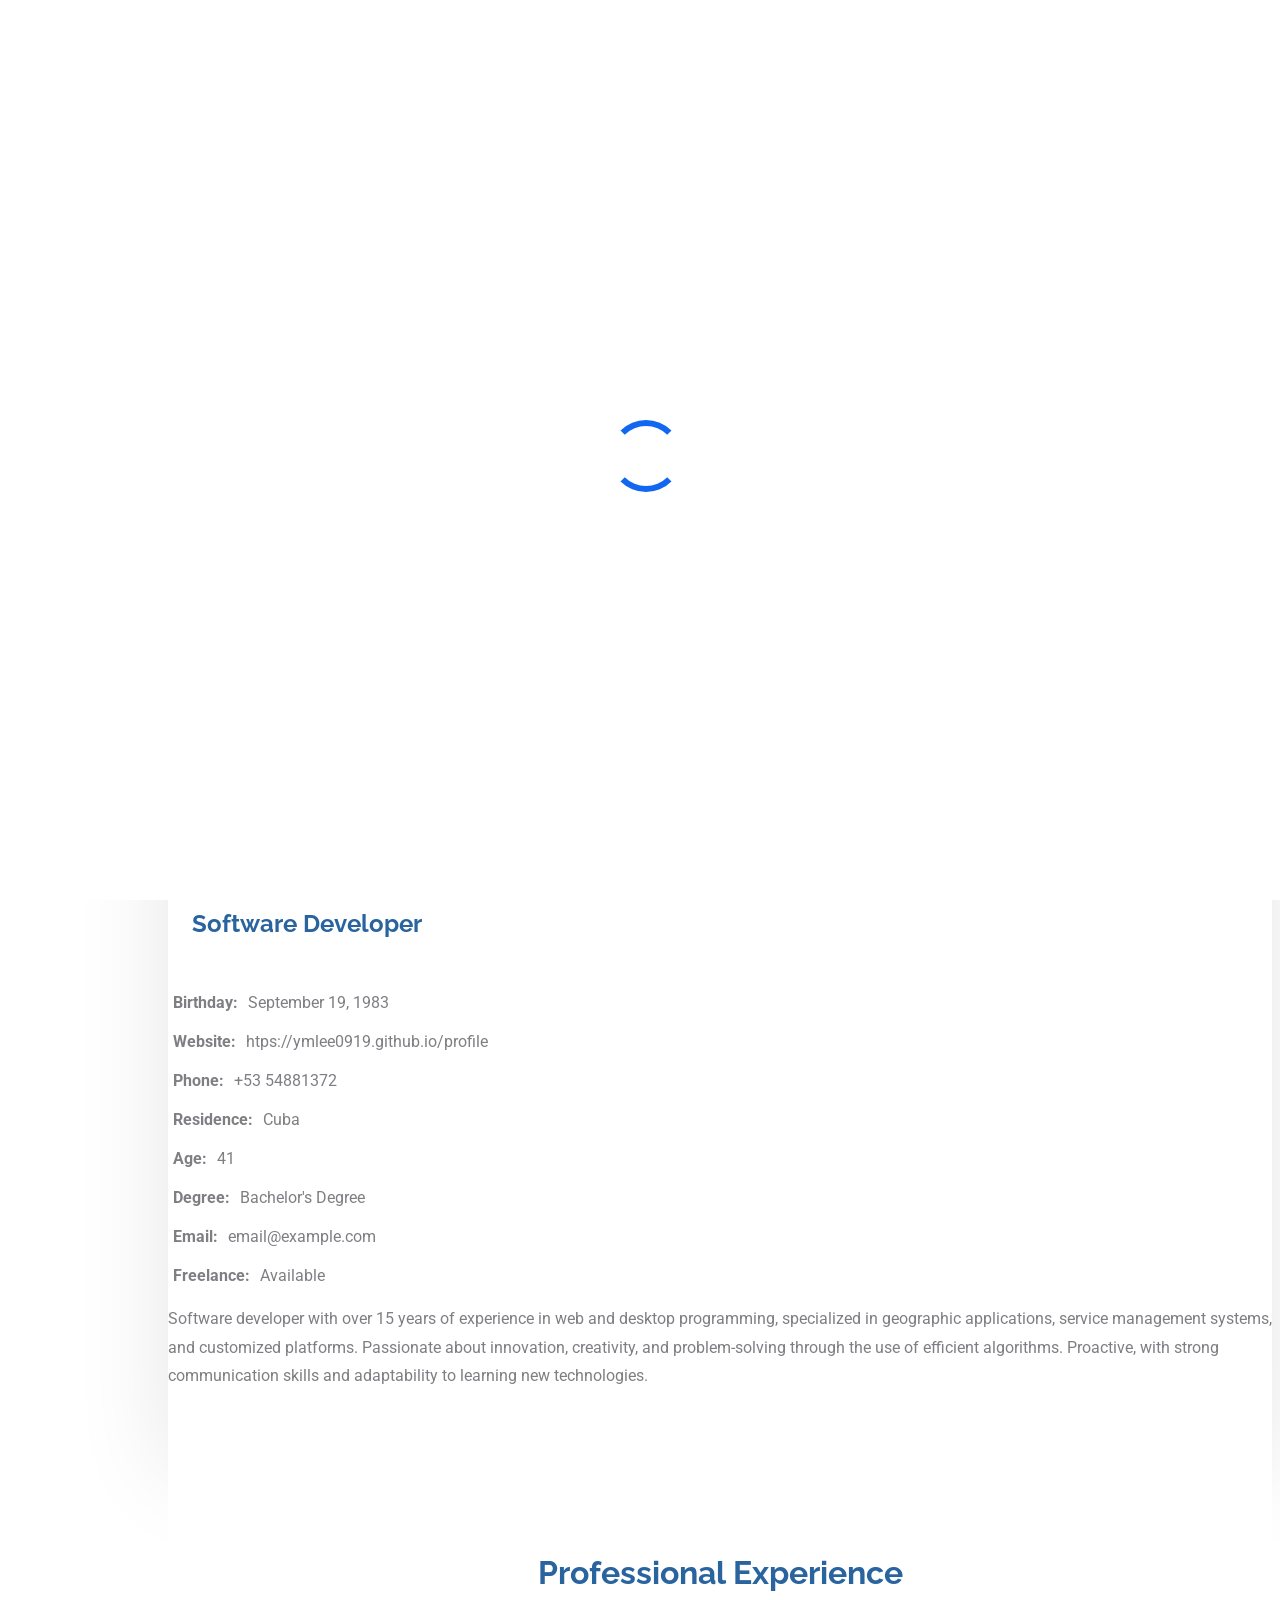
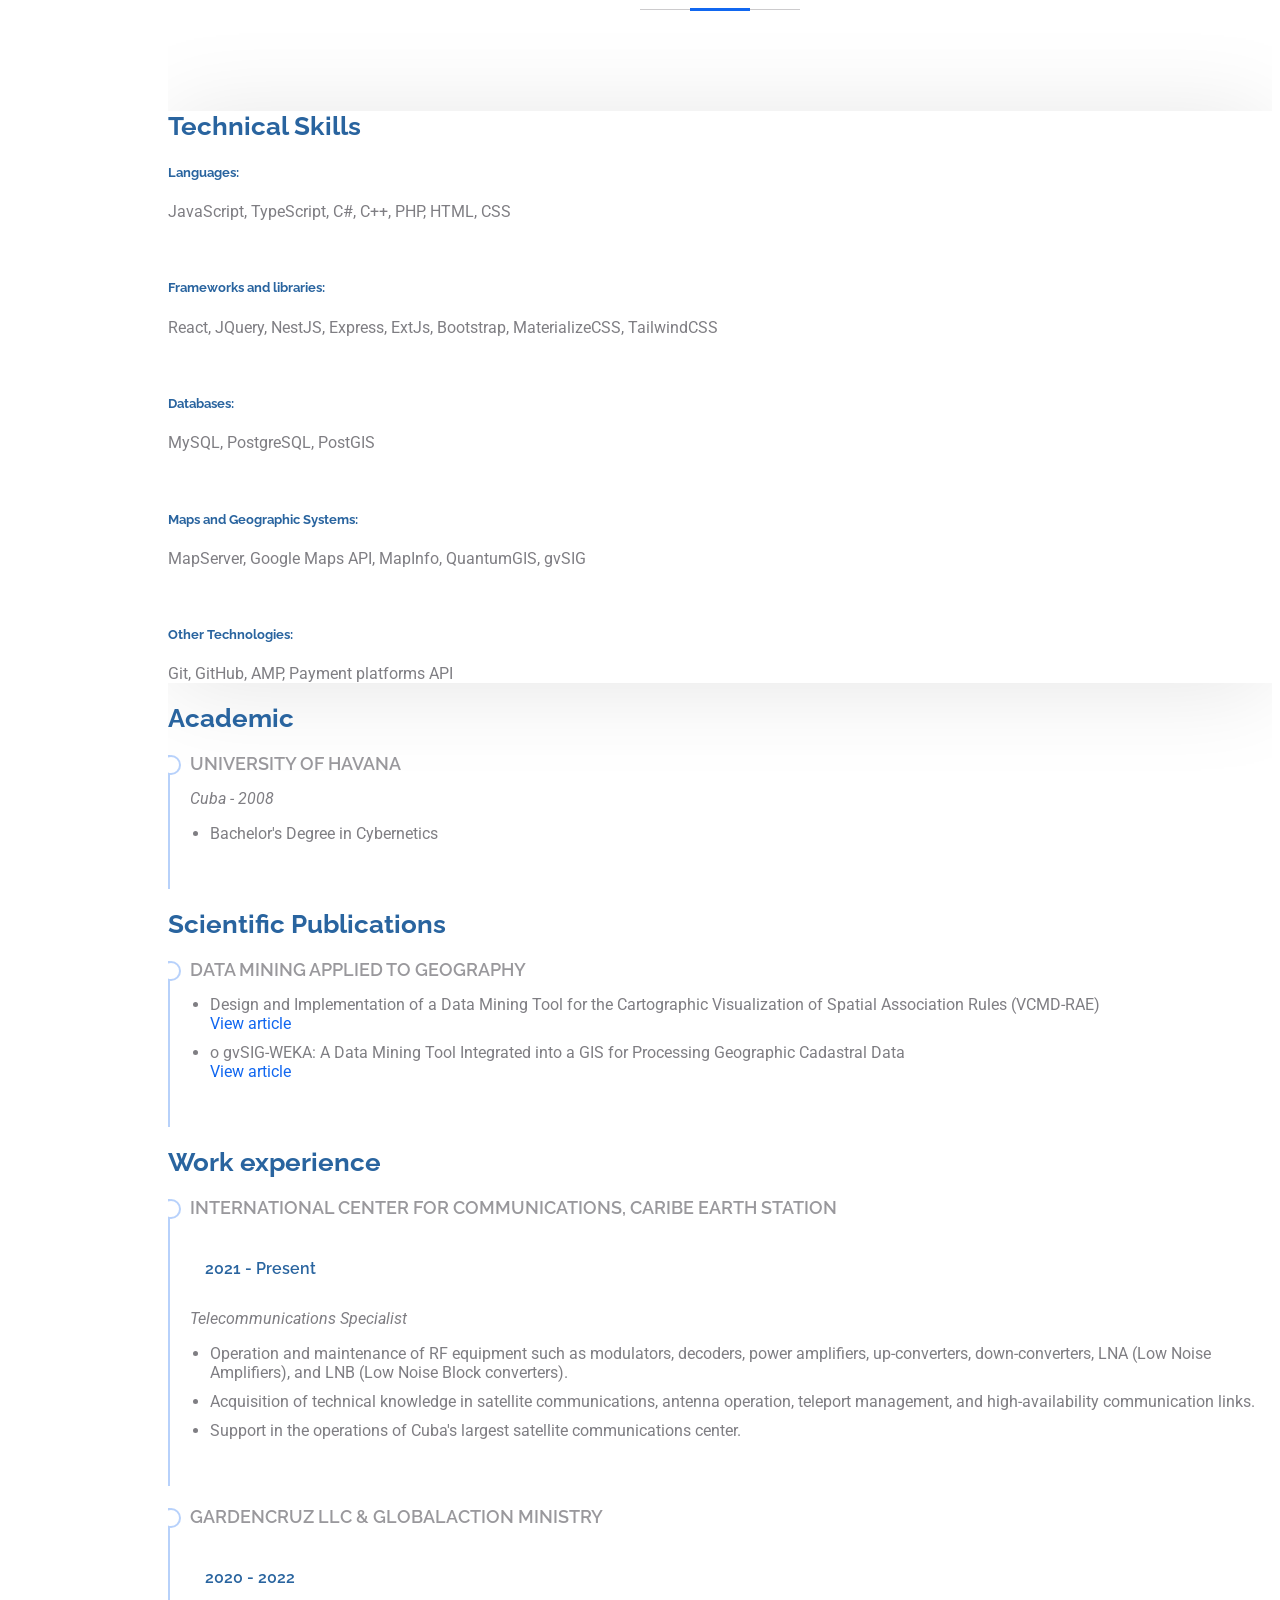
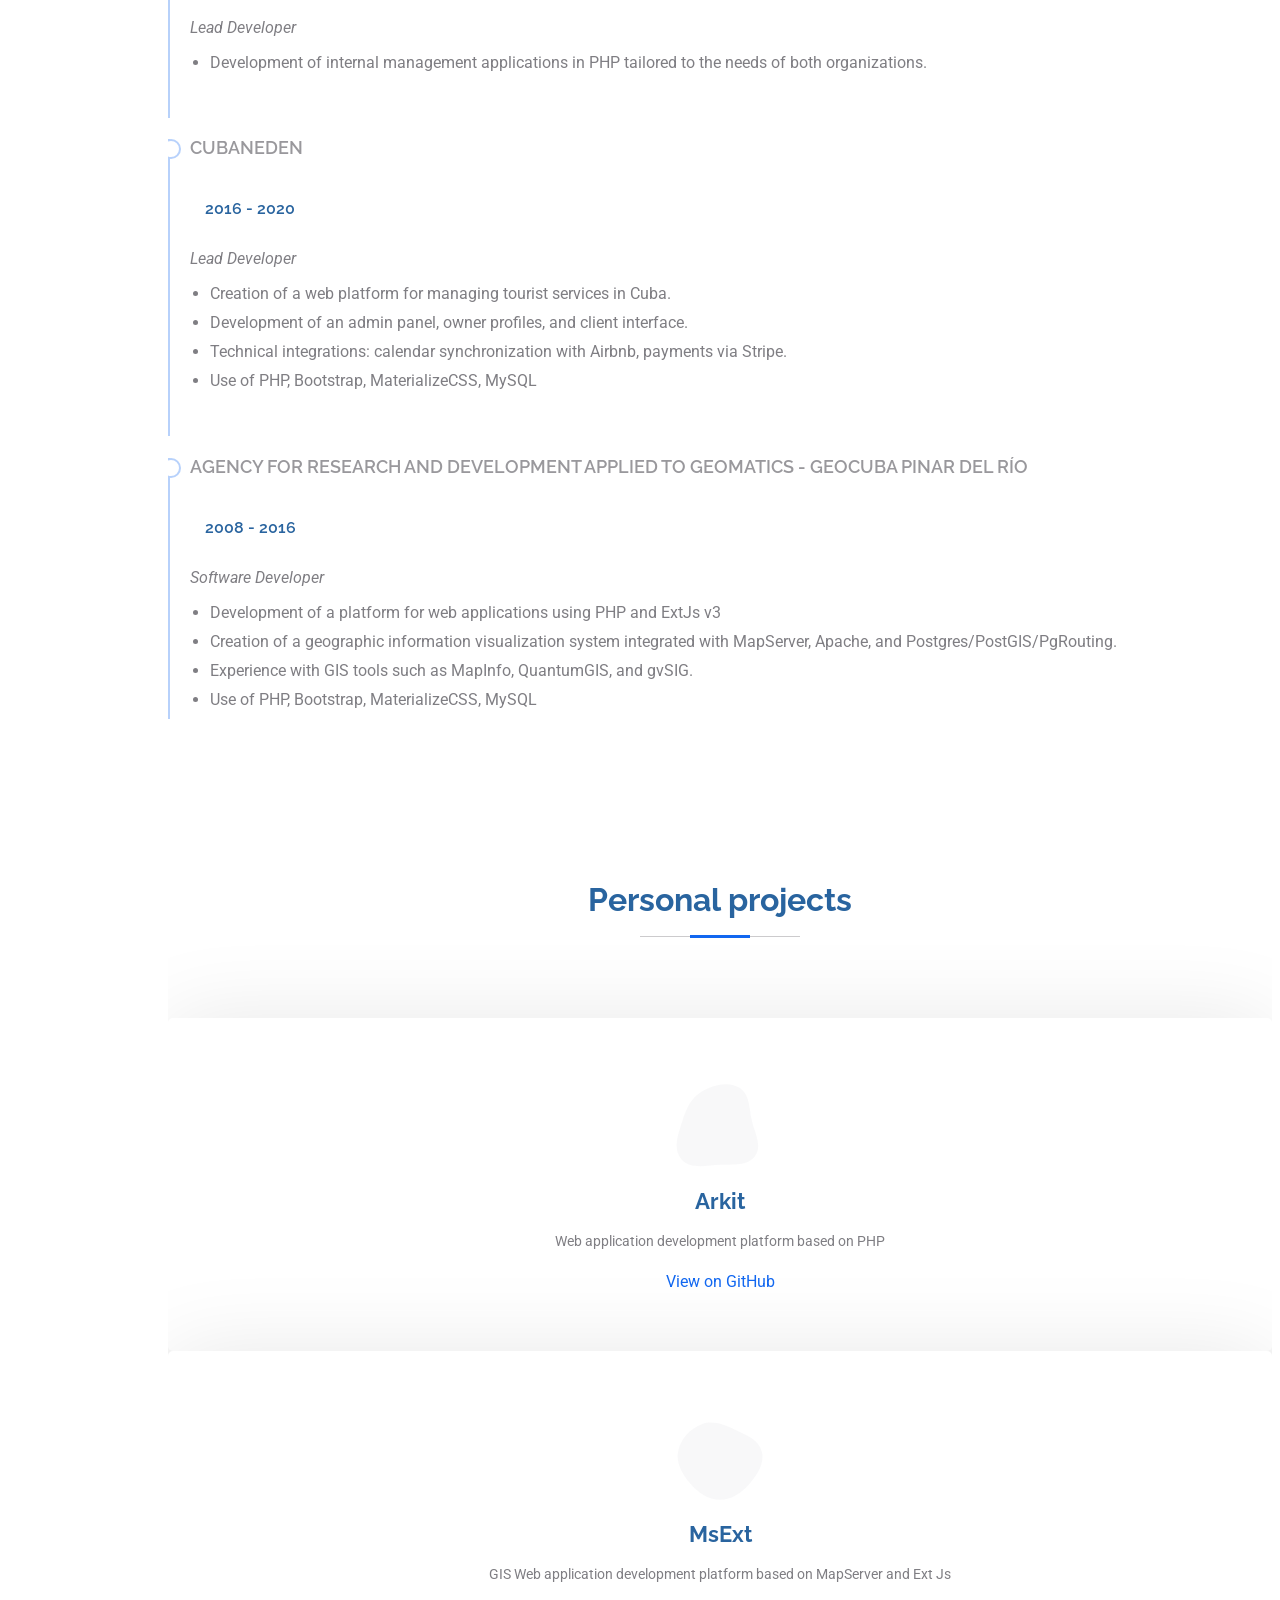
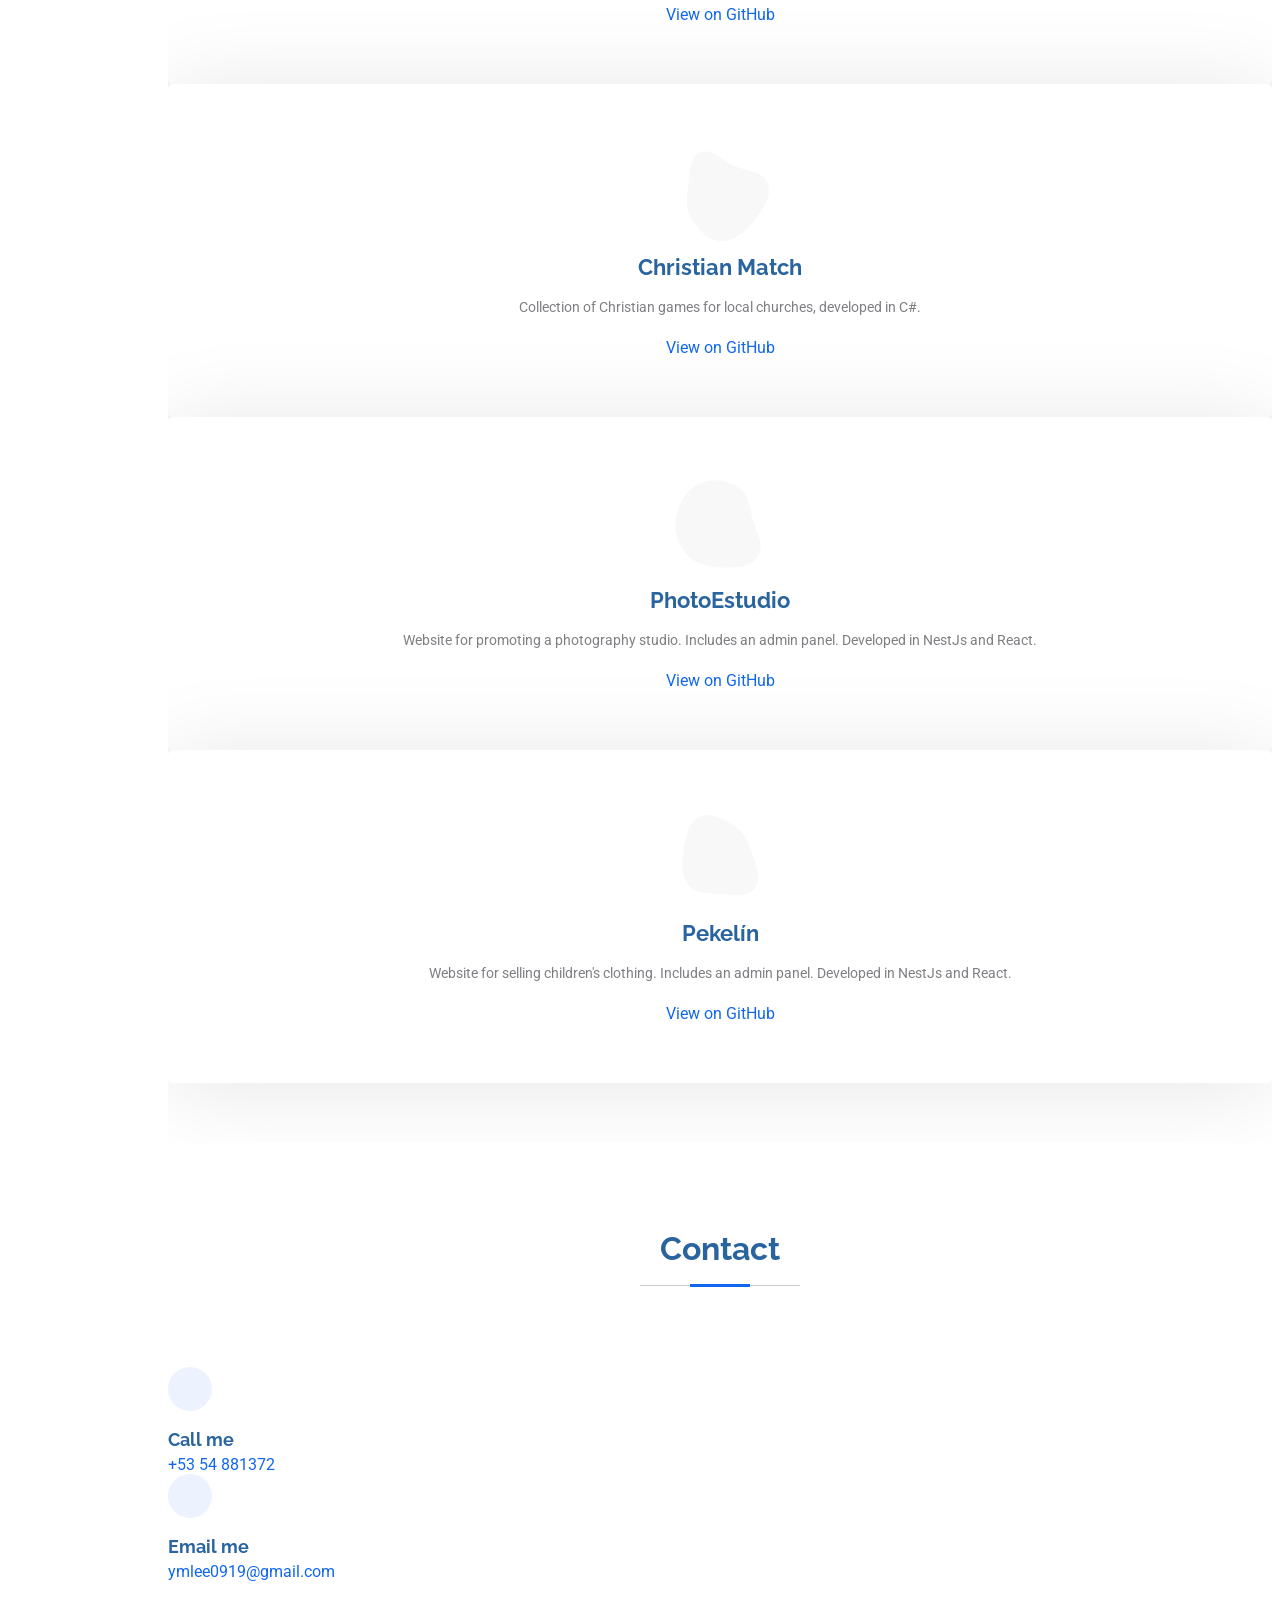
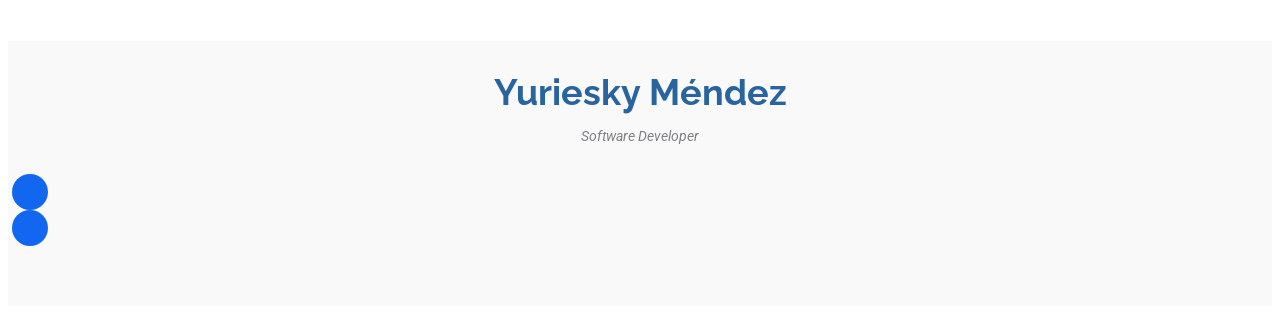
==== index.html @ 5019e236 "MsExt added" ====
<!DOCTYPE html>
<html lang="en">

<head>
  <meta charset="utf-8">
  <meta content="width=device-width, initial-scale=1.0" name="viewport">
  <title>Yuriesky Méndez - Portfolio</title>
  <meta content="" name="description">
  <meta content="" name="keywords">

  <!-- Favicons -->
  <link href="assets/img/favicon-sm.png" rel="icon">
  <link href="assets/img/favicon.png" rel="apple-touch-icon">

  <!-- Fonts -->
  <link href="https://fonts.googleapis.com" rel="preconnect">
  <link href="https://fonts.gstatic.com" rel="preconnect" crossorigin>
  <link href="https://fonts.googleapis.com/css2?family=Roboto:ital,wght@0,100;0,300;0,400;0,500;0,700;0,900;1,100;1,300;1,400;1,500;1,700;1,900&family=Poppins:ital,wght@0,100;0,200;0,300;0,400;0,500;0,600;0,700;0,800;0,900;1,100;1,200;1,300;1,400;1,500;1,600;1,700;1,800;1,900&family=Raleway:ital,wght@0,100;0,200;0,300;0,400;0,500;0,600;0,700;0,800;0,900;1,100;1,200;1,300;1,400;1,500;1,600;1,700;1,800;1,900&display=swap" rel="stylesheet">

  <!-- Vendor CSS Files -->
  <link href="assets/vendor/bootstrap/css/bootstrap.min.css" rel="stylesheet">
  <link href="assets/vendor/bootstrap-icons/bootstrap-icons.css" rel="stylesheet">
  <link href="assets/vendor/aos/aos.css" rel="stylesheet">
  <link href="assets/vendor/glightbox/css/glightbox.min.css" rel="stylesheet">
  <link href="assets/vendor/swiper/swiper-bundle.min.css" rel="stylesheet">

  <!-- Main CSS File -->
  <link href="assets/css/main.css" rel="stylesheet">
</head>

<body class="index-page">

  <header id="header" class="header d-flex flex-column justify-content-center">

    <i class="header-toggle d-xl-none bi bi-list"></i>

    <nav id="navmenu" class="navmenu">
      <ul>
        <li><a href="#about"><i class="bi bi-house navicon"></i><span>Home</span></a></li>
        <li><a href="#resume"><i class="bi bi-journal-code navicon"></i><span>Resume</span></a></li>
        <li><a href="#personal"><i class="bi bi-person-check navicon"></i><span>Personal</span></a></li>
        <!--li><a href="#portfolio"><i class="bi bi-suitcase-lg navicon"></i><span>Portfolio</span></a></li-->
        <li><a href="#contact"><i class="bi bi-envelope navicon"></i><span>Contact</span></a></li>
      </ul>
    </nav>

  </header>

  <main class="main">

    <!-- About Section -->
    <section id="about" class="about section bg-light" style="box-shadow: 0px 5px 90px 0px rgba(0, 0, 0, 0.1);">
      <div class="container" data-aos="fade-up" data-aos-delay="100">
        <div class="row gy-4 justify-content-center">
          <div class="col-lg-4">
            <img src="assets/img/profile.jpg" class="img-fluid img-circle" style="border-radius: 50%;" alt="">
            <br>
            <div class="text-center pt-5">
              <a href="./assets/docs/Profile-EN.pdf" target="_blank" class="btn btn-outline-primary">Download CV</a>
            </div>
          </div>
          <div class="col-lg-8 content">
            <h1>Yuriesky Méndez</h1>
            <h2> &nbsp; &nbsp; Software Developer</h2>
            <br>
            <div class="row">
              <div class="col-lg-6">
                <ul>
                  <li><i class="bi bi-chevron-right"></i> <strong>Birthday:</strong> <span>September 19, 1983</span></li>
                  <li><i class="bi bi-chevron-right"></i> <strong>Website:</strong> <span>htps://ymlee0919.github.io/profile</span></li>
                  <li><i class="bi bi-chevron-right"></i> <strong>Phone:</strong> <span>+53 54881372</span></li>
                  <li><i class="bi bi-chevron-right"></i> <strong>Residence:</strong> <span>Cuba</span></li>
                </ul>
              </div>
              <div class="col-lg-6">
                <ul>
                  <li><i class="bi bi-chevron-right"></i> <strong>Age:</strong> <span>41</span></li>
                  <li><i class="bi bi-chevron-right"></i> <strong>Degree:</strong> <span>Bachelor's Degree</span></li>
                  <li><i class="bi bi-chevron-right"></i> <strong>Email:</strong> <span>email@example.com</span></li>
                  <li><i class="bi bi-chevron-right"></i> <strong>Freelance:</strong> <span>Available</span></li>
                </ul>
              </div>
            </div>
            <p class="py-3" style="line-height: 1.8;">
              Software developer with over 15 years of experience in web and desktop programming, specialized in geographic applications, service management systems, and customized platforms. Passionate about innovation, creativity, and problem-solving through the use of efficient algorithms. Proactive, with strong communication skills and adaptability to learning new technologies.
            </p>
          </div>
        </div>

      </div>

    </section><!-- /About Section -->

    <!-- Resume Section -->
    <section id="resume" class="resume section">

      <!-- Section Title -->
      <div class="container section-title" data-aos="fade-up">
        <h2>Professional Experience</h2>
      </div><!-- End Section Title -->

      <div class="container">

        <div class="row">
          <div class="col-lg-4" data-aos="fade-up" data-aos-delay="100">
            <div class="p-3 bg-light" style="box-shadow: 0px 5px 90px 0px rgba(0, 0, 0, 0.1);">
              <h3 class="resume-title">Technical Skills</h3>
              <h4><small>Languages:</small></h4>
              <p>JavaScript, TypeScript, C#, C++, PHP, HTML, CSS</p><br>
              <h4><small>Frameworks and libraries:</small></h4>
              <p>React, JQuery, NestJS, Express, ExtJs, Bootstrap, MaterializeCSS, TailwindCSS</p><br>
              <h4><small>Databases:</small></h4>
              <p>MySQL, PostgreSQL, PostGIS</p><br>
              <h4><small>Maps and Geographic Systems:</small></h4>
              <p>MapServer, Google Maps API, MapInfo, QuantumGIS, gvSIG</p><br>
              <h4><small>Other Technologies:</small></h4>
              <p>Git, GitHub, AMP, Payment platforms API</p>
            </div>
          </div>

          <div class="col-lg-8" data-aos="fade-up" data-aos-delay="200">
            <h3 class="resume-title pt-3">Academic</h3>
            <div class="resume-item pb-0">
              <h4>University of Havana</h4>
              <p><em>Cuba - 2008</em></p>
              <ul>
                <li>Bachelor's Degree in Cybernetics</li>
              </ul>
            </div><!-- Edn Resume Item -->

            <h3 class="resume-title">Scientific Publications </h3>
            <div class="resume-item">
              <h4>Data Mining applied to geography</h4>
              <ul>
                <li>
                  Design and Implementation of a Data Mining Tool for the Cartographic Visualization of Spatial Association Rules (VCMD-RAE)<br>
                  <a href="https://www.researchgate.net/publication/232423108_Diseno_e_Implementacion_de_una_Herramienta_de_Mineria_de_Datos_para_la_Visualizacion_Cartografica_de_las_Reglas_de_Asociacion_Espacial_VCMD-RAE">View article</a>
                </li>
                <li>
                  o	gvSIG-WEKA: A Data Mining Tool Integrated into a GIS for Processing Geographic Cadastral Data<br>
                  <a href="http://www.gvsig.com/es/divulgacion/articulos/-/asset_publisher/wRekmJIM0uNH/content/gvsig-weka-una-herramienta-de-mineria-de-datos-integrada-a-un-sistema-de-informacion-geografica-para-el-procesamiento-de-los-datos-geograficos-catastr">View article</a>
                </li>
              </ul>
            </div><!-- Edn Resume Item -->

            <h3 class="resume-title">Work experience</h3>
            <div class="resume-item">
              <h4>International Center for Communications, Caribe Earth Station</h4>
              <h5>2021 - Present</h5>
              <p><em>Telecommunications Specialist</em></p>
              <ul>
                <li>Operation and maintenance of RF equipment such as modulators, decoders, power amplifiers, up-converters, down-converters, LNA (Low Noise Amplifiers), and LNB (Low Noise Block converters).</li>
                <li>Acquisition of technical knowledge in satellite communications, antenna operation, teleport management, and high-availability communication links.</li>
                <li>Support in the operations of Cuba's largest satellite communications center.</li>
              </ul>
            </div><!-- Edn Resume Item -->

            <div class="resume-item">
              <h4>GardenCruz LLC & GlobalAction Ministry</h4>
              <h5>2020 - 2022</h5>
              <p><em>Lead Developer</em></p>
              <ul>
                <li>Development of internal management applications in PHP tailored to the needs of both organizations.</li>
              </ul>
            </div><!-- Edn Resume Item -->

            <div class="resume-item">
              <h4>CubanEden</h4>
              <h5>2016 - 2020</h5>
              <p><em>Lead Developer</em></p>
              <ul>
                <li>Creation of a web platform for managing tourist services in Cuba.</li>
                <li>Development of an admin panel, owner profiles, and client interface.</li>
                <li>Technical integrations: calendar synchronization with Airbnb, payments via Stripe.</li>
                <li>Use of PHP, Bootstrap, MaterializeCSS, MySQL</li>
              </ul>
            </div><!-- Edn Resume Item -->

            <div class="resume-item">
              <h4>Agency for Research and Development Applied to Geomatics - Geocuba Pinar del Río</h4>
              <h5>2008 - 2016</h5>
              <p><em>Software Developer</em></p>
              <ul>
                <li>Development of a platform for web applications using PHP and ExtJs v3</li>
                <li>Creation of a geographic information visualization system integrated with MapServer, Apache, and Postgres/PostGIS/PgRouting.</li>
                <li>Experience with GIS tools such as MapInfo, QuantumGIS, and gvSIG.</li>
                <li>Use of PHP, Bootstrap, MaterializeCSS, MySQL</li>
              </ul>
            </div><!-- Edn Resume Item -->
          </div>

        </div>

      </div>

    </section><!-- /Resume Section -->

    <!-- Personal Section -->
    <section id="personal" class="services section">

      <!-- Section Title -->
      <div class="container section-title" data-aos="fade-up">
        <h2>Personal projects</h2>
      </div><!-- End Section Title -->

      <div class="container">

        <div class="row gy-4 justify-content-center">

          <div class="col-lg-4 col-md-6" data-aos="fade-up" data-aos-delay="100">
            <div class="service-item item-cyan position-relative">
              <div class="icon">
                <svg width="100" height="100" viewBox="0 0 600 600" xmlns="http://www.w3.org/2000/svg">
                  <path stroke="none" stroke-width="0" fill="#f5f5f5" d="M300,521.0016835830174C376.1290562159157,517.8887921683347,466.0731472004068,529.7835943286574,510.70327084640275,468.03025145048787C554.3714126377745,407.6079735673963,508.03601936045806,328.9844924480964,491.2728898941984,256.3432110539036C474.5976632858925,184.082847569629,479.9380746630129,96.60480741107993,416.23090153303,58.64404602377083C348.86323505073057,18.502131276798302,261.93793281208167,40.57373210992963,193.5410806939664,78.93577620505333C130.42746243093433,114.334589627462,98.30271207620316,179.96522072025542,76.75703585869454,249.04625023123273C51.97151888228291,328.5150500222984,13.704378332031375,421.85034740162234,66.52175969318436,486.19268352777647C119.04800174914682,550.1803526380478,217.28368757567262,524.383925680826,300,521.0016835830174"></path>
                </svg>
                <i class="bi bi-braces-asterisk"></i>
              </div>
              <a href="https://github.com/ymlee0919/arkit" class="stretched-link">
                <h3>Arkit</h3>
              </a>
              <p>Web application development platform based on PHP</p>
              <br>
              <a href="https://github.com/ymlee0919/arkit" class="btn btn-primary">View on GitHub</a>
            </div>
          </div><!-- End Service Item -->

          <div class="col-lg-4 col-md-6" data-aos="fade-up" data-aos-delay="500">
            <div class="service-item item-indigo position-relative">
              <div class="icon">
                <svg width="100" height="100" viewBox="0 0 600 600" xmlns="http://www.w3.org/2000/svg">
                  <path stroke="none" stroke-width="0" fill="#f5f5f5" d="M300,532.3542879108572C369.38199826031484,532.3153073249985,429.10787420159085,491.63046689027357,474.5244479745417,439.17860296908856C522.8885846962883,383.3225815378663,569.1668002868075,314.3205725914397,550.7432151929288,242.7694973846089C532.6665558377875,172.5657663291529,456.2379748765914,142.6223662098291,390.3689995646985,112.34683881706744C326.66090330228417,83.06452184765237,258.84405631176094,53.51806209861945,193.32584062364296,78.48882559362697C121.61183558270385,105.82097193414197,62.805066853699245,167.19869350419734,48.57481801355237,242.6138429142374C34.843463184063346,315.3850353017275,76.69343916112496,383.4422959591041,125.22947124332185,439.3748458443577C170.7312796277747,491.8107796887764,230.57421082200815,532.3932930995766,300,532.3542879108572"></path>
                </svg>
                <i class="bi bi-map icon"></i>
              </div>
              <a href="#" class="stretched-link">
                <h3>MsExt</h3>
              </a>
              <p>GIS Web application development platform based on MapServer and Ext Js</p>
              <br>
              <a href="https://github.com/ymlee0919/msext" class="btn btn-primary">View on GitHub</a>
            </div>
          </div><!-- End Service Item -->

          <div class="col-lg-4 col-md-6" data-aos="fade-up" data-aos-delay="200">
            <div class="service-item item-orange position-relative">
              <div class="icon">
                <svg width="100" height="100" viewBox="0 0 600 600" xmlns="http://www.w3.org/2000/svg">
                  <path stroke="none" stroke-width="0" fill="#f5f5f5" d="M300,582.0697525312426C382.5290701553225,586.8405444964366,449.9789794690241,525.3245884688669,502.5850820975895,461.55621195738473C556.606425686781,396.0723002908107,615.8543463187945,314.28637112970534,586.6730223649479,234.56875336149918C558.9533121215079,158.8439757836574,454.9685369536778,164.00468322053177,381.49747125262974,130.76875717737553C312.15926192815925,99.40240125094834,248.97055460311594,18.661163978235184,179.8680185752513,50.54337015887873C110.5421016452524,82.52863877960104,119.82277516462835,180.83849132639028,109.12597500060166,256.43424936330496C100.08760227029461,320.3096726198365,92.17705696193138,384.0621239912766,124.79988738764834,439.7174275375508C164.83382741302287,508.01625554203684,220.96474134820875,577.5009287672846,300,582.0697525312426"></path>
                </svg>
                <i class="bi bi-joystick"></i>
              </div>
              <a href="https://github.com/ymlee0919/christian-match" class="stretched-link">
                <h3>Christian Match</h3>
              </a>
              <p>Collection of Christian games for local churches, developed in C#.</p>
              <br>
              <a href="https://github.com/ymlee0919/christian-match" class="btn btn-primary">View on GitHub</a>
            </div>
          </div><!-- End Service Item -->

          <div class="col-lg-4 col-md-6" data-aos="fade-up" data-aos-delay="300">
            <div class="service-item item-teal position-relative">
              <div class="icon">
                <svg width="100" height="100" viewBox="0 0 600 600" xmlns="http://www.w3.org/2000/svg">
                  <path stroke="none" stroke-width="0" fill="#f5f5f5" d="M300,541.5067337569781C382.14930387511276,545.0595476570109,479.8736841581634,548.3450877840088,526.4010558755058,480.5488172755941C571.5218469581645,414.80211281144784,517.5187510058486,332.0715597781072,496.52539010469104,255.14436215662573C477.37192572678356,184.95920475031193,473.57363656557914,105.61284051026155,413.0603344069578,65.22779650032875C343.27470386102294,18.654635553484475,251.2091493199835,5.337323636656869,175.0934190732945,40.62881213300186C97.87086631185822,76.43348514350839,51.98124368387456,156.15599469081315,36.44837278890362,239.84606092416172C21.716077023791087,319.22268207091537,43.775223500013084,401.1760424656574,96.891909868211,461.97329694683043C147.22146801428983,519.5804099606455,223.5754009179313,538.201503339737,300,541.5067337569781"></path>
                </svg>
                <i class="bi bi-camera"></i>
              </div>
              <a href="https://github.com/ymlee0919/photoestudio" class="stretched-link">
                <h3>PhotoEstudio</h3>
              </a>
              <p>Website for promoting a photography studio. Includes an admin panel. Developed in NestJs and React.</p>
              <br>
              <a href="https://github.com/ymlee0919/photoestudio" class="btn btn-primary">View on GitHub</a>
            </div>
          </div><!-- End Service Item -->

          <div class="col-lg-4 col-md-6" data-aos="fade-up" data-aos-delay="400">
            <div class="service-item item-red position-relative">
              <div class="icon">
                <svg width="100" height="100" viewBox="0 0 600 600" xmlns="http://www.w3.org/2000/svg">
                  <path stroke="none" stroke-width="0" fill="#f5f5f5" d="M300,503.46388370962813C374.79870501325706,506.71871716319447,464.8034551963731,527.1746412648533,510.4981551193396,467.86667711651364C555.9287308511215,408.9015244558933,512.6030010748507,327.5744911775523,490.211057578863,256.5855673507754C471.097692560561,195.9906835881958,447.69079081568157,138.11976852964426,395.19560036434837,102.3242989838813C329.3053358748298,57.3949838291264,248.02791733380457,8.279543830951368,175.87071277845988,42.242879143198664C103.41431057327972,76.34704239035025,93.79494320519305,170.9812938413882,81.28167332365135,250.07896920659033C70.17666984294237,320.27484674793965,64.84698225790005,396.69656628748305,111.28512138212992,450.4950937839243C156.20124167950087,502.5303643271138,231.32542653798444,500.4755392045468,300,503.46388370962813"></path>
                </svg>
                <i class="bi bi-emoji-wink"></i>
              </div>
              <a href="https://github.com/ymlee0919/pekelin" class="stretched-link">
                <h3>Pekelín</h3>
              </a>
              <p>Website for selling children's clothing. Includes an admin panel. Developed in NestJs and React.</p>
              <br>
              <a href="https://github.com/ymlee0919/pekelin" class="btn btn-primary">View on GitHub</a>
            </div>
          </div><!-- End Service Item -->
        </div>

      </div>

    </section><!-- /Personal Section -->

    <!-- Portfolio Section>
    <section id="portfolio" class="portfolio section">

      < !-- Section Title -- >
      <div class="container section-title" data-aos="fade-up">
        <h2>Portfolio</h2>
        <p>Magnam dolores commodi suscipit. Necessitatibus eius consequatur ex aliquid fuga eum quidem. Sit sint consectetur velit. Quisquam quos quisquam cupiditate. Et nemo qui impedit suscipit alias ea. Quia fugiat sit in iste officiis commodi quidem hic quas.</p>
      </div>

      <div class="container">

        <div class="isotope-layout" data-default-filter="*" data-layout="masonry" data-sort="original-order">

          <ul class="portfolio-filters isotope-filters" data-aos="fade-up" data-aos-delay="100">
            <li data-filter="*" class="filter-active">All</li>
            <li data-filter=".filter-app">App</li>
            <li data-filter=".filter-product">Card</li>
            <li data-filter=".filter-branding">Web</li>
          </ul>

          <div class="row gy-4 isotope-container" data-aos="fade-up" data-aos-delay="200">

            <div class="col-lg-4 col-md-6 portfolio-item isotope-item filter-app">
              <img src="assets/img/masonry-portfolio/masonry-portfolio-1.jpg" class="img-fluid" alt="">
              <div class="portfolio-info">
                <h4>App 1</h4>
                <p>Lorem ipsum, dolor sit</p>
                <a href="assets/img/masonry-portfolio/masonry-portfolio-1.jpg" title="App 1" data-gallery="portfolio-gallery-app" class="glightbox preview-link"><i class="bi bi-zoom-in"></i></a>
                <a href="portfolio-details.html" title="More Details" class="details-link"><i class="bi bi-link-45deg"></i></a>
              </div>
            </div>

            <div class="col-lg-4 col-md-6 portfolio-item isotope-item filter-product">
              <img src="assets/img/masonry-portfolio/masonry-portfolio-2.jpg" class="img-fluid" alt="">
              <div class="portfolio-info">
                <h4>Product 1</h4>
                <p>Lorem ipsum, dolor sit</p>
                <a href="assets/img/masonry-portfolio/masonry-portfolio-2.jpg" title="Product 1" data-gallery="portfolio-gallery-product" class="glightbox preview-link"><i class="bi bi-zoom-in"></i></a>
                <a href="portfolio-details.html" title="More Details" class="details-link"><i class="bi bi-link-45deg"></i></a>
              </div>
            </div>

            <div class="col-lg-4 col-md-6 portfolio-item isotope-item filter-branding">
              <img src="assets/img/masonry-portfolio/masonry-portfolio-3.jpg" class="img-fluid" alt="">
              <div class="portfolio-info">
                <h4>Branding 1</h4>
                <p>Lorem ipsum, dolor sit</p>
                <a href="assets/img/masonry-portfolio/masonry-portfolio-3.jpg" title="Branding 1" data-gallery="portfolio-gallery-branding" class="glightbox preview-link"><i class="bi bi-zoom-in"></i></a>
                <a href="portfolio-details.html" title="More Details" class="details-link"><i class="bi bi-link-45deg"></i></a>
              </div>
            </div>

            <div class="col-lg-4 col-md-6 portfolio-item isotope-item filter-app">
              <img src="assets/img/masonry-portfolio/masonry-portfolio-4.jpg" class="img-fluid" alt="">
              <div class="portfolio-info">
                <h4>App 2</h4>
                <p>Lorem ipsum, dolor sit</p>
                <a href="assets/img/masonry-portfolio/masonry-portfolio-4.jpg" title="App 2" data-gallery="portfolio-gallery-app" class="glightbox preview-link"><i class="bi bi-zoom-in"></i></a>
                <a href="portfolio-details.html" title="More Details" class="details-link"><i class="bi bi-link-45deg"></i></a>
              </div>
            </div>

            <div class="col-lg-4 col-md-6 portfolio-item isotope-item filter-product">
              <img src="assets/img/masonry-portfolio/masonry-portfolio-5.jpg" class="img-fluid" alt="">
              <div class="portfolio-info">
                <h4>Product 2</h4>
                <p>Lorem ipsum, dolor sit</p>
                <a href="assets/img/masonry-portfolio/masonry-portfolio-5.jpg" title="Product 2" data-gallery="portfolio-gallery-product" class="glightbox preview-link"><i class="bi bi-zoom-in"></i></a>
                <a href="portfolio-details.html" title="More Details" class="details-link"><i class="bi bi-link-45deg"></i></a>
              </div>
            </div>

            <div class="col-lg-4 col-md-6 portfolio-item isotope-item filter-branding">
              <img src="assets/img/masonry-portfolio/masonry-portfolio-6.jpg" class="img-fluid" alt="">
              <div class="portfolio-info">
                <h4>Branding 2</h4>
                <p>Lorem ipsum, dolor sit</p>
                <a href="assets/img/masonry-portfolio/masonry-portfolio-6.jpg" title="Branding 2" data-gallery="portfolio-gallery-branding" class="glightbox preview-link"><i class="bi bi-zoom-in"></i></a>
                <a href="portfolio-details.html" title="More Details" class="details-link"><i class="bi bi-link-45deg"></i></a>
              </div>
            </div>

            <div class="col-lg-4 col-md-6 portfolio-item isotope-item filter-app">
              <img src="assets/img/masonry-portfolio/masonry-portfolio-7.jpg" class="img-fluid" alt="">
              <div class="portfolio-info">
                <h4>App 3</h4>
                <p>Lorem ipsum, dolor sit</p>
                <a href="assets/img/masonry-portfolio/masonry-portfolio-7.jpg" title="App 3" data-gallery="portfolio-gallery-app" class="glightbox preview-link"><i class="bi bi-zoom-in"></i></a>
                <a href="portfolio-details.html" title="More Details" class="details-link"><i class="bi bi-link-45deg"></i></a>
              </div>
            </div>

            <div class="col-lg-4 col-md-6 portfolio-item isotope-item filter-product">
              <img src="assets/img/masonry-portfolio/masonry-portfolio-8.jpg" class="img-fluid" alt="">
              <div class="portfolio-info">
                <h4>Product 3</h4>
                <p>Lorem ipsum, dolor sit</p>
                <a href="assets/img/masonry-portfolio/masonry-portfolio-8.jpg" title="Product 3" data-gallery="portfolio-gallery-product" class="glightbox preview-link"><i class="bi bi-zoom-in"></i></a>
                <a href="portfolio-details.html" title="More Details" class="details-link"><i class="bi bi-link-45deg"></i></a>
              </div>
            </div>

            <div class="col-lg-4 col-md-6 portfolio-item isotope-item filter-branding">
              <img src="assets/img/masonry-portfolio/masonry-portfolio-9.jpg" class="img-fluid" alt="">
              <div class="portfolio-info">
                <h4>Branding 3</h4>
                <p>Lorem ipsum, dolor sit</p>
                <a href="assets/img/masonry-portfolio/masonry-portfolio-9.jpg" title="Branding 2" data-gallery="portfolio-gallery-branding" class="glightbox preview-link"><i class="bi bi-zoom-in"></i></a>
                <a href="portfolio-details.html" title="More Details" class="details-link"><i class="bi bi-link-45deg"></i></a>
              </div>
            </div>

          </div>

        </div>

      </div>

    </section><!-- /Portfolio Section -->

    <!-- Contact Section -->
    <section id="contact" class="contact section">

      <!-- Section Title -->
      <div class="container section-title" data-aos="fade-up">
        <h2>Contact</h2>
      </div><!-- End Section Title -->

      <div class="container" data-aos="fade" data-aos-delay="100">

        <div class="row gy-4">

          <div class="col-lg-6 center-align">
            <div class="info-item d-flex" data-aos="fade-up" data-aos-delay="300">
              <i class="bi bi-telephone flex-shrink-0"></i>
              <div>
                <h3>Call me</h3>
                <a href="tel:+5354881372">+53 54 881372</a>
              </div>
            </div><!-- End Info Item -->
          </div>
          <div class="col-lg-6">
            <div class="info-item d-flex" data-aos="fade-up" data-aos-delay="400">
              <i class="bi bi-envelope flex-shrink-0"></i>
              <div>
                <h3>Email me</h3>
                <a href="mailto:ymlee0919@gmail.com">ymlee0919@gmail.com</a>
              </div>
            </div><!-- End Info Item -->

          </div>

          
          </div><!-- End Contact Form -->

        </div>

      </div>

    </section><!-- /Contact Section -->

  </main>

  <footer id="footer" class="footer position-relative light-background">
    <div class="container">
      <h3 class="sitename">Yuriesky Méndez</h3>
      <p>
        Software Developer
      </p>
      <div class="social-links d-flex justify-content-center">
        <a target="_blank" href="https://www.facebook.com/profile.php?id=100010586863647"><i class="bi bi-facebook"></i></a>
        <a target="_blank" href="https://www.linkedin.com/in/yuriesky-m%C3%A9ndez-lee-32419a124"><i class="bi bi-linkedin"></i></a>
      </div>
    </div>
  </footer>

  <!-- Scroll Top -->
  <a href="#" id="scroll-top" class="scroll-top d-flex align-items-center justify-content-center"><i class="bi bi-arrow-up-short"></i></a>

  <!-- Preloader -->
  <div id="preloader"></div>

  <!-- Vendor JS Files -->
  <script src="assets/vendor/bootstrap/js/bootstrap.bundle.min.js"></script>
  <script src="assets/vendor/php-email-form/validate.js"></script>
  <script src="assets/vendor/aos/aos.js"></script>
  <script src="assets/vendor/typed.js/typed.umd.js"></script>
  <script src="assets/vendor/purecounter/purecounter_vanilla.js"></script>
  <script src="assets/vendor/waypoints/noframework.waypoints.js"></script>
  <script src="assets/vendor/glightbox/js/glightbox.min.js"></script>
  <script src="assets/vendor/imagesloaded/imagesloaded.pkgd.min.js"></script>
  <script src="assets/vendor/isotope-layout/isotope.pkgd.min.js"></script>
  <script src="assets/vendor/swiper/swiper-bundle.min.js"></script>

  <!-- Main JS File -->
  <script src="assets/js/main.js"></script>

</body>

</html>
---- assets/css/main.css ----
/**
* Template Name: MyResume
* Template URL: https://bootstrapmade.com/free-html-bootstrap-template-my-resume/
* Updated: Jun 29 2024 with Bootstrap v5.3.3
* Author: BootstrapMade.com
* License: https://bootstrapmade.com/license/
*/

/*--------------------------------------------------------------
# Font & Color Variables
# Help: https://bootstrapmade.com/color-system/
--------------------------------------------------------------*/
/* Fonts */
:root {
  --default-font: "Roboto",  system-ui, -apple-system, "Segoe UI", Roboto, "Helvetica Neue", Arial, "Noto Sans", "Liberation Sans", sans-serif, "Apple Color Emoji", "Segoe UI Emoji", "Segoe UI Symbol", "Noto Color Emoji";
  --heading-font: "Raleway",  sans-serif;
  --nav-font: "Poppins",  sans-serif;
}

/* Global Colors - The following color variables are used throughout the website. Updating them here will change the color scheme of the entire website */
:root { 
  --background-color: #ffffff; /* Background color for the entire website, including individual sections */
  --default-color: #7f7e83; /* Default color used for the majority of the text content across the entire website */
  --heading-color: #29649f; /* Color for headings, subheadings and title throughout the website */
  --accent-color: #1167f0; /* Accent color that represents your brand on the website. It's used for buttons, links, and other elements that need to stand out */
  --surface-color: #ffffff; /* The surface color is used as a background of boxed elements within sections, such as cards, icon boxes, or other elements that require a visual separation from the global background. */
  --contrast-color: #ffffff; /* Contrast color for text, ensuring readability against backgrounds of accent, heading, or default colors. */
}

/* Nav Menu Colors - The following color variables are used specifically for the navigation menu. They are separate from the global colors to allow for more customization options */
:root {
  --nav-color: #45505b;  /* The default color of the main navmenu links */
  --nav-hover-color: #0563bb; /* Applied to main navmenu links when they are hovered over or active */
  --nav-mobile-background-color: #ffffff; /* Used as the background color for mobile navigation menu */
  --nav-dropdown-background-color: #ffffff; /* Used as the background color for dropdown items that appear when hovering over primary navigation items */
  --nav-dropdown-color: #212529; /* Used for navigation links of the dropdown items in the navigation menu. */
  --nav-dropdown-hover-color: #0563bb; /* Similar to --nav-hover-color, this color is applied to dropdown navigation links when they are hovered over. */
}

/* Color Presets - These classes override global colors when applied to any section or element, providing reuse of the sam color scheme. */

.light-background {
  --background-color: #f9f9f9;
  --surface-color: #ffffff;
}

.dark-background {
  --background-color: #060606;
  --default-color: #ffffff;
  --heading-color: #ffffff;
  --surface-color: #252525;
  --contrast-color: #ffffff;
}

/* Smooth scroll */
:root {
  scroll-behavior: smooth;
}

/*--------------------------------------------------------------
# General Styling & Shared Classes
--------------------------------------------------------------*/
body {
  color: var(--default-color);
  background-color: var(--background-color);
  font-family: var(--default-font);
}

a {
  color: var(--accent-color);
  text-decoration: none;
  transition: 0.3s;
}

a:hover {
  color: color-mix(in srgb, var(--accent-color), transparent 25%);
  text-decoration: none;
}

h1,
h2,
h3,
h4,
h5,
h6 {
  color: var(--heading-color);
  font-family: var(--heading-font);
}

/* PHP Email Form Messages
------------------------------*/
.php-email-form .error-message {
  display: none;
  background: #df1529;
  color: #ffffff;
  text-align: left;
  padding: 15px;
  margin-bottom: 24px;
  font-weight: 600;
}

.php-email-form .sent-message {
  display: none;
  color: #ffffff;
  background: #059652;
  text-align: center;
  padding: 15px;
  margin-bottom: 24px;
  font-weight: 600;
}

.php-email-form .loading {
  display: none;
  background: var(--surface-color);
  text-align: center;
  padding: 15px;
  margin-bottom: 24px;
}

.php-email-form .loading:before {
  content: "";
  display: inline-block;
  border-radius: 50%;
  width: 24px;
  height: 24px;
  margin: 0 10px -6px 0;
  border: 3px solid var(--accent-color);
  border-top-color: var(--surface-color);
  animation: php-email-form-loading 1s linear infinite;
}

@keyframes php-email-form-loading {
  0% {
    transform: rotate(0deg);
  }

  100% {
    transform: rotate(360deg);
  }
}

/*--------------------------------------------------------------
# Global Header
--------------------------------------------------------------*/
.header {
  color: var(--default-color);
  position: fixed;
  top: 0;
  left: 0;
  bottom: 0;
  padding: 0 15px;
  transition: all ease-in-out 0.3s;
  overflow-y: auto;
  z-index: 997;
  min-width: 200px;
}

@media (max-width: 1199px) {
  .header {
    background-color: var(--background-color);
    border-right: 1px solid color-mix(in srgb, var(--default-color), transparent 90%);
    width: 300px;
    left: -100%;
  }
}

@media (min-width: 1200px) and (max-width: 1600px) {
  .header~main {
    margin-left: 160px;
  }

  .header~main .hero {
    margin-left: -160px;
    width: 100vw;
  }
}

.header.header-show {
  left: 0;
}

.header .header-toggle {
  color: var(--contrast-color);
  background-color: var(--accent-color);
  font-size: 22px;
  display: flex;
  align-items: center;
  justify-content: center;
  width: 40px;
  height: 40px;
  border-radius: 50%;
  cursor: pointer;
  position: fixed;
  top: 15px;
  right: 15px;
  z-index: 9999;
  transition: background-color 0.3s;
}

.header .header-toggle:hover {
  color: var(--contrast-color);
  background-color: color-mix(in srgb, var(--accent-color) 90%, white 15%);
}

/*--------------------------------------------------------------
# Navigation Menu
--------------------------------------------------------------*/
.navmenu {
  padding: 0;
  z-index: 9997;
}

.navmenu ul {
  list-style: none;
  padding: 0 0 20px 0;
  margin: 0;
  width: 140px;
}

.navmenu a,
.navmenu a:focus {
  color: var(--nav-color);
  font-family: var(--nav-font);
  display: flex;
  align-items: center;
  padding: 10px 18px;
  margin-bottom: 8px;
  font-size: 15px;
  border-radius: 50px;
  background: color-mix(in srgb, var(--default-color), transparent 92%);
  height: 56px;
  width: 100%;
  overflow: hidden;
  transition: 0.3s;
}

.navmenu a i,
.navmenu a:focus i {
  font-size: 20px;
}

.navmenu a span,
.navmenu a:focus span {
  padding: 0 5px 0 7px;
}

@media (min-width: 992px) {

  .navmenu a,
  .navmenu a:focus {
    max-width: 56px;
  }

  .navmenu a span,
  .navmenu a:focus span {
    display: none;
  }
}

.navmenu a:hover,
.navmenu .active,
.navmenu .active:focus,
.navmenu li:hover>a {
  color: var(--contrast-color);
  background: var(--nav-hover-color);
}

.navmenu a:hover,
.navmenu li:hover>a {
  max-width: 100%;
  color: var(--contrast-color);
}

.navmenu a:hover span,
.navmenu li:hover>a span {
  display: block;
}

/*--------------------------------------------------------------
# Global Footer
--------------------------------------------------------------*/
.footer {
  color: var(--default-color);
  background-color: var(--background-color);
  font-size: 14px;
  text-align: center;
  padding: 30px 0;
  position: relative;
}

.footer h3 {
  font-size: 36px;
  font-weight: 700;
  position: relative;
  padding: 0;
  margin: 0 0 15px 0;
}

.footer p {
  font-size: 15;
  font-style: italic;
  padding: 0;
  margin: 0 0 30px 0;
}

.footer .social-links {
  margin: 0 0 30px 0;
}

.footer .social-links a {
  font-size: 16px;
  display: flex;
  align-items: center;
  justify-content: center;
  background: var(--accent-color);
  color: var(--contrast-color);
  line-height: 1;
  margin: 0 4px;
  border-radius: 50%;
  text-align: center;
  width: 36px;
  height: 36px;
  transition: 0.3s;
}

.footer .social-links a:hover {
  background: color-mix(in srgb, var(--accent-color), transparent 20%);
  text-decoration: none;
}

.footer .copyright {
  padding-top: 25px;
  border-top: 1px solid color-mix(in srgb, var(--default-color), transparent 90%);
}

.footer .credits {
  font-size: 13px;
  padding-top: 5px;
}

/*--------------------------------------------------------------
# Preloader
--------------------------------------------------------------*/
#preloader {
  position: fixed;
  inset: 0;
  z-index: 999999;
  overflow: hidden;
  background: var(--background-color);
  transition: all 0.6s ease-out;
}

#preloader:before {
  content: "";
  position: fixed;
  top: calc(50% - 30px);
  left: calc(50% - 30px);
  border: 6px solid #ffffff;
  border-color: var(--accent-color) transparent var(--accent-color) transparent;
  border-radius: 50%;
  width: 60px;
  height: 60px;
  animation: animate-preloader 1.5s linear infinite;
}

@keyframes animate-preloader {
  0% {
    transform: rotate(0deg);
  }

  100% {
    transform: rotate(360deg);
  }
}

/*--------------------------------------------------------------
# Scroll Top Button
--------------------------------------------------------------*/
.scroll-top {
  position: fixed;
  visibility: hidden;
  opacity: 0;
  right: 15px;
  bottom: -15px;
  z-index: 99999;
  background-color: var(--accent-color);
  width: 44px;
  height: 44px;
  border-radius: 50px;
  transition: all 0.4s;
}

.scroll-top i {
  font-size: 24px;
  color: var(--contrast-color);
  line-height: 0;
}

.scroll-top:hover {
  background-color: color-mix(in srgb, var(--accent-color), transparent 20%);
  color: var(--contrast-color);
}

.scroll-top.active {
  visibility: visible;
  opacity: 1;
  bottom: 15px;
}

/*--------------------------------------------------------------
# Disable aos animation delay on mobile devices
--------------------------------------------------------------*/
@media screen and (max-width: 768px) {
  [data-aos-delay] {
    transition-delay: 0 !important;
  }
}

/*--------------------------------------------------------------
# Global Page Titles & Breadcrumbs
--------------------------------------------------------------*/
.page-title {
  --background-color: color-mix(in srgb, var(--default-color), transparent 96%);
  color: var(--default-color);
  background-color: var(--background-color);
  padding: 20px 0;
  position: relative;
}

.page-title h1 {
  font-size: 28px;
  font-weight: 700;
  margin: 0;
}

.page-title .breadcrumbs ol {
  display: flex;
  flex-wrap: wrap;
  list-style: none;
  padding: 0 0 10px 0;
  margin: 0;
  font-size: 14px;
  font-weight: 400;
}

.page-title .breadcrumbs ol li+li {
  padding-left: 10px;
}

.page-title .breadcrumbs ol li+li::before {
  content: "/";
  display: inline-block;
  padding-right: 10px;
  color: color-mix(in srgb, var(--default-color), transparent 70%);
}

/*--------------------------------------------------------------
# Global Sections
--------------------------------------------------------------*/
section,
.section {
  color: var(--default-color);
  background-color: var(--background-color);
  padding: 60px 0;
  overflow: clip;
}

/*--------------------------------------------------------------
# Global Section Titles
--------------------------------------------------------------*/
.section-title {
  text-align: center;
  padding-bottom: 60px;
  position: relative;
}

.section-title h2 {
  font-size: 32px;
  font-weight: 700;
  margin-bottom: 20px;
  padding-bottom: 20px;
  position: relative;
}

.section-title h2:before {
  content: "";
  position: absolute;
  display: block;
  width: 160px;
  height: 1px;
  background: color-mix(in srgb, var(--default-color), transparent 60%);
  left: 0;
  right: 0;
  bottom: 1px;
  margin: auto;
}

.section-title h2::after {
  content: "";
  position: absolute;
  display: block;
  width: 60px;
  height: 3px;
  background: var(--accent-color);
  left: 0;
  right: 0;
  bottom: 0;
  margin: auto;
}

.section-title p {
  margin-bottom: 0;
}

/*--------------------------------------------------------------
# Hero Section
--------------------------------------------------------------*/
.hero {
  width: 100%;
  min-height: 100vh;
  position: relative;
  padding: 80px 0;
  display: flex;
  align-items: center;
  justify-content: center;
}

.hero img {
  position: absolute;
  inset: 0;
  display: block;
  width: 100%;
  height: 100%;
  object-fit: cover;
  z-index: 1;
}

.hero:before {
  content: "";
  background: color-mix(in srgb, var(--background-color), transparent 30%);
  position: absolute;
  inset: 0;
  z-index: 2;
}

.hero .container {
  position: relative;
  z-index: 3;
}

.hero h2 {
  margin: 0;
  font-size: 64px;
  font-weight: 700;
}

.hero p {
  margin: 5px 0 0 0;
  font-size: 26px;
}

.hero p span {
  letter-spacing: 1px;
  border-bottom: 2px solid var(--accent-color);
}

.hero .social-links {
  margin-top: 25px;
}

.hero .social-links a {
  font-size: 20px;
  display: inline-block;
  color: color-mix(in srgb, var(--default-color), transparent 30%);
  line-height: 1;
  margin-right: 20px;
  transition: 0.3s;
}

.hero .social-links a:hover {
  color: var(--accent-color);
}

@media (max-width: 768px) {
  .hero h2 {
    font-size: 32px;
  }

  .hero p {
    font-size: 20px;
  }
}

/*--------------------------------------------------------------
# About Section
--------------------------------------------------------------*/
.about .content h2 {
  font-weight: 700;
  font-size: 24px;
}

.about .content ul {
  list-style: none;
  padding: 0;
}

.about .content ul li {
  margin-bottom: 20px;
  display: flex;
  align-items: center;
}

.about .content ul strong {
  margin-right: 10px;
}

.about .content ul i {
  font-size: 16px;
  margin-right: 5px;
  color: var(--accent-color);
  line-height: 0;
}

/*--------------------------------------------------------------
# Stats Section
--------------------------------------------------------------*/
.stats i {
  background-color: var(--accent-color);
  color: var(--contrast-color);
  width: 54px;
  height: 54px;
  font-size: 24px;
  border-radius: 50px;
  display: inline-flex;
  align-items: center;
  justify-content: center;
  position: relative;
  z-index: 1;
}

.stats .stats-item {
  margin-top: 10px;
  width: 100%;
  position: relative;
  text-align: center;
  z-index: 0;
}

.stats .stats-item span {
  font-size: 36px;
  display: block;
  font-weight: 700;
  color: color-mix(in srgb, var(--default-color), transparent 20%);
}

.stats .stats-item p {
  padding: 0;
  margin: 0;
  color: color-mix(in srgb, var(--default-color), transparent 50%);
  font-size: 16px;
}

/*--------------------------------------------------------------
# Skills Section
--------------------------------------------------------------*/
.skills .progress {
  height: 60px;
  display: block;
  background: none;
  border-radius: 0;
}

.skills .progress .skill {
  color: var(--heading-color);
  padding: 0;
  margin: 0 0 6px 0;
  text-transform: uppercase;
  display: block;
  font-weight: 600;
  font-family: var(--heading-font);
}

.skills .progress .skill .val {
  float: right;
  font-style: normal;
}

.skills .progress-bar-wrap {
  background: color-mix(in srgb, var(--default-color), transparent 90%);
  height: 10px;
}

.skills .progress-bar {
  width: 1px;
  height: 10px;
  transition: 0.9s;
  background-color: var(--accent-color);
}

/*--------------------------------------------------------------
# Resume Section
--------------------------------------------------------------*/
.resume .resume-title {
  color: var(--heading-color);
  font-size: 26px;
  font-weight: 700;
  margin-top: 20px;
  margin-bottom: 20px;
}

.resume .resume-item {
  padding: 0 0 20px 20px;
  margin-top: -2px;
  border-left: 2px solid color-mix(in srgb, var(--accent-color), transparent 70%);
  position: relative;
}

.resume .resume-item h4 {
  line-height: 18px;
  font-size: 18px;
  font-weight: 600;
  text-transform: uppercase;
  color: color-mix(in srgb, var(--default-color), transparent 20%);
  margin-bottom: 10px;
}

.resume .resume-item h5 {
  font-size: 16px;
  padding: 5px 15px;
  display: inline-block;
  font-weight: 600;
  margin-bottom: 10px;
}

.resume .resume-item ul {
  padding-left: 20px;
}

.resume .resume-item ul li {
  padding-bottom: 10px;
}

.resume .resume-item:last-child {
  padding-bottom: 0;
}

.resume .resume-item::before {
  content: "";
  position: absolute;
  width: 16px;
  height: 16px;
  border-radius: 50px;
  left: -9px;
  top: 0;
  background: var(--background-color);
  border: 2px solid color-mix(in srgb, var(--accent-color), transparent 70%);
}

/*--------------------------------------------------------------
# Portfolio Section
--------------------------------------------------------------*/
.portfolio .portfolio-filters {
  padding: 0;
  margin: 0 auto 20px auto;
  list-style: none;
  text-align: center;
}

.portfolio .portfolio-filters li {
  cursor: pointer;
  display: inline-block;
  padding: 8px 20px 10px 20px;
  margin: 0;
  font-size: 15px;
  font-weight: 500;
  line-height: 1;
  margin-bottom: 5px;
  border-radius: 50px;
  transition: all 0.3s ease-in-out;
  font-family: var(--heading-font);
}

.portfolio .portfolio-filters li:hover,
.portfolio .portfolio-filters li.filter-active {
  color: var(--contrast-color);
  background-color: var(--accent-color);
}

.portfolio .portfolio-filters li:first-child {
  margin-left: 0;
}

.portfolio .portfolio-filters li:last-child {
  margin-right: 0;
}

@media (max-width: 575px) {
  .portfolio .portfolio-filters li {
    font-size: 14px;
    margin: 0 0 10px 0;
  }
}

.portfolio .portfolio-item {
  position: relative;
  overflow: hidden;
}

.portfolio .portfolio-item .portfolio-info {
  opacity: 0;
  position: absolute;
  left: 12px;
  right: 12px;
  bottom: -100%;
  z-index: 3;
  transition: all ease-in-out 0.5s;
  background: color-mix(in srgb, var(--background-color), transparent 10%);
  padding: 15px;
}

.portfolio .portfolio-item .portfolio-info h4 {
  font-size: 18px;
  font-weight: 600;
  padding-right: 50px;
}

.portfolio .portfolio-item .portfolio-info p {
  color: color-mix(in srgb, var(--default-color), transparent 30%);
  font-size: 14px;
  margin-bottom: 0;
  padding-right: 50px;
}

.portfolio .portfolio-item .portfolio-info .preview-link,
.portfolio .portfolio-item .portfolio-info .details-link {
  position: absolute;
  right: 50px;
  font-size: 24px;
  top: calc(50% - 14px);
  color: color-mix(in srgb, var(--default-color), transparent 30%);
  transition: 0.3s;
  line-height: 0;
}

.portfolio .portfolio-item .portfolio-info .preview-link:hover,
.portfolio .portfolio-item .portfolio-info .details-link:hover {
  color: var(--accent-color);
}

.portfolio .portfolio-item .portfolio-info .details-link {
  right: 14px;
  font-size: 28px;
}

.portfolio .portfolio-item:hover .portfolio-info {
  opacity: 1;
  bottom: 0;
}

/*--------------------------------------------------------------
# Services Section
--------------------------------------------------------------*/
.services .service-item {
  background-color: var(--surface-color);
  box-shadow: 0px 5px 90px 0px rgba(0, 0, 0, 0.1);
  height: 100%;
  padding: 60px 30px;
  text-align: center;
  transition: 0.3s;
  border-radius: 5px;
}

.services .service-item .icon {
  margin: 0 auto;
  width: 100px;
  height: 100px;
  display: flex;
  align-items: center;
  justify-content: center;
  transition: ease-in-out 0.3s;
  position: relative;
}

.services .service-item .icon i {
  font-size: 36px;
  transition: 0.5s;
  position: relative;
}

.services .service-item .icon svg {
  position: absolute;
  top: 0;
  left: 0;
}

.services .service-item .icon svg path {
  transition: 0.5s;
  fill: color-mix(in srgb, var(--default-color), transparent 95%);
}

.services .service-item h3 {
  font-weight: 700;
  margin: 10px 0 15px 0;
  font-size: 22px;
}

.services .service-item p {
  line-height: 24px;
  font-size: 14px;
  margin-bottom: 0;
}

.services .service-item:hover {
  box-shadow: 0px 5px 35px 0px rgba(0, 0, 0, 0.1);
}

.services .service-item.item-cyan i {
  color: #0dcaf0;
}

.services .service-item.item-cyan:hover .icon i {
  color: #fff;
}

.services .service-item.item-cyan:hover .icon path {
  fill: #0dcaf0;
}

.services .service-item.item-orange i {
  color: #fd7e14;
}

.services .service-item.item-orange:hover .icon i {
  color: #fff;
}

.services .service-item.item-orange:hover .icon path {
  fill: #fd7e14;
}

.services .service-item.item-teal i {
  color: #20c997;
}

.services .service-item.item-teal:hover .icon i {
  color: #fff;
}

.services .service-item.item-teal:hover .icon path {
  fill: #20c997;
}

.services .service-item.item-red i {
  color: #df1529;
}

.services .service-item.item-red:hover .icon i {
  color: #fff;
}

.services .service-item.item-red:hover .icon path {
  fill: #df1529;
}

.services .service-item.item-indigo i {
  color: #6610f2;
}

.services .service-item.item-indigo:hover .icon i {
  color: #fff;
}

.services .service-item.item-indigo:hover .icon path {
  fill: #6610f2;
}

.services .service-item.item-pink i {
  color: #f3268c;
}

.services .service-item.item-pink:hover .icon i {
  color: #fff;
}

.services .service-item.item-pink:hover .icon path {
  fill: #f3268c;
}

/*--------------------------------------------------------------
# Testimonials Section
--------------------------------------------------------------*/
.testimonials .testimonials-carousel,
.testimonials .testimonials-slider {
  overflow: hidden;
}

.testimonials .testimonial-item .testimonial-content {
  border-left: 3px solid var(--accent-color);
  padding-left: 30px;
}

.testimonials .testimonial-item .testimonial-img {
  border-radius: 50%;
  border: 4px solid var(--background-color);
  margin: 0 auto;
}

.testimonials .testimonial-item h3 {
  font-size: 20px;
  font-weight: bold;
  margin: 10px 0 5px 0;
}

.testimonials .testimonial-item h4 {
  font-size: 14px;
  color: color-mix(in srgb, var(--default-color), transparent 40%);
  margin: 0 0 10px 0;
}

.testimonials .testimonial-item .stars i {
  color: #ffc107;
  margin: 0 1px;
}

.testimonials .testimonial-item .quote-icon-left,
.testimonials .testimonial-item .quote-icon-right {
  color: color-mix(in srgb, var(--accent-color), transparent 50%);
  font-size: 26px;
  line-height: 0;
}

.testimonials .testimonial-item .quote-icon-left {
  display: inline-block;
  left: -5px;
  position: relative;
}

.testimonials .testimonial-item .quote-icon-right {
  display: inline-block;
  right: -5px;
  position: relative;
  top: 10px;
  transform: scale(-1, -1);
}

.testimonials .testimonial-item p {
  font-style: italic;
}

.testimonials .swiper-wrapper {
  height: auto;
}

.testimonials .swiper-pagination {
  margin-top: 30px;
  position: relative;
}

.testimonials .swiper-pagination .swiper-pagination-bullet {
  width: 12px;
  height: 12px;
  background-color: color-mix(in srgb, var(--default-color), transparent 85%);
  opacity: 1;
}

.testimonials .swiper-pagination .swiper-pagination-bullet-active {
  background-color: var(--accent-color);
}

/*--------------------------------------------------------------
# Contact Section
--------------------------------------------------------------*/
.contact .info-item+.info-item {
  margin-top: 40px;
}

.contact .info-item i {
  color: var(--accent-color);
  background: color-mix(in srgb, var(--accent-color), transparent 92%);
  font-size: 20px;
  width: 44px;
  height: 44px;
  display: flex;
  justify-content: center;
  align-items: center;
  border-radius: 50px;
  transition: all 0.3s ease-in-out;
  margin-right: 15px;
}

.contact .info-item h3 {
  padding: 0;
  font-size: 18px;
  font-weight: 700;
  margin-bottom: 5px;
}

.contact .info-item p {
  padding: 0;
  margin-bottom: 0;
  font-size: 14px;
}

.contact .info-item:hover i {
  background: var(--accent-color);
  color: var(--contrast-color);
}

.contact .php-email-form {
  height: 100%;
}

.contact .php-email-form input[type=text],
.contact .php-email-form input[type=email],
.contact .php-email-form textarea {
  font-size: 14px;
  padding: 10px 15px;
  box-shadow: none;
  border-radius: 0;
  color: var(--default-color);
  background-color: color-mix(in srgb, var(--background-color), transparent 50%);
  border-color: color-mix(in srgb, var(--default-color), transparent 80%);
}

.contact .php-email-form input[type=text]:focus,
.contact .php-email-form input[type=email]:focus,
.contact .php-email-form textarea:focus {
  border-color: var(--accent-color);
}

.contact .php-email-form input[type=text]::placeholder,
.contact .php-email-form input[type=email]::placeholder,
.contact .php-email-form textarea::placeholder {
  color: color-mix(in srgb, var(--default-color), transparent 70%);
}

.contact .php-email-form button[type=submit] {
  color: var(--contrast-color);
  background: var(--accent-color);
  border: 0;
  padding: 10px 30px;
  transition: 0.4s;
  border-radius: 50px;
}

.contact .php-email-form button[type=submit]:hover {
  background: color-mix(in srgb, var(--accent-color), transparent 25%);
}

/*--------------------------------------------------------------
# Portfolio Details Section
--------------------------------------------------------------*/
.portfolio-details .portfolio-details-slider img {
  width: 100%;
}

.portfolio-details .swiper-wrapper {
  height: auto;
}

.portfolio-details .swiper-button-prev,
.portfolio-details .swiper-button-next {
  width: 48px;
  height: 48px;
}

.portfolio-details .swiper-button-prev:after,
.portfolio-details .swiper-button-next:after {
  color: rgba(255, 255, 255, 0.8);
  background-color: rgba(0, 0, 0, 0.15);
  font-size: 24px;
  border-radius: 50%;
  width: 48px;
  height: 48px;
  display: flex;
  align-items: center;
  justify-content: center;
  transition: 0.3s;
}

.portfolio-details .swiper-button-prev:hover:after,
.portfolio-details .swiper-button-next:hover:after {
  background-color: rgba(0, 0, 0, 0.3);
}

@media (max-width: 575px) {

  .portfolio-details .swiper-button-prev,
  .portfolio-details .swiper-button-next {
    display: none;
  }
}

.portfolio-details .swiper-pagination {
  margin-top: 20px;
  position: relative;
}

.portfolio-details .swiper-pagination .swiper-pagination-bullet {
  width: 10px;
  height: 10px;
  background-color: color-mix(in srgb, var(--default-color), transparent 85%);
  opacity: 1;
}

.portfolio-details .swiper-pagination .swiper-pagination-bullet-active {
  background-color: var(--accent-color);
}

.portfolio-details .portfolio-info h3 {
  font-size: 22px;
  font-weight: 700;
  margin-bottom: 20px;
  padding-bottom: 20px;
  position: relative;
}

.portfolio-details .portfolio-info h3:after {
  content: "";
  position: absolute;
  display: block;
  width: 50px;
  height: 3px;
  background: var(--accent-color);
  left: 0;
  bottom: 0;
}

.portfolio-details .portfolio-info ul {
  list-style: none;
  padding: 0;
  font-size: 15px;
}

.portfolio-details .portfolio-info ul li {
  display: flex;
  flex-direction: column;
  padding-bottom: 15px;
}

.portfolio-details .portfolio-info ul strong {
  text-transform: uppercase;
  font-weight: 400;
  color: color-mix(in srgb, var(--default-color), transparent 50%);
  font-size: 14px;
}

.portfolio-details .portfolio-info .btn-visit {
  padding: 8px 40px;
  background: var(--accent-color);
  color: var(--contrast-color);
  border-radius: 50px;
  transition: 0.3s;
}

.portfolio-details .portfolio-info .btn-visit:hover {
  background: color-mix(in srgb, var(--accent-color), transparent 20%);
}

.portfolio-details .portfolio-description h2 {
  font-size: 26px;
  font-weight: 700;
  margin-bottom: 20px;
}

.portfolio-details .portfolio-description p {
  padding: 0;
}

.portfolio-details .portfolio-description .testimonial-item {
  padding: 30px 30px 0 30px;
  position: relative;
  background: color-mix(in srgb, var(--default-color), transparent 97%);
  margin-bottom: 50px;
}

.portfolio-details .portfolio-description .testimonial-item .testimonial-img {
  width: 90px;
  border-radius: 50px;
  border: 6px solid var(--background-color);
  float: left;
  margin: 0 10px 0 0;
}

.portfolio-details .portfolio-description .testimonial-item h3 {
  font-size: 18px;
  font-weight: bold;
  margin: 15px 0 5px 0;
  padding-top: 20px;
}

.portfolio-details .portfolio-description .testimonial-item h4 {
  font-size: 14px;
  color: #6c757d;
  margin: 0;
}

.portfolio-details .portfolio-description .testimonial-item .quote-icon-left,
.portfolio-details .portfolio-description .testimonial-item .quote-icon-right {
  color: color-mix(in srgb, var(--accent-color), transparent 50%);
  font-size: 26px;
  line-height: 0;
}

.portfolio-details .portfolio-description .testimonial-item .quote-icon-left {
  display: inline-block;
  left: -5px;
  position: relative;
}

.portfolio-details .portfolio-description .testimonial-item .quote-icon-right {
  display: inline-block;
  right: -5px;
  position: relative;
  top: 10px;
  transform: scale(-1, -1);
}

.portfolio-details .portfolio-description .testimonial-item p {
  font-style: italic;
  margin: 0 0 15px 0 0 0;
  padding: 0;
}

/*--------------------------------------------------------------
# Service Details Section
--------------------------------------------------------------*/
.service-details .service-box {
  padding: 20px;
  box-shadow: 0px 2px 20px rgba(0, 0, 0, 0.1);
}

.service-details .service-box+.service-box {
  margin-top: 30px;
}

.service-details .service-box h4 {
  font-size: 20px;
  font-weight: 700;
  border-bottom: 2px solid color-mix(in srgb, var(--default-color), transparent 92%);
  padding-bottom: 15px;
  margin-bottom: 15px;
}

.service-details .services-list a {
  color: color-mix(in srgb, var(--default-color), transparent 20%);
  background-color: color-mix(in srgb, var(--default-color), transparent 96%);
  display: flex;
  align-items: center;
  padding: 12px 15px;
  margin-top: 15px;
  transition: 0.3s;
}

.service-details .services-list a:first-child {
  margin-top: 0;
}

.service-details .services-list a i {
  font-size: 16px;
  margin-right: 8px;
  color: var(--accent-color);
}

.service-details .services-list a.active {
  color: var(--contrast-color);
  background-color: var(--accent-color);
}

.service-details .services-list a.active i {
  color: var(--contrast-color);
}

.service-details .services-list a:hover {
  background-color: color-mix(in srgb, var(--accent-color), transparent 95%);
  color: var(--accent-color);
}

.service-details .download-catalog a {
  color: var(--default-color);
  display: flex;
  align-items: center;
  padding: 10px 0;
  transition: 0.3s;
  border-top: 1px solid color-mix(in srgb, var(--default-color), transparent 90%);
}

.service-details .download-catalog a:first-child {
  border-top: 0;
  padding-top: 0;
}

.service-details .download-catalog a:last-child {
  padding-bottom: 0;
}

.service-details .download-catalog a i {
  font-size: 24px;
  margin-right: 8px;
  color: var(--accent-color);
}

.service-details .download-catalog a:hover {
  color: var(--accent-color);
}

.service-details .help-box {
  background-color: var(--accent-color);
  color: var(--contrast-color);
  margin-top: 30px;
  padding: 30px 15px;
}

.service-details .help-box .help-icon {
  font-size: 48px;
}

.service-details .help-box h4,
.service-details .help-box a {
  color: var(--contrast-color);
}

.service-details .services-img {
  margin-bottom: 20px;
}

.service-details h3 {
  font-size: 26px;
  font-weight: 700;
}

.service-details p {
  font-size: 15px;
}

.service-details ul {
  list-style: none;
  padding: 0;
  font-size: 15px;
}

.service-details ul li {
  padding: 5px 0;
  display: flex;
  align-items: center;
}

.service-details ul i {
  font-size: 20px;
  margin-right: 8px;
  color: var(--accent-color);
}

/*--------------------------------------------------------------
# Starter Section Section
--------------------------------------------------------------*/
.starter-section {
  /* Add your styles here */
}
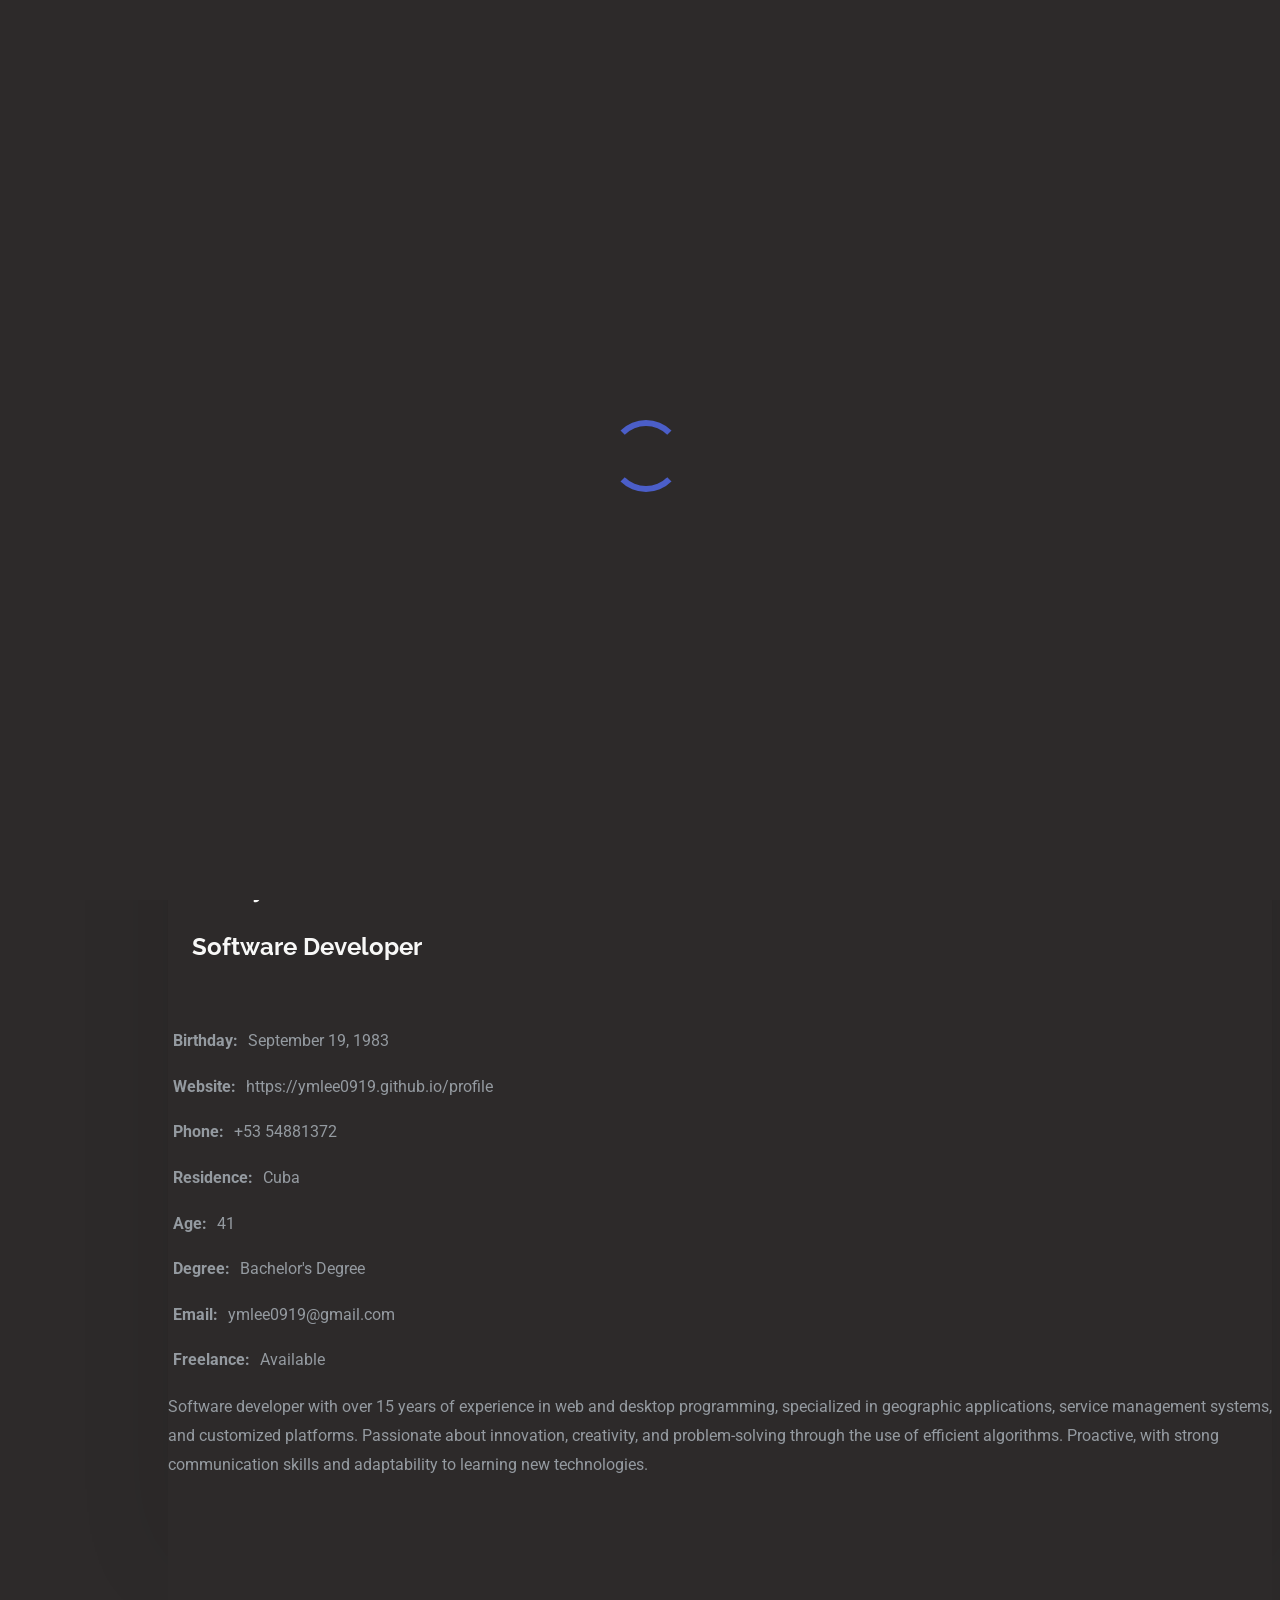
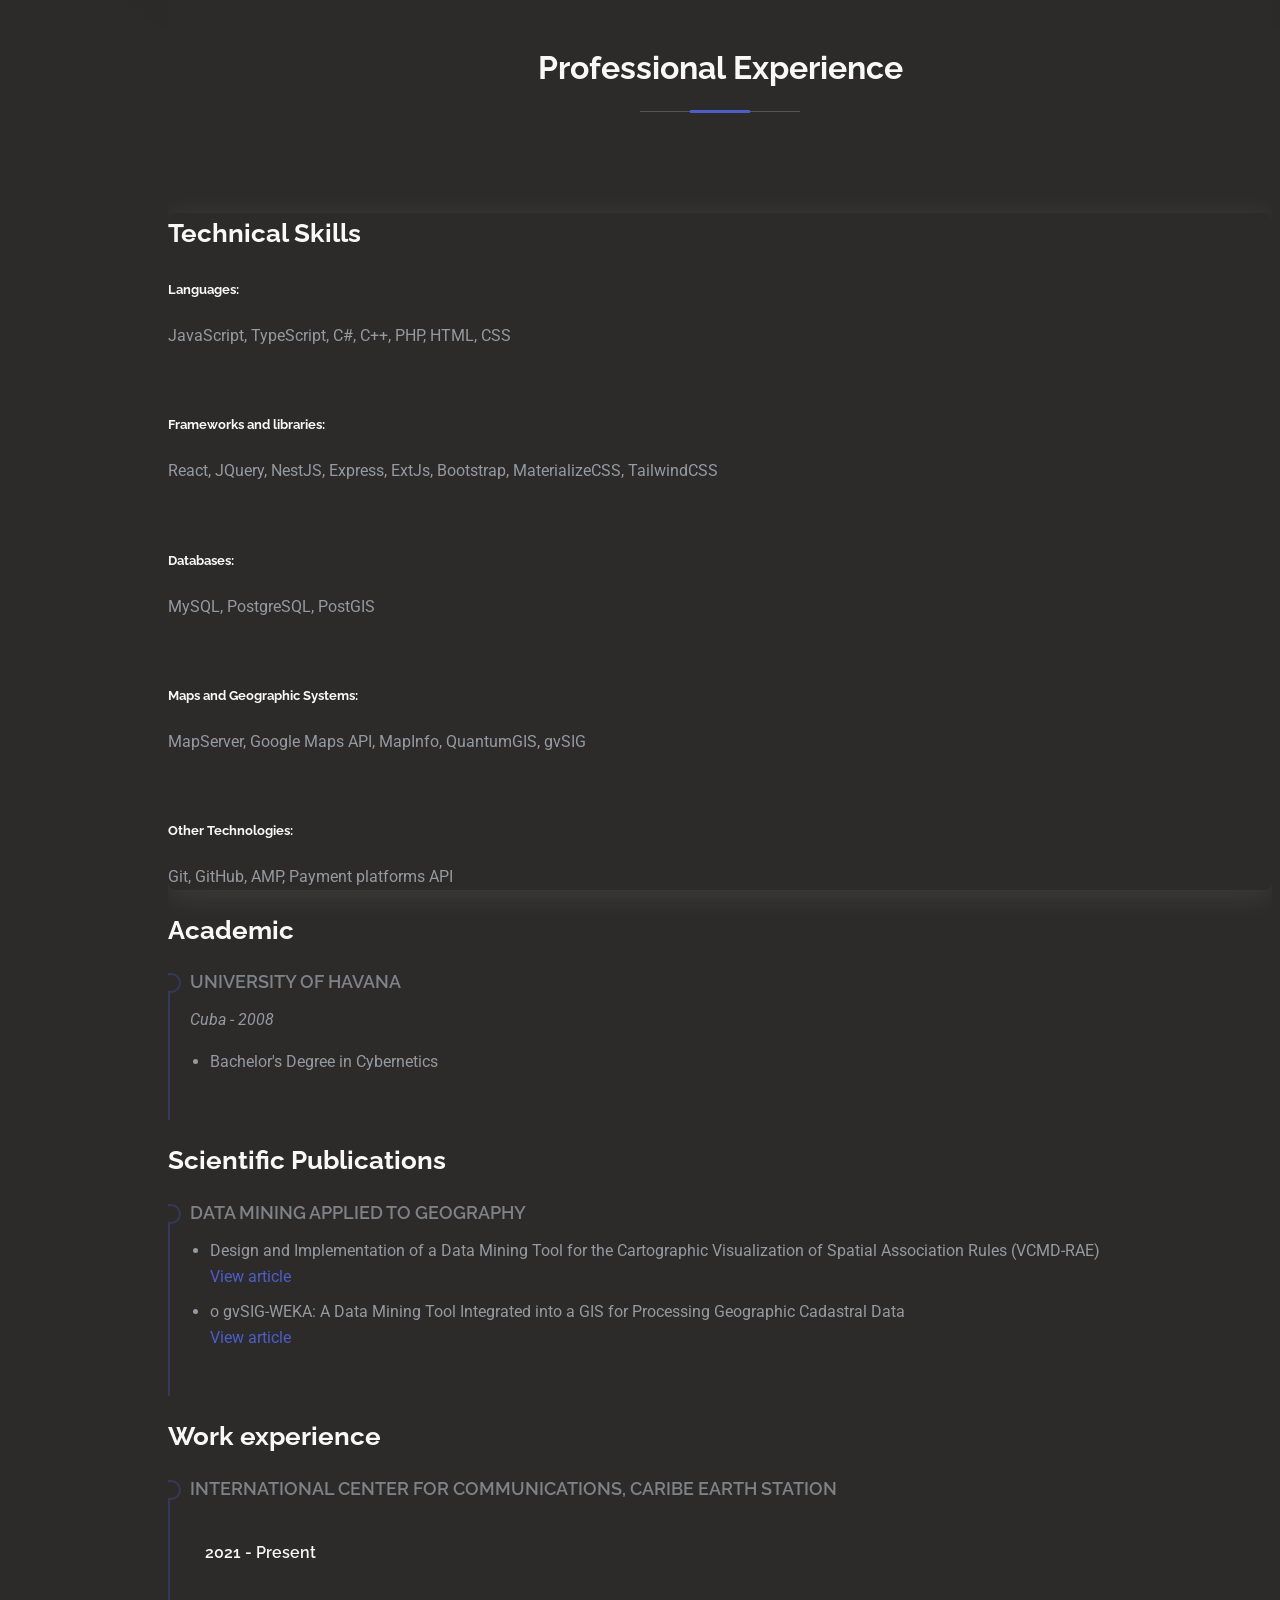
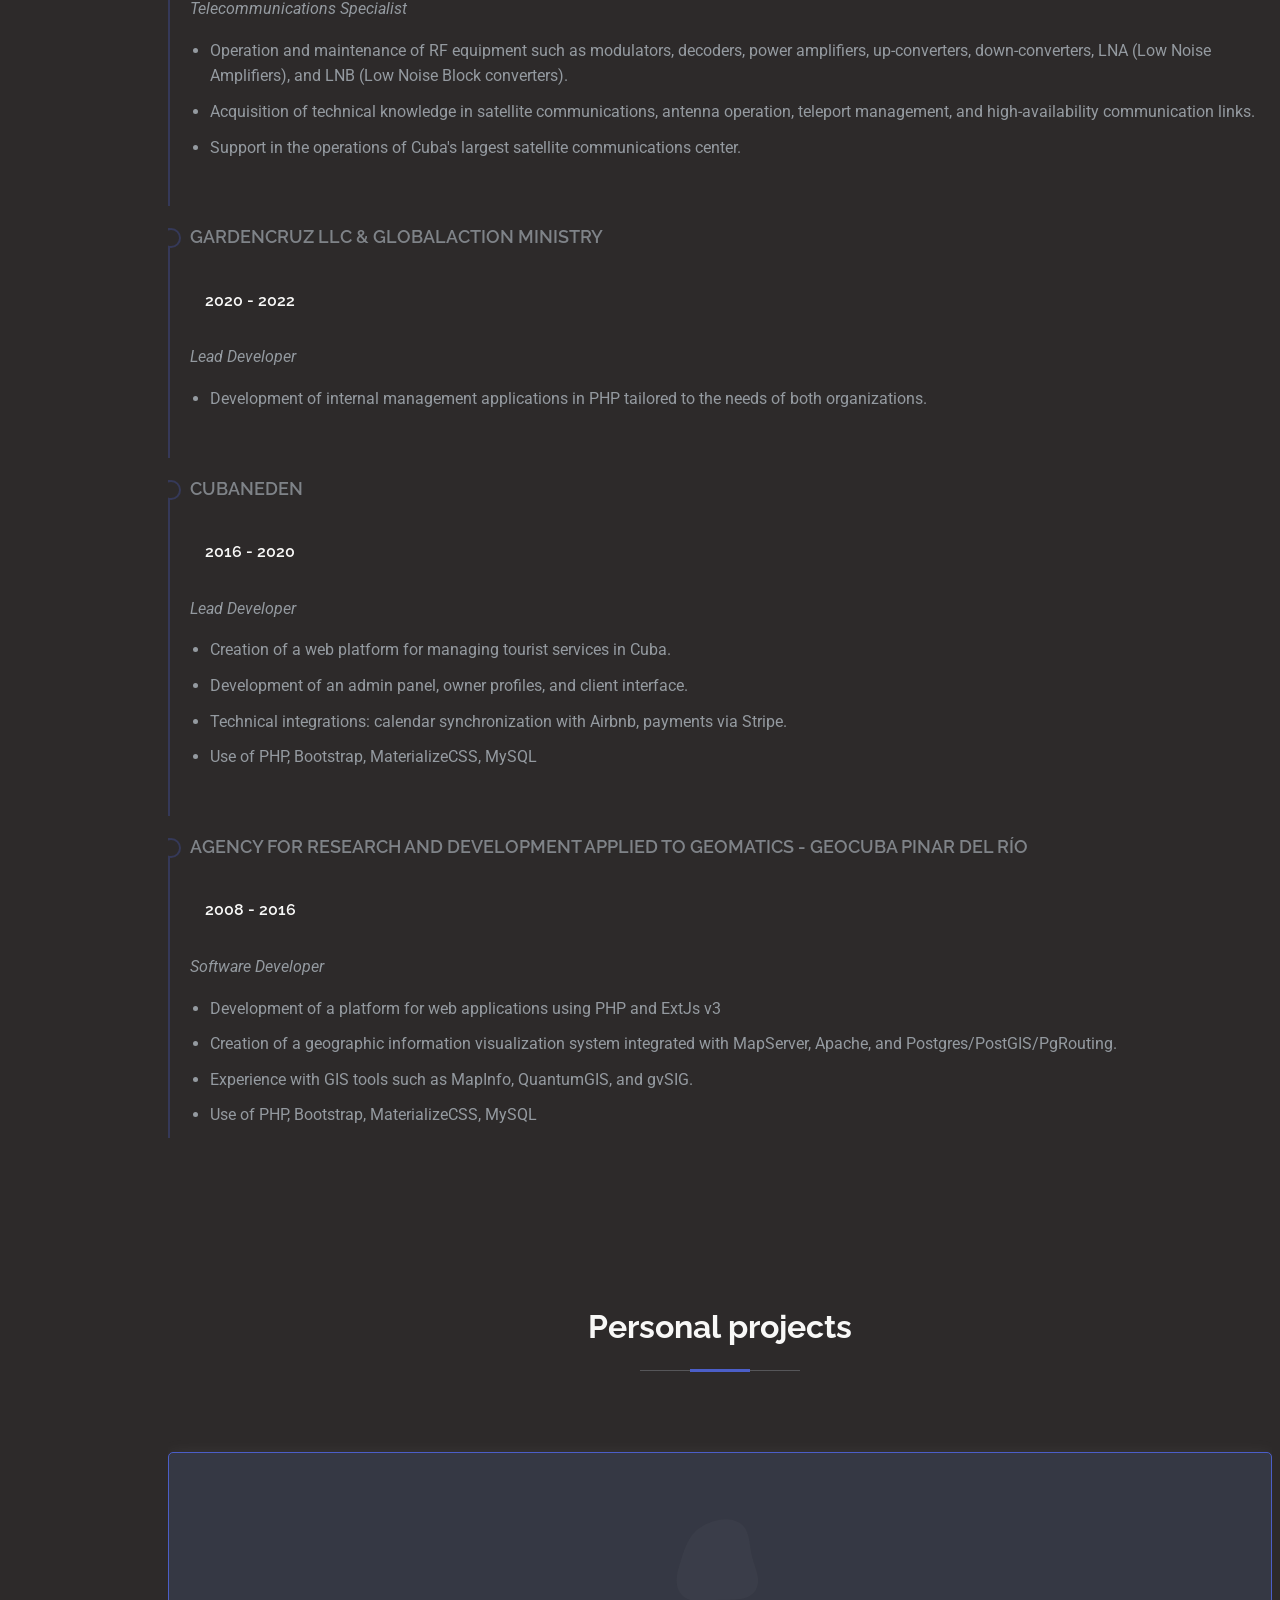
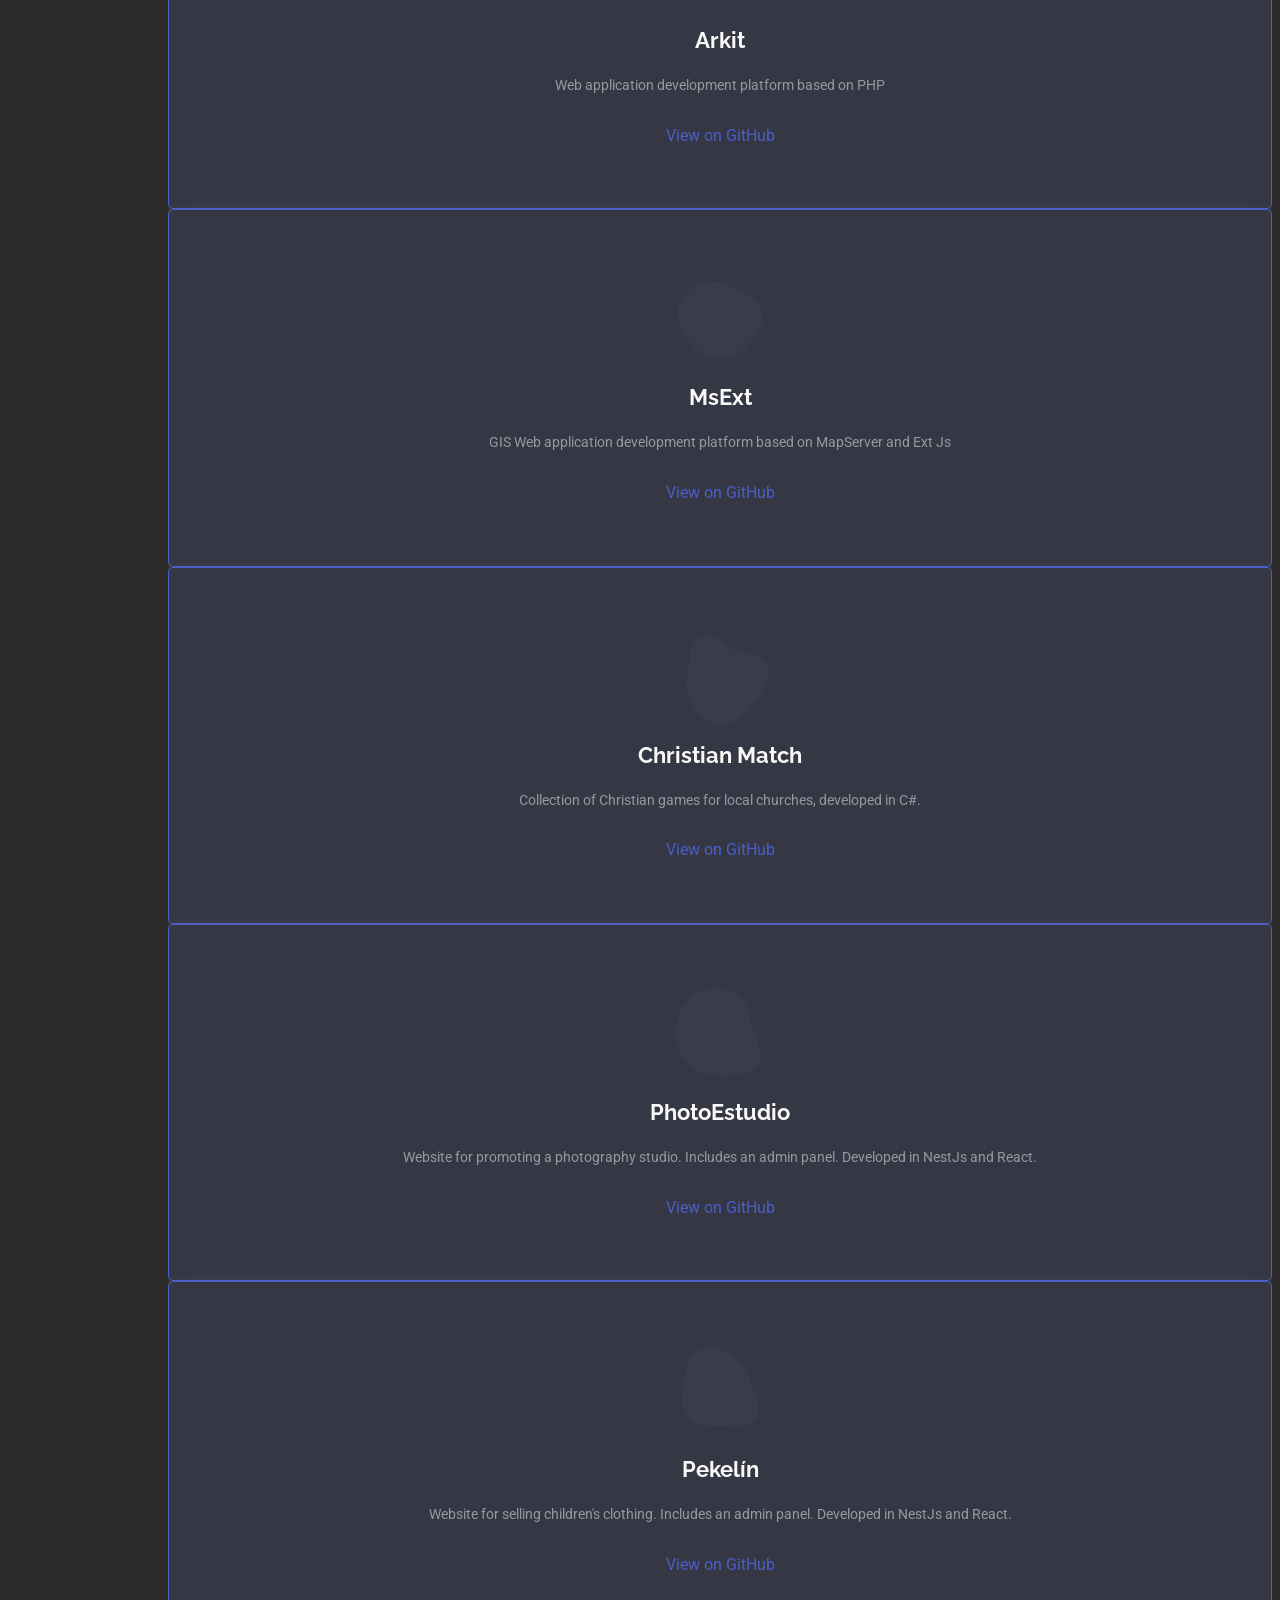
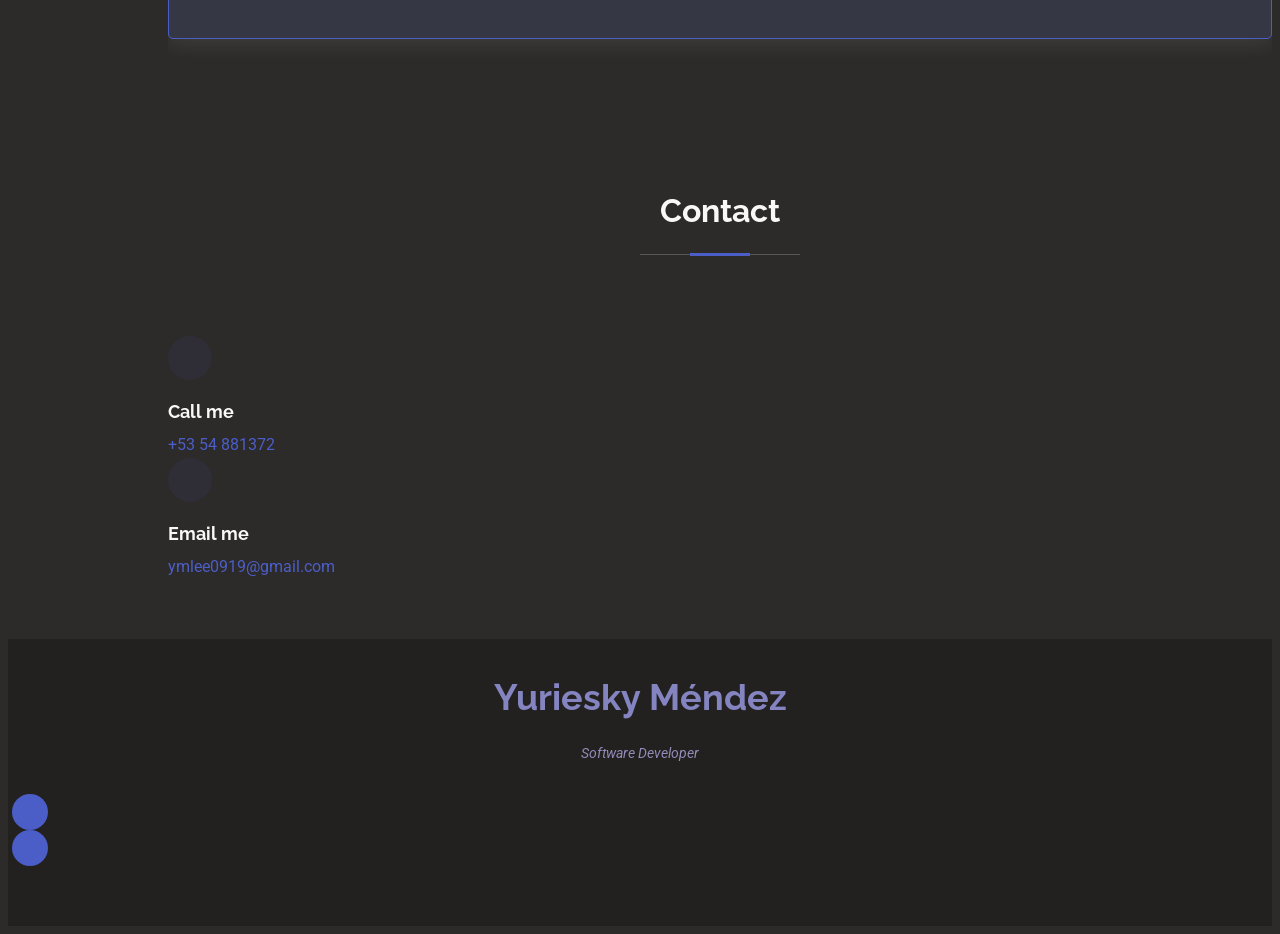
==== commit 633d60b3: "Dark mode" ====
--- a/index.html
+++ b/index.html
@@ -39,6 +39,7 @@
         <li><a href="#about"><i class="bi bi-house navicon"></i><span>Home</span></a></li>
         <li><a href="#resume"><i class="bi bi-journal-code navicon"></i><span>Resume</span></a></li>
         <li><a href="#personal"><i class="bi bi-person-check navicon"></i><span>Personal</span></a></li>
+        <!--li><a href="#hobbies"><i class="bi bi-emoji-smile-upside-down navicon"></i><span>Hobbies</span></a></li-->
         <!--li><a href="#portfolio"><i class="bi bi-suitcase-lg navicon"></i><span>Portfolio</span></a></li-->
         <li><a href="#contact"><i class="bi bi-envelope navicon"></i><span>Contact</span></a></li>
       </ul>
@@ -49,14 +50,14 @@
   <main class="main">
 
     <!-- About Section -->
-    <section id="about" class="about section bg-light" style="box-shadow: 0px 5px 90px 0px rgba(0, 0, 0, 0.1);">
+    <section id="about" class="about section" style="box-shadow: 0px 5px 90px 0px rgba(0, 0, 0, 0.1);">
       <div class="container" data-aos="fade-up" data-aos-delay="100">
         <div class="row gy-4 justify-content-center">
           <div class="col-lg-4">
-            <img src="assets/img/profile.jpg" class="img-fluid img-circle" style="border-radius: 50%;" alt="">
+            <img src="assets/img/profile.jpg" class="img-fluid img-circle" style="border-radius: 50%;box-shadow: 0 0 14px #909090;" alt="">
             <br>
             <div class="text-center pt-5">
-              <a href="./assets/docs/Profile-EN.pdf" target="_blank" class="btn btn-outline-primary">Download CV</a>
+              <a href="./assets/docs/Profile-EN.pdf" target="_blank" class="btn btn-outline-light">Download CV</a>
             </div>
           </div>
           <div class="col-lg-8 content">
@@ -67,8 +68,8 @@
               <div class="col-lg-6">
                 <ul>
                   <li><i class="bi bi-chevron-right"></i> <strong>Birthday:</strong> <span>September 19, 1983</span></li>
-                  <li><i class="bi bi-chevron-right"></i> <strong>Website:</strong> <span>htps://ymlee0919.github.io/profile</span></li>
-                  <li><i class="bi bi-chevron-right"></i> <strong>Phone:</strong> <span>+53 54881372</span></li>
+                  <li><i class="bi bi-chevron-right"></i> <strong>Website:</strong> <span><a href="https://ymlee0919.github.io/profile">https://ymlee0919.github.io/profile</a></span></li>
+                  <li><i class="bi bi-chevron-right"></i> <strong>Phone:</strong> <span><a href="tel:+5354881372">+53 54881372</a></span></li>
                   <li><i class="bi bi-chevron-right"></i> <strong>Residence:</strong> <span>Cuba</span></li>
                 </ul>
               </div>
@@ -76,7 +77,7 @@
                 <ul>
                   <li><i class="bi bi-chevron-right"></i> <strong>Age:</strong> <span>41</span></li>
                   <li><i class="bi bi-chevron-right"></i> <strong>Degree:</strong> <span>Bachelor's Degree</span></li>
-                  <li><i class="bi bi-chevron-right"></i> <strong>Email:</strong> <span>email@example.com</span></li>
+                  <li><i class="bi bi-chevron-right"></i> <strong>Email:</strong> <span><a href="mailto:ymlee0919@gmail.com">ymlee0919@gmail.com</a></span></li>
                   <li><i class="bi bi-chevron-right"></i> <strong>Freelance:</strong> <span>Available</span></li>
                 </ul>
               </div>
@@ -103,7 +104,7 @@
 
         <div class="row">
           <div class="col-lg-4" data-aos="fade-up" data-aos-delay="100">
-            <div class="p-3 bg-light" style="box-shadow: 0px 5px 90px 0px rgba(0, 0, 0, 0.1);">
+            <div class="p-3" style="box-shadow: 0px 5px 30px 0px rgba(240, 240, 240, 0.1);border-radius: 8px;">
               <h3 class="resume-title">Technical Skills</h3>
               <h4><small>Languages:</small></h4>
               <p>JavaScript, TypeScript, C#, C++, PHP, HTML, CSS</p><br>
@@ -119,7 +120,7 @@
           </div>
 
           <div class="col-lg-8" data-aos="fade-up" data-aos-delay="200">
-            <h3 class="resume-title pt-3">Academic</h3>
+            <h3 class="resume-title">Academic</h3>
             <div class="resume-item pb-0">
               <h4>University of Havana</h4>
               <p><em>Cuba - 2008</em></p>
@@ -128,7 +129,8 @@
               </ul>
             </div><!-- Edn Resume Item -->
 
-            <h3 class="resume-title">Scientific Publications </h3>
+            
+            <h3 class="resume-title pt-5">Scientific Publications </h3>
             <div class="resume-item">
               <h4>Data Mining applied to geography</h4>
               <ul>
@@ -143,7 +145,7 @@
               </ul>
             </div><!-- Edn Resume Item -->
 
-            <h3 class="resume-title">Work experience</h3>
+            <h3 class="resume-title pt-5">Work experience</h3>
             <div class="resume-item">
               <h4>International Center for Communications, Caribe Earth Station</h4>
               <h5>2021 - Present</h5>
@@ -297,25 +299,20 @@
 
     </section><!-- /Personal Section -->
 
-    <!-- Portfolio Section>
-    <section id="portfolio" class="portfolio section">
-
-      < !-- Section Title -- >
+    <!-- Portfolio Section 
+    <section id="hobbies" class="portfolio section">
+
+      <!-- Section Title
       <div class="container section-title" data-aos="fade-up">
-        <h2>Portfolio</h2>
-        <p>Magnam dolores commodi suscipit. Necessitatibus eius consequatur ex aliquid fuga eum quidem. Sit sint consectetur velit. Quisquam quos quisquam cupiditate. Et nemo qui impedit suscipit alias ea. Quia fugiat sit in iste officiis commodi quidem hic quas.</p>
+        <h2>Hobbies</h2>
+        <p>
+          Small projects to learn technologies or improve my skills.
+        </p>
       </div>
 
       <div class="container">
 
         <div class="isotope-layout" data-default-filter="*" data-layout="masonry" data-sort="original-order">
-
-          <ul class="portfolio-filters isotope-filters" data-aos="fade-up" data-aos-delay="100">
-            <li data-filter="*" class="filter-active">All</li>
-            <li data-filter=".filter-app">App</li>
-            <li data-filter=".filter-product">Card</li>
-            <li data-filter=".filter-branding">Web</li>
-          </ul>
 
           <div class="row gy-4 isotope-container" data-aos="fade-up" data-aos-delay="200">
 
@@ -460,7 +457,7 @@
 
   </main>
 
-  <footer id="footer" class="footer position-relative light-background">
+  <footer id="footer" class="footer position-relative dark-background">
     <div class="container">
       <h3 class="sitename">Yuriesky Méndez</h3>
       <p>
--- a/assets/css/main.css
+++ b/assets/css/main.css
@@ -19,11 +19,11 @@
 
 /* Global Colors - The following color variables are used throughout the website. Updating them here will change the color scheme of the entire website */
 :root { 
-  --background-color: #ffffff; /* Background color for the entire website, including individual sections */
-  --default-color: #7f7e83; /* Default color used for the majority of the text content across the entire website */
-  --heading-color: #29649f; /* Color for headings, subheadings and title throughout the website */
-  --accent-color: #1167f0; /* Accent color that represents your brand on the website. It's used for buttons, links, and other elements that need to stand out */
-  --surface-color: #ffffff; /* The surface color is used as a background of boxed elements within sections, such as cards, icon boxes, or other elements that require a visual separation from the global background. */
+  --background-color: #2d2a2a; /* Background color for the entire website, including individual sections */
+  --default-color: #949aa0; /* Default color used for the majority of the text content across the entire website */
+  --heading-color: #f8f8f7; /* Color for headings, subheadings and title throughout the website */
+  --accent-color: #4b5ec8; /* Accent color that represents your brand on the website. It's used for buttons, links, and other elements that need to stand out */
+  --surface-color: #353844; /* The surface color is used as a background of boxed elements within sections, such as cards, icon boxes, or other elements that require a visual separation from the global background. */
   --contrast-color: #ffffff; /* Contrast color for text, ensuring readability against backgrounds of accent, heading, or default colors. */
 }
 
@@ -45,9 +45,9 @@
 }
 
 .dark-background {
-  --background-color: #060606;
-  --default-color: #ffffff;
-  --heading-color: #ffffff;
+  --background-color: #232020;
+  --default-color: #938cb9;
+  --heading-color: #8484c1;
   --surface-color: #252525;
   --contrast-color: #ffffff;
 }
@@ -64,6 +64,7 @@
   color: var(--default-color);
   background-color: var(--background-color);
   font-family: var(--default-font);
+  line-height: 1.6;
 }
 
 a {
@@ -621,6 +622,14 @@
   line-height: 0;
 }
 
+.about .content ul li span a {
+  color: var(--default-color);
+}
+
+.about .content ul li span a:hover {
+  color: var(--contrast-color);
+}
+
 /*--------------------------------------------------------------
 # Stats Section
 --------------------------------------------------------------*/
@@ -862,12 +871,18 @@
 --------------------------------------------------------------*/
 .services .service-item {
   background-color: var(--surface-color);
-  box-shadow: 0px 5px 90px 0px rgba(0, 0, 0, 0.1);
+  border: 1px solid var(--accent-color);
+  box-shadow: 0px 5px 20px 0px rgba(240, 240, 240, 0.1);
   height: 100%;
   padding: 60px 30px;
   text-align: center;
   transition: 0.3s;
   border-radius: 5px;
+}
+
+.services .service-item:hover {
+  box-shadow: 0px 5px 35px 0px rgba(0, 0, 0, 0.1);
+  border: 1px solid var(--default-color);
 }
 
 .services .service-item .icon {
@@ -910,9 +925,7 @@
   margin-bottom: 0;
 }
 
-.services .service-item:hover {
-  box-shadow: 0px 5px 35px 0px rgba(0, 0, 0, 0.1);
-}
+
 
 .services .service-item.item-cyan i {
   color: #0dcaf0;
@@ -1106,6 +1119,14 @@
   color: var(--contrast-color);
 }
 
+.contact .info-item div a {
+  color: var(--accent-color);
+}
+
+.contact .info-item div a:hover {
+  color: var(--heading-color);
+}
+
 .contact .php-email-form {
   height: 100%;
 }
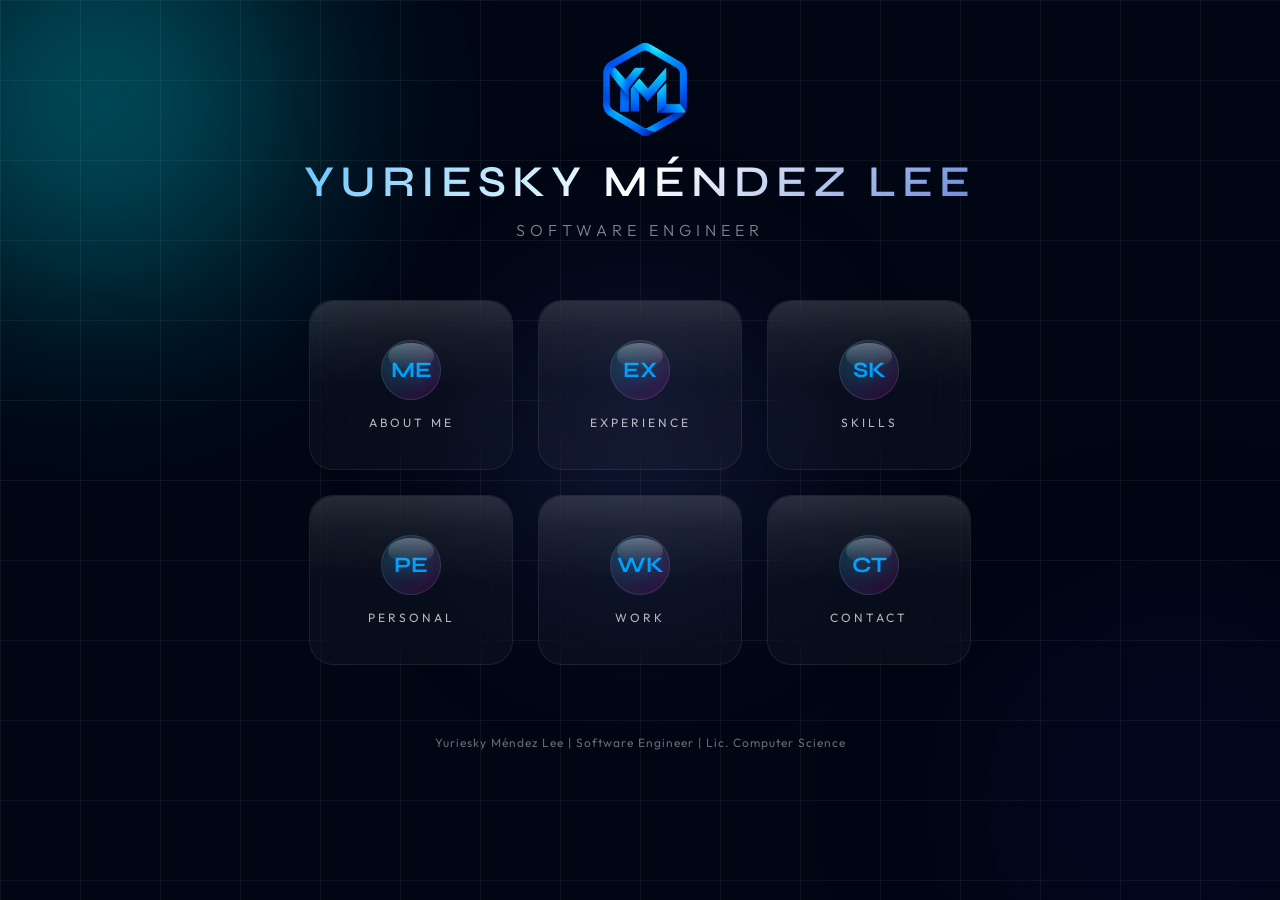
==== commit e5c084c7: "New version" ====
--- a/index.html
+++ b/index.html
@@ -1,496 +1,632 @@
 <!DOCTYPE html>
 <html lang="en">
-
-<head>
-  <meta charset="utf-8">
-  <meta content="width=device-width, initial-scale=1.0" name="viewport">
-  <title>Yuriesky Méndez - Portfolio</title>
-  <meta content="" name="description">
-  <meta content="" name="keywords">
-
-  <!-- Favicons -->
-  <link href="assets/img/favicon-sm.png" rel="icon">
-  <link href="assets/img/favicon.png" rel="apple-touch-icon">
-
-  <!-- Fonts -->
-  <link href="https://fonts.googleapis.com" rel="preconnect">
-  <link href="https://fonts.gstatic.com" rel="preconnect" crossorigin>
-  <link href="https://fonts.googleapis.com/css2?family=Roboto:ital,wght@0,100;0,300;0,400;0,500;0,700;0,900;1,100;1,300;1,400;1,500;1,700;1,900&family=Poppins:ital,wght@0,100;0,200;0,300;0,400;0,500;0,600;0,700;0,800;0,900;1,100;1,200;1,300;1,400;1,500;1,600;1,700;1,800;1,900&family=Raleway:ital,wght@0,100;0,200;0,300;0,400;0,500;0,600;0,700;0,800;0,900;1,100;1,200;1,300;1,400;1,500;1,600;1,700;1,800;1,900&display=swap" rel="stylesheet">
-
-  <!-- Vendor CSS Files -->
-  <link href="assets/vendor/bootstrap/css/bootstrap.min.css" rel="stylesheet">
-  <link href="assets/vendor/bootstrap-icons/bootstrap-icons.css" rel="stylesheet">
-  <link href="assets/vendor/aos/aos.css" rel="stylesheet">
-  <link href="assets/vendor/glightbox/css/glightbox.min.css" rel="stylesheet">
-  <link href="assets/vendor/swiper/swiper-bundle.min.css" rel="stylesheet">
-
-  <!-- Main CSS File -->
-  <link href="assets/css/main.css" rel="stylesheet">
-</head>
-
-<body class="index-page">
-
-  <header id="header" class="header d-flex flex-column justify-content-center">
-
-    <i class="header-toggle d-xl-none bi bi-list"></i>
-
-    <nav id="navmenu" class="navmenu">
-      <ul>
-        <li><a href="#about"><i class="bi bi-house navicon"></i><span>Home</span></a></li>
-        <li><a href="#resume"><i class="bi bi-journal-code navicon"></i><span>Resume</span></a></li>
-        <li><a href="#personal"><i class="bi bi-person-check navicon"></i><span>Personal</span></a></li>
-        <!--li><a href="#hobbies"><i class="bi bi-emoji-smile-upside-down navicon"></i><span>Hobbies</span></a></li-->
-        <!--li><a href="#portfolio"><i class="bi bi-suitcase-lg navicon"></i><span>Portfolio</span></a></li-->
-        <li><a href="#contact"><i class="bi bi-envelope navicon"></i><span>Contact</span></a></li>
-      </ul>
-    </nav>
-
-  </header>
-
-  <main class="main">
-
-    <!-- About Section -->
-    <section id="about" class="about section" style="box-shadow: 0px 5px 90px 0px rgba(0, 0, 0, 0.1);">
-      <div class="container" data-aos="fade-up" data-aos-delay="100">
-        <div class="row gy-4 justify-content-center">
-          <div class="col-lg-4">
-            <img src="assets/img/profile.jpg" class="img-fluid img-circle" style="border-radius: 50%;box-shadow: 0 0 14px #909090;" alt="">
-            <br>
-            <div class="text-center pt-5">
-              <a href="./assets/docs/Profile-EN.pdf" target="_blank" class="btn btn-outline-light">Download CV</a>
-            </div>
-          </div>
-          <div class="col-lg-8 content">
-            <h1>Yuriesky Méndez</h1>
-            <h2> &nbsp; &nbsp; Software Developer</h2>
-            <br>
-            <div class="row">
-              <div class="col-lg-6">
-                <ul>
-                  <li><i class="bi bi-chevron-right"></i> <strong>Birthday:</strong> <span>September 19, 1983</span></li>
-                  <li><i class="bi bi-chevron-right"></i> <strong>Website:</strong> <span><a href="https://ymlee0919.github.io/profile">https://ymlee0919.github.io/profile</a></span></li>
-                  <li><i class="bi bi-chevron-right"></i> <strong>Phone:</strong> <span><a href="tel:+5354881372">+53 54881372</a></span></li>
-                  <li><i class="bi bi-chevron-right"></i> <strong>Residence:</strong> <span>Cuba</span></li>
-                </ul>
-              </div>
-              <div class="col-lg-6">
-                <ul>
-                  <li><i class="bi bi-chevron-right"></i> <strong>Age:</strong> <span>41</span></li>
-                  <li><i class="bi bi-chevron-right"></i> <strong>Degree:</strong> <span>Bachelor's Degree</span></li>
-                  <li><i class="bi bi-chevron-right"></i> <strong>Email:</strong> <span><a href="mailto:ymlee0919@gmail.com">ymlee0919@gmail.com</a></span></li>
-                  <li><i class="bi bi-chevron-right"></i> <strong>Freelance:</strong> <span>Available</span></li>
-                </ul>
-              </div>
-            </div>
-            <p class="py-3" style="line-height: 1.8;">
-              Software developer with over 15 years of experience in web and desktop programming, specialized in geographic applications, service management systems, and customized platforms. Passionate about innovation, creativity, and problem-solving through the use of efficient algorithms. Proactive, with strong communication skills and adaptability to learning new technologies.
-            </p>
-          </div>
-        </div>
-
-      </div>
-
-    </section><!-- /About Section -->
-
-    <!-- Resume Section -->
+	<head>
+		<meta charset="UTF-8">
+		<meta name="viewport" content="width=device-width, initial-scale=1.0">
+		<title>Yuriesky Méndez Lee - Software Engineer</title>
+
+        <link href="/public/img/favicon.png" rel="icon">
+		
+        <link rel="preconnect" href="https://fonts.googleapis.com">
+		<link rel="preconnect" href="https://fonts.gstatic.com" crossorigin>
+		<link href="https://fonts.googleapis.com/css2?family=Outfit:wght@200;300;400;500;600&family=Syne:wght@400;500;600;700&display=swap" rel="stylesheet">
+
+		<link rel="stylesheet" href="./public/css/styles.css">
+
+	</head>
+	<body>
+		<!-- Loading Screen -->
+		<div class="loading-screen" id="loadingScreen">
+			<div class="loader-ring"></div>
+			<div class="loading-text">Initializing Experience...</div>
+		</div>
+
+		<!-- Ambient Background -->
+		<div class="ambient-bg">
+			<div class="orb orb-1"></div>
+			<div class="orb orb-2"></div>
+			<div class="orb orb-3"></div>
+		</div>
+
+		<!-- Grid Overlay -->
+		<div class="grid-overlay"></div>
+
+		<!-- Main Container -->
+		<div class="container">
+			<!-- Header -->
+			<div class="header" id="mainHeader">
+				<div class="logo">
+					<img src="./public/img/main-logo.png" width="1024" height="1024" style="max-width: 100px; max-height: 100px">
+				</div>
+				<h1 class="brand-name">Yuriesky Méndez Lee</h1>
+				<p class="tagline">Software Engineer</p>
+			</div>
+
+			<!-- Menu Grid -->
+			<div class="menu-grid" id="menuGrid">
+				<div class="main-menu-item initial-load" data-section="about">
+					<div class="menu-badge">ME</div>
+					<div class="menu-title">About me</div>
+				</div>
+				<div class="main-menu-item initial-load" data-section="experience">
+					<div class="menu-badge">EX</div>
+					<div class="menu-title">Experience</div>
+				</div>
+
+				<div class="main-menu-item initial-load" data-section="skills">
+					<div class="menu-badge">SK</div>
+					<div class="menu-title">Skills</div>
+				</div>
+
+				<div class="main-menu-item initial-load" data-section="personal">
+					<div class="menu-badge">PE</div>
+					<div class="menu-title">Personal</div>
+				</div>
+
+				<div class="main-menu-item initial-load" data-section="work">
+					<div class="menu-badge">WK</div>
+					<div class="menu-title">Work</div>
+				</div>
+				
+				<div class="main-menu-item initial-load" data-section="contact">
+					<div class="menu-badge">CT</div>
+					<div class="menu-title">Contact</div>
+				</div>
+			</div>
+
+			<!-- Content Sections -->
+			<div id="contentArea">
+				<!-- About Section -->
+				<div class="content-section" id="about" data-abbr="ME" data-section="About me" data-sub="Passionate programmer, committed to excellence">
+					<div class="section-header-small">
+    <div class="small-logo">
+        <img src="./public/img/logo-sm.png" width="200" height="200" style="max-width: 32px; max-height: 32px">
+    </div>
+    <div class="small-brand">
+        <h3>Yuriesky Méndez Lee</h3>
+        <p>Software Engineer</p>
+    </div>
+</div>
+
+<a class="back-btn">
+    <span class="back-btn-label" onclick="backToMenu()">← Back to Main</span>
+    <span class="menu-btn" aria-label="Open slide menu"><span class="icon"><i></i><i></i><i></i></span></span>
+</a>
+
+
+    <div class="section-header">
+        <h2 class="section-title">About me</h2>
+        <p class="section-subtitle">Passionate programmer, committed to excellence</p>
+    </div>
+
+    <div class="about-content">
+        <div class="about-image">
+            <img src="/public/img/profile.jpg" alt="Yuriesky Méndez Lee">
+        </div>
+        <div class="about-text">
+            <h2>Yuriesky Méndez Lee</h2>
+            <h3>Lic. Computer Science</h3>
+            <div class="generals-list">
+                <div class="generals-list-item"><strong>Birthday:</strong> <span>September 19, 1983</span></div>
+                <div class="generals-list-item"><strong>Website:</strong> <span><a href="https://ymlee0919.github.io/profile">https://ymlee0919.github.io/profile</a></span></div>
+                <div class="generals-list-item"><strong>Age:</strong> <span id="age">40</span></div>
+                <div class="generals-list-item"><strong>Degree:</strong> <span>Bachelor's Degree</span></div>
+                <div class="generals-list-item"><strong>Phone:</strong> <span><a href="tel:+5354881372">+53 54881372</a></span></div>
+                <div class="generals-list-item"><strong>Email:</strong> <span><a href="mailto:ymlee0919@gmail.com">ymlee0919@gmail.com</a></span></div>
+            </div>
+            <p>Software developer with over 15 years of experience in web and desktop programming, specialized in geographic applications, service management systems, and customized platforms. Passionate about innovation, creativity, and problem-solving through the use of efficient algorithms. Proactive, with strong communication skills and adaptability to learning new technologies.</p>
+        </div>
+    </div>
+    <div class="download-btn">
+        <a href="./public/docs/Profile-EN.pdf" class="intro-cta-primary">Download CV</a>
+    </div>
+    <div class="intro-tech">
+        <p class="tech-label">Hobbies</p>
+        <div class="tech-marquee">
+            <div class="tech-track">
+                <span class="tech-item">Swiming</span>
+                <span class="tech-item">Programming</span>
+                <span class="tech-item">Playing guitar</span>
+                <span class="tech-item">Exercising</span>
+                <span class="tech-item">Watching movies</span>
+                <span class="tech-item">Traveling</span>
+            </div>
+        </div>
+    </div>
+
+
+<div class="section-footer">
+    <button class="footer-btn">
+        <span class="mi-arr" onClick="backToMenu()">&larr; Main</span>
+    </button>
+    <button class="footer-btn">
+        <span class="mi-arr" onClick="switchSection('experience')">Experience &rarr;</span>
+    </button>
+</div>
+				</div>
+
+				<!-- Experience Section -->
+				<div class="content-section" id="experience" data-abbr="EX" data-section="Experience" data-sub="From research to real-world impact">
+					<div class="section-header-small">
+    <div class="small-logo">
+        <img src="./public/img/logo-sm.png" width="200" height="200" style="max-width: 32px; max-height: 32px">
+    </div>
+    <div class="small-brand">
+        <h3>Yuriesky Méndez Lee</h3>
+        <p>Software Engineer</p>
+    </div>
+</div>
+
+<a class="back-btn">
+    <span class="back-btn-label" onclick="backToMenu()">← Back to Main</span>
+    <span class="menu-btn" aria-label="Open slide menu"><span class="icon"><i></i><i></i><i></i></span></span>
+</a>
+
+
+	<div class="section-header">
+		<h2 class="section-title">Professional Experience</h2>
+		<p class="section-subtitle">From research to real-world impact</p>
+	</div>
+
     <section id="resume" class="resume section">
-
-      <!-- Section Title -->
-      <div class="container section-title" data-aos="fade-up">
-        <h2>Professional Experience</h2>
-      </div><!-- End Section Title -->
-
-      <div class="container">
-
-        <div class="row">
-          <div class="col-lg-4" data-aos="fade-up" data-aos-delay="100">
-            <div class="p-3" style="box-shadow: 0px 5px 30px 0px rgba(240, 240, 240, 0.1);border-radius: 8px;">
-              <h3 class="resume-title">Technical Skills</h3>
-              <h4><small>Languages:</small></h4>
-              <p>JavaScript, TypeScript, C#, C++, PHP, HTML, CSS</p><br>
-              <h4><small>Frameworks and libraries:</small></h4>
-              <p>React, JQuery, NestJS, Express, ExtJs, Bootstrap, MaterializeCSS, TailwindCSS</p><br>
-              <h4><small>Databases:</small></h4>
-              <p>MySQL, PostgreSQL, PostGIS</p><br>
-              <h4><small>Maps and Geographic Systems:</small></h4>
-              <p>MapServer, Google Maps API, MapInfo, QuantumGIS, gvSIG</p><br>
-              <h4><small>Other Technologies:</small></h4>
-              <p>Git, GitHub, AMP, Payment platforms API</p>
-            </div>
-          </div>
-
-          <div class="col-lg-8" data-aos="fade-up" data-aos-delay="200">
+        <div class="resume-card">
             <h3 class="resume-title">Academic</h3>
             <div class="resume-item pb-0">
-              <h4>University of Havana</h4>
-              <p><em>Cuba - 2008</em></p>
-              <ul>
-                <li>Bachelor's Degree in Cybernetics</li>
-              </ul>
-            </div><!-- Edn Resume Item -->
-
-            
-            <h3 class="resume-title pt-5">Scientific Publications </h3>
+                <h4>University of Havana</h4>
+                <h5>Cuba - 2008</h5>
+                <ul>
+                    <li>Bachelor's Degree in Cybernetics</li>
+                </ul>
+            </div>
+            <!-- Edn Resume Item -->
+        </div>
+        
+        <div class="resume-card">
+            <h3 class="resume-title pt-5">Scientific Publications</h3>
             <div class="resume-item">
-              <h4>Data Mining applied to geography</h4>
-              <ul>
-                <li>
-                  Design and Implementation of a Data Mining Tool for the Cartographic Visualization of Spatial Association Rules (VCMD-RAE)<br>
-                  <a href="https://www.researchgate.net/publication/232423108_Diseno_e_Implementacion_de_una_Herramienta_de_Mineria_de_Datos_para_la_Visualizacion_Cartografica_de_las_Reglas_de_Asociacion_Espacial_VCMD-RAE">View article</a>
-                </li>
-                <li>
-                  o	gvSIG-WEKA: A Data Mining Tool Integrated into a GIS for Processing Geographic Cadastral Data<br>
-                  <a href="http://www.gvsig.com/es/divulgacion/articulos/-/asset_publisher/wRekmJIM0uNH/content/gvsig-weka-una-herramienta-de-mineria-de-datos-integrada-a-un-sistema-de-informacion-geografica-para-el-procesamiento-de-los-datos-geograficos-catastr">View article</a>
-                </li>
-              </ul>
-            </div><!-- Edn Resume Item -->
-
+                <h4>Data Mining applied to geography</h4>
+                <ul>
+                    <li>
+                        Design and Implementation of a Data Mining Tool for the Cartographic Visualization of Spatial Association Rules (VCMD-RAE)<br>
+                        <a style="margin-top: 4px;display:inline-block" class="btn-secondary" href="https://www.researchgate.net/publication/232423108_Diseno_e_Implementacion_de_una_Herramienta_de_Mineria_de_Datos_para_la_Visualizacion_Cartografica_de_las_Reglas_de_Asociacion_Espacial_VCMD-RAE">View article</a>
+                    </li>
+                    <li>
+                        gvSIG-WEKA: A Data Mining Tool Integrated into a GIS for Processing Geographic Cadastral Data<br>
+                        <a style="margin-top: 4px;display:inline-block" class="btn-secondary" href="http://www.gvsig.com/es/divulgacion/articulos/-/asset_publisher/wRekmJIM0uNH/content/gvsig-weka-una-herramienta-de-mineria-de-datos-integrada-a-un-sistema-de-informacion-geografica-para-el-procesamiento-de-los-datos-geograficos-catastr">View article</a>
+                    </li>
+                </ul>
+            </div>
+        </div>
+        <!-- Edn Resume Item -->
+
+        <div class="resume-card">
             <h3 class="resume-title pt-5">Work experience</h3>
             <div class="resume-item">
-              <h4>International Center for Communications, Caribe Earth Station</h4>
-              <h5>2021 - Present</h5>
-              <p><em>Telecommunications Specialist</em></p>
-              <ul>
-                <li>Operation and maintenance of RF equipment such as modulators, decoders, power amplifiers, up-converters, down-converters, LNA (Low Noise Amplifiers), and LNB (Low Noise Block converters).</li>
-                <li>Acquisition of technical knowledge in satellite communications, antenna operation, teleport management, and high-availability communication links.</li>
-                <li>Support in the operations of Cuba's largest satellite communications center.</li>
-              </ul>
-            </div><!-- Edn Resume Item -->
+                <h4>International Center for Communications, Caribe Earth Station</h4>
+                <h5>2021 - Present</h5>
+                <p>
+                    <em>Telecommunications Specialist</em>
+                </p>
+                <ul>
+                    <li>Operation and maintenance of RF equipment such as modulators, decoders, power amplifiers, up-converters, down-converters, LNA (Low Noise Amplifiers), and LNB (Low Noise Block converters).</li>
+                    <li>Acquisition of technical knowledge in satellite communications, antenna operation, teleport management, and high-availability communication links.</li>
+                    <li>Support in the operations of Cuba's largest satellite communications center.</li>
+                </ul>
+            </div>
+            <!-- Edn Resume Item -->
 
             <div class="resume-item">
-              <h4>GardenCruz LLC & GlobalAction Ministry</h4>
-              <h5>2020 - 2022</h5>
-              <p><em>Lead Developer</em></p>
-              <ul>
-                <li>Development of internal management applications in PHP tailored to the needs of both organizations.</li>
-              </ul>
-            </div><!-- Edn Resume Item -->
+                <h4>GardenCruz LLC & GlobalAction Ministry</h4>
+                <h5>2020 - 2022</h5>
+                <p>
+                    <em>Lead Developer</em>
+                </p>
+                <ul>
+                    <li>Development of internal management applications in PHP tailored to the needs of both organizations.</li>
+                </ul>
+            </div>
+            <!-- Edn Resume Item -->
 
             <div class="resume-item">
-              <h4>CubanEden</h4>
-              <h5>2016 - 2020</h5>
-              <p><em>Lead Developer</em></p>
-              <ul>
-                <li>Creation of a web platform for managing tourist services in Cuba.</li>
-                <li>Development of an admin panel, owner profiles, and client interface.</li>
-                <li>Technical integrations: calendar synchronization with Airbnb, payments via Stripe.</li>
-                <li>Use of PHP, Bootstrap, MaterializeCSS, MySQL</li>
-              </ul>
-            </div><!-- Edn Resume Item -->
+                <h4>CubanEden</h4>
+                <h5>2016 - 2020</h5>
+                <p>
+                    <em>Lead Developer</em>
+                </p>
+                <ul>
+                    <li>Creation of a web platform for managing tourist services in Cuba.</li>
+                    <li>Development of an admin panel, owner profiles, and client interface.</li>
+                    <li>Technical integrations: calendar synchronization with Airbnb, payments via Stripe.</li>
+                    <li>Use of PHP, Bootstrap, MaterializeCSS, MySQL</li>
+                </ul>
+            </div>
+            <!-- Edn Resume Item -->
 
             <div class="resume-item">
-              <h4>Agency for Research and Development Applied to Geomatics - Geocuba Pinar del Río</h4>
-              <h5>2008 - 2016</h5>
-              <p><em>Software Developer</em></p>
-              <ul>
-                <li>Development of a platform for web applications using PHP and ExtJs v3</li>
-                <li>Creation of a geographic information visualization system integrated with MapServer, Apache, and Postgres/PostGIS/PgRouting.</li>
-                <li>Experience with GIS tools such as MapInfo, QuantumGIS, and gvSIG.</li>
-                <li>Use of PHP, Bootstrap, MaterializeCSS, MySQL</li>
-              </ul>
-            </div><!-- Edn Resume Item -->
-          </div>
-
-        </div>
-
-      </div>
-
-    </section><!-- /Resume Section -->
-
-    <!-- Personal Section -->
-    <section id="personal" class="services section">
-
-      <!-- Section Title -->
-      <div class="container section-title" data-aos="fade-up">
-        <h2>Personal projects</h2>
-      </div><!-- End Section Title -->
-
-      <div class="container">
-
-        <div class="row gy-4 justify-content-center">
-
-          <div class="col-lg-4 col-md-6" data-aos="fade-up" data-aos-delay="100">
-            <div class="service-item item-cyan position-relative">
-              <div class="icon">
-                <svg width="100" height="100" viewBox="0 0 600 600" xmlns="http://www.w3.org/2000/svg">
-                  <path stroke="none" stroke-width="0" fill="#f5f5f5" d="M300,521.0016835830174C376.1290562159157,517.8887921683347,466.0731472004068,529.7835943286574,510.70327084640275,468.03025145048787C554.3714126377745,407.6079735673963,508.03601936045806,328.9844924480964,491.2728898941984,256.3432110539036C474.5976632858925,184.082847569629,479.9380746630129,96.60480741107993,416.23090153303,58.64404602377083C348.86323505073057,18.502131276798302,261.93793281208167,40.57373210992963,193.5410806939664,78.93577620505333C130.42746243093433,114.334589627462,98.30271207620316,179.96522072025542,76.75703585869454,249.04625023123273C51.97151888228291,328.5150500222984,13.704378332031375,421.85034740162234,66.52175969318436,486.19268352777647C119.04800174914682,550.1803526380478,217.28368757567262,524.383925680826,300,521.0016835830174"></path>
-                </svg>
-                <i class="bi bi-braces-asterisk"></i>
-              </div>
-              <a href="https://github.com/ymlee0919/arkit" class="stretched-link">
-                <h3>Arkit</h3>
-              </a>
-              <p>Web application development platform based on PHP</p>
-              <br>
-              <a href="https://github.com/ymlee0919/arkit" class="btn btn-primary">View on GitHub</a>
-            </div>
-          </div><!-- End Service Item -->
-
-          <div class="col-lg-4 col-md-6" data-aos="fade-up" data-aos-delay="500">
-            <div class="service-item item-indigo position-relative">
-              <div class="icon">
-                <svg width="100" height="100" viewBox="0 0 600 600" xmlns="http://www.w3.org/2000/svg">
-                  <path stroke="none" stroke-width="0" fill="#f5f5f5" d="M300,532.3542879108572C369.38199826031484,532.3153073249985,429.10787420159085,491.63046689027357,474.5244479745417,439.17860296908856C522.8885846962883,383.3225815378663,569.1668002868075,314.3205725914397,550.7432151929288,242.7694973846089C532.6665558377875,172.5657663291529,456.2379748765914,142.6223662098291,390.3689995646985,112.34683881706744C326.66090330228417,83.06452184765237,258.84405631176094,53.51806209861945,193.32584062364296,78.48882559362697C121.61183558270385,105.82097193414197,62.805066853699245,167.19869350419734,48.57481801355237,242.6138429142374C34.843463184063346,315.3850353017275,76.69343916112496,383.4422959591041,125.22947124332185,439.3748458443577C170.7312796277747,491.8107796887764,230.57421082200815,532.3932930995766,300,532.3542879108572"></path>
-                </svg>
-                <i class="bi bi-map icon"></i>
-              </div>
-              <a href="#" class="stretched-link">
-                <h3>MsExt</h3>
-              </a>
-              <p>GIS Web application development platform based on MapServer and Ext Js</p>
-              <br>
-              <a href="https://github.com/ymlee0919/msext" class="btn btn-primary">View on GitHub</a>
-            </div>
-          </div><!-- End Service Item -->
-
-          <div class="col-lg-4 col-md-6" data-aos="fade-up" data-aos-delay="200">
-            <div class="service-item item-orange position-relative">
-              <div class="icon">
-                <svg width="100" height="100" viewBox="0 0 600 600" xmlns="http://www.w3.org/2000/svg">
-                  <path stroke="none" stroke-width="0" fill="#f5f5f5" d="M300,582.0697525312426C382.5290701553225,586.8405444964366,449.9789794690241,525.3245884688669,502.5850820975895,461.55621195738473C556.606425686781,396.0723002908107,615.8543463187945,314.28637112970534,586.6730223649479,234.56875336149918C558.9533121215079,158.8439757836574,454.9685369536778,164.00468322053177,381.49747125262974,130.76875717737553C312.15926192815925,99.40240125094834,248.97055460311594,18.661163978235184,179.8680185752513,50.54337015887873C110.5421016452524,82.52863877960104,119.82277516462835,180.83849132639028,109.12597500060166,256.43424936330496C100.08760227029461,320.3096726198365,92.17705696193138,384.0621239912766,124.79988738764834,439.7174275375508C164.83382741302287,508.01625554203684,220.96474134820875,577.5009287672846,300,582.0697525312426"></path>
-                </svg>
-                <i class="bi bi-joystick"></i>
-              </div>
-              <a href="https://github.com/ymlee0919/christian-match" class="stretched-link">
-                <h3>Christian Match</h3>
-              </a>
-              <p>Collection of Christian games for local churches, developed in C#.</p>
-              <br>
-              <a href="https://github.com/ymlee0919/christian-match" class="btn btn-primary">View on GitHub</a>
-            </div>
-          </div><!-- End Service Item -->
-
-          <div class="col-lg-4 col-md-6" data-aos="fade-up" data-aos-delay="300">
-            <div class="service-item item-teal position-relative">
-              <div class="icon">
-                <svg width="100" height="100" viewBox="0 0 600 600" xmlns="http://www.w3.org/2000/svg">
-                  <path stroke="none" stroke-width="0" fill="#f5f5f5" d="M300,541.5067337569781C382.14930387511276,545.0595476570109,479.8736841581634,548.3450877840088,526.4010558755058,480.5488172755941C571.5218469581645,414.80211281144784,517.5187510058486,332.0715597781072,496.52539010469104,255.14436215662573C477.37192572678356,184.95920475031193,473.57363656557914,105.61284051026155,413.0603344069578,65.22779650032875C343.27470386102294,18.654635553484475,251.2091493199835,5.337323636656869,175.0934190732945,40.62881213300186C97.87086631185822,76.43348514350839,51.98124368387456,156.15599469081315,36.44837278890362,239.84606092416172C21.716077023791087,319.22268207091537,43.775223500013084,401.1760424656574,96.891909868211,461.97329694683043C147.22146801428983,519.5804099606455,223.5754009179313,538.201503339737,300,541.5067337569781"></path>
-                </svg>
-                <i class="bi bi-camera"></i>
-              </div>
-              <a href="https://github.com/ymlee0919/photoestudio" class="stretched-link">
-                <h3>PhotoEstudio</h3>
-              </a>
-              <p>Website for promoting a photography studio. Includes an admin panel. Developed in NestJs and React.</p>
-              <br>
-              <a href="https://github.com/ymlee0919/photoestudio" class="btn btn-primary">View on GitHub</a>
-            </div>
-          </div><!-- End Service Item -->
-
-          <div class="col-lg-4 col-md-6" data-aos="fade-up" data-aos-delay="400">
-            <div class="service-item item-red position-relative">
-              <div class="icon">
-                <svg width="100" height="100" viewBox="0 0 600 600" xmlns="http://www.w3.org/2000/svg">
-                  <path stroke="none" stroke-width="0" fill="#f5f5f5" d="M300,503.46388370962813C374.79870501325706,506.71871716319447,464.8034551963731,527.1746412648533,510.4981551193396,467.86667711651364C555.9287308511215,408.9015244558933,512.6030010748507,327.5744911775523,490.211057578863,256.5855673507754C471.097692560561,195.9906835881958,447.69079081568157,138.11976852964426,395.19560036434837,102.3242989838813C329.3053358748298,57.3949838291264,248.02791733380457,8.279543830951368,175.87071277845988,42.242879143198664C103.41431057327972,76.34704239035025,93.79494320519305,170.9812938413882,81.28167332365135,250.07896920659033C70.17666984294237,320.27484674793965,64.84698225790005,396.69656628748305,111.28512138212992,450.4950937839243C156.20124167950087,502.5303643271138,231.32542653798444,500.4755392045468,300,503.46388370962813"></path>
-                </svg>
-                <i class="bi bi-emoji-wink"></i>
-              </div>
-              <a href="https://github.com/ymlee0919/pekelin" class="stretched-link">
-                <h3>Pekelín</h3>
-              </a>
-              <p>Website for selling children's clothing. Includes an admin panel. Developed in NestJs and React.</p>
-              <br>
-              <a href="https://github.com/ymlee0919/pekelin" class="btn btn-primary">View on GitHub</a>
-            </div>
-          </div><!-- End Service Item -->
-        </div>
-
-      </div>
-
-    </section><!-- /Personal Section -->
-
-    <!-- Portfolio Section 
-    <section id="hobbies" class="portfolio section">
-
-      <!-- Section Title
-      <div class="container section-title" data-aos="fade-up">
-        <h2>Hobbies</h2>
-        <p>
-          Small projects to learn technologies or improve my skills.
-        </p>
-      </div>
-
-      <div class="container">
-
-        <div class="isotope-layout" data-default-filter="*" data-layout="masonry" data-sort="original-order">
-
-          <div class="row gy-4 isotope-container" data-aos="fade-up" data-aos-delay="200">
-
-            <div class="col-lg-4 col-md-6 portfolio-item isotope-item filter-app">
-              <img src="assets/img/masonry-portfolio/masonry-portfolio-1.jpg" class="img-fluid" alt="">
-              <div class="portfolio-info">
-                <h4>App 1</h4>
-                <p>Lorem ipsum, dolor sit</p>
-                <a href="assets/img/masonry-portfolio/masonry-portfolio-1.jpg" title="App 1" data-gallery="portfolio-gallery-app" class="glightbox preview-link"><i class="bi bi-zoom-in"></i></a>
-                <a href="portfolio-details.html" title="More Details" class="details-link"><i class="bi bi-link-45deg"></i></a>
-              </div>
-            </div>
-
-            <div class="col-lg-4 col-md-6 portfolio-item isotope-item filter-product">
-              <img src="assets/img/masonry-portfolio/masonry-portfolio-2.jpg" class="img-fluid" alt="">
-              <div class="portfolio-info">
-                <h4>Product 1</h4>
-                <p>Lorem ipsum, dolor sit</p>
-                <a href="assets/img/masonry-portfolio/masonry-portfolio-2.jpg" title="Product 1" data-gallery="portfolio-gallery-product" class="glightbox preview-link"><i class="bi bi-zoom-in"></i></a>
-                <a href="portfolio-details.html" title="More Details" class="details-link"><i class="bi bi-link-45deg"></i></a>
-              </div>
-            </div>
-
-            <div class="col-lg-4 col-md-6 portfolio-item isotope-item filter-branding">
-              <img src="assets/img/masonry-portfolio/masonry-portfolio-3.jpg" class="img-fluid" alt="">
-              <div class="portfolio-info">
-                <h4>Branding 1</h4>
-                <p>Lorem ipsum, dolor sit</p>
-                <a href="assets/img/masonry-portfolio/masonry-portfolio-3.jpg" title="Branding 1" data-gallery="portfolio-gallery-branding" class="glightbox preview-link"><i class="bi bi-zoom-in"></i></a>
-                <a href="portfolio-details.html" title="More Details" class="details-link"><i class="bi bi-link-45deg"></i></a>
-              </div>
-            </div>
-
-            <div class="col-lg-4 col-md-6 portfolio-item isotope-item filter-app">
-              <img src="assets/img/masonry-portfolio/masonry-portfolio-4.jpg" class="img-fluid" alt="">
-              <div class="portfolio-info">
-                <h4>App 2</h4>
-                <p>Lorem ipsum, dolor sit</p>
-                <a href="assets/img/masonry-portfolio/masonry-portfolio-4.jpg" title="App 2" data-gallery="portfolio-gallery-app" class="glightbox preview-link"><i class="bi bi-zoom-in"></i></a>
-                <a href="portfolio-details.html" title="More Details" class="details-link"><i class="bi bi-link-45deg"></i></a>
-              </div>
-            </div>
-
-            <div class="col-lg-4 col-md-6 portfolio-item isotope-item filter-product">
-              <img src="assets/img/masonry-portfolio/masonry-portfolio-5.jpg" class="img-fluid" alt="">
-              <div class="portfolio-info">
-                <h4>Product 2</h4>
-                <p>Lorem ipsum, dolor sit</p>
-                <a href="assets/img/masonry-portfolio/masonry-portfolio-5.jpg" title="Product 2" data-gallery="portfolio-gallery-product" class="glightbox preview-link"><i class="bi bi-zoom-in"></i></a>
-                <a href="portfolio-details.html" title="More Details" class="details-link"><i class="bi bi-link-45deg"></i></a>
-              </div>
-            </div>
-
-            <div class="col-lg-4 col-md-6 portfolio-item isotope-item filter-branding">
-              <img src="assets/img/masonry-portfolio/masonry-portfolio-6.jpg" class="img-fluid" alt="">
-              <div class="portfolio-info">
-                <h4>Branding 2</h4>
-                <p>Lorem ipsum, dolor sit</p>
-                <a href="assets/img/masonry-portfolio/masonry-portfolio-6.jpg" title="Branding 2" data-gallery="portfolio-gallery-branding" class="glightbox preview-link"><i class="bi bi-zoom-in"></i></a>
-                <a href="portfolio-details.html" title="More Details" class="details-link"><i class="bi bi-link-45deg"></i></a>
-              </div>
-            </div>
-
-            <div class="col-lg-4 col-md-6 portfolio-item isotope-item filter-app">
-              <img src="assets/img/masonry-portfolio/masonry-portfolio-7.jpg" class="img-fluid" alt="">
-              <div class="portfolio-info">
-                <h4>App 3</h4>
-                <p>Lorem ipsum, dolor sit</p>
-                <a href="assets/img/masonry-portfolio/masonry-portfolio-7.jpg" title="App 3" data-gallery="portfolio-gallery-app" class="glightbox preview-link"><i class="bi bi-zoom-in"></i></a>
-                <a href="portfolio-details.html" title="More Details" class="details-link"><i class="bi bi-link-45deg"></i></a>
-              </div>
-            </div>
-
-            <div class="col-lg-4 col-md-6 portfolio-item isotope-item filter-product">
-              <img src="assets/img/masonry-portfolio/masonry-portfolio-8.jpg" class="img-fluid" alt="">
-              <div class="portfolio-info">
-                <h4>Product 3</h4>
-                <p>Lorem ipsum, dolor sit</p>
-                <a href="assets/img/masonry-portfolio/masonry-portfolio-8.jpg" title="Product 3" data-gallery="portfolio-gallery-product" class="glightbox preview-link"><i class="bi bi-zoom-in"></i></a>
-                <a href="portfolio-details.html" title="More Details" class="details-link"><i class="bi bi-link-45deg"></i></a>
-              </div>
-            </div>
-
-            <div class="col-lg-4 col-md-6 portfolio-item isotope-item filter-branding">
-              <img src="assets/img/masonry-portfolio/masonry-portfolio-9.jpg" class="img-fluid" alt="">
-              <div class="portfolio-info">
-                <h4>Branding 3</h4>
-                <p>Lorem ipsum, dolor sit</p>
-                <a href="assets/img/masonry-portfolio/masonry-portfolio-9.jpg" title="Branding 2" data-gallery="portfolio-gallery-branding" class="glightbox preview-link"><i class="bi bi-zoom-in"></i></a>
-                <a href="portfolio-details.html" title="More Details" class="details-link"><i class="bi bi-link-45deg"></i></a>
-              </div>
-            </div>
-
-          </div>
-
-        </div>
-
-      </div>
-
-    </section><!-- /Portfolio Section -->
-
-    <!-- Contact Section -->
-    <section id="contact" class="contact section">
-
-      <!-- Section Title -->
-      <div class="container section-title" data-aos="fade-up">
-        <h2>Contact</h2>
-      </div><!-- End Section Title -->
-
-      <div class="container" data-aos="fade" data-aos-delay="100">
-
-        <div class="row gy-4">
-
-          <div class="col-lg-6 center-align">
-            <div class="info-item d-flex" data-aos="fade-up" data-aos-delay="300">
-              <i class="bi bi-telephone flex-shrink-0"></i>
-              <div>
-                <h3>Call me</h3>
-                <a href="tel:+5354881372">+53 54 881372</a>
-              </div>
-            </div><!-- End Info Item -->
-          </div>
-          <div class="col-lg-6">
-            <div class="info-item d-flex" data-aos="fade-up" data-aos-delay="400">
-              <i class="bi bi-envelope flex-shrink-0"></i>
-              <div>
-                <h3>Email me</h3>
-                <a href="mailto:ymlee0919@gmail.com">ymlee0919@gmail.com</a>
-              </div>
-            </div><!-- End Info Item -->
-
-          </div>
-
-          
-          </div><!-- End Contact Form -->
-
-        </div>
-
-      </div>
-
-    </section><!-- /Contact Section -->
-
-  </main>
-
-  <footer id="footer" class="footer position-relative dark-background">
-    <div class="container">
-      <h3 class="sitename">Yuriesky Méndez</h3>
-      <p>
-        Software Developer
-      </p>
-      <div class="social-links d-flex justify-content-center">
-        <a target="_blank" href="https://www.facebook.com/profile.php?id=100010586863647"><i class="bi bi-facebook"></i></a>
-        <a target="_blank" href="https://www.linkedin.com/in/yuriesky-m%C3%A9ndez-lee-32419a124"><i class="bi bi-linkedin"></i></a>
-      </div>
-    </div>
-  </footer>
-
-  <!-- Scroll Top -->
-  <a href="#" id="scroll-top" class="scroll-top d-flex align-items-center justify-content-center"><i class="bi bi-arrow-up-short"></i></a>
-
-  <!-- Preloader -->
-  <div id="preloader"></div>
-
-  <!-- Vendor JS Files -->
-  <script src="assets/vendor/bootstrap/js/bootstrap.bundle.min.js"></script>
-  <script src="assets/vendor/php-email-form/validate.js"></script>
-  <script src="assets/vendor/aos/aos.js"></script>
-  <script src="assets/vendor/typed.js/typed.umd.js"></script>
-  <script src="assets/vendor/purecounter/purecounter_vanilla.js"></script>
-  <script src="assets/vendor/waypoints/noframework.waypoints.js"></script>
-  <script src="assets/vendor/glightbox/js/glightbox.min.js"></script>
-  <script src="assets/vendor/imagesloaded/imagesloaded.pkgd.min.js"></script>
-  <script src="assets/vendor/isotope-layout/isotope.pkgd.min.js"></script>
-  <script src="assets/vendor/swiper/swiper-bundle.min.js"></script>
-
-  <!-- Main JS File -->
-  <script src="assets/js/main.js"></script>
-
-</body>
-
-</html>+                <h4>Agency for Research and Development Applied to Geomatics - Geocuba Pinar del Río</h4>
+                <h5>2008 - 2016</h5>
+                <p>
+                    <em>Software Developer</em>
+                </p>
+                <ul>
+                    <li>Development of a platform for web applications using PHP and ExtJs v3</li>
+                    <li>Creation of a geographic information visualization system integrated with MapServer, Apache, and Postgres/PostGIS/PgRouting.</li>
+                    <li>Experience with GIS tools such as MapInfo, QuantumGIS, and gvSIG.</li>
+                    <li>Use of PHP, Bootstrap, MaterializeCSS, MySQL</li>
+                </ul>
+            </div>
+        </div>
+            <!-- End Resume Item -->
+    </section>
+    
+
+
+<div class="section-footer">
+    <button class="footer-btn">
+        <span class="mi-arr" onClick="switchSection('about')">&larr; About</span>
+    </button>
+    <button class="footer-btn">
+        <span class="mi-arr" onClick="switchSection('skills')">Skills &rarr;</span>
+    </button>
+</div>
+				</div>
+
+				<!-- Skills Section -->
+				<div class="content-section" id="skills" data-abbr="SK" data-section="Skills" data-sub="Technical strengths with a collaborative touch">
+					<div class="section-header-small">
+    <div class="small-logo">
+        <img src="./public/img/logo-sm.png" width="200" height="200" style="max-width: 32px; max-height: 32px">
+    </div>
+    <div class="small-brand">
+        <h3>Yuriesky Méndez Lee</h3>
+        <p>Software Engineer</p>
+    </div>
+</div>
+
+<a class="back-btn">
+    <span class="back-btn-label" onclick="backToMenu()">← Back to Main</span>
+    <span class="menu-btn" aria-label="Open slide menu"><span class="icon"><i></i><i></i><i></i></span></span>
+</a>
+
+
+	<div class="section-header">
+		<h2 class="section-title">Skills</h2>
+		<p class="section-subtitle">Technical strengths with a collaborative touch</p>
+	</div>
+
+	<!-- Core Values -->
+	<div class="intro-values">
+		<div class="value-card">
+			<h3>Programming Languages</h3>
+			<p>JavaScript, TypeScript, C#, C++, PHP, HTML, CSS</p>
+		</div>
+		<div class="value-card">
+			<h3>Frameworks and libraries</h3>
+			<p>React, JQuery, NestJS, Express, ExtJs, Bootstrap, MaterializeCSS, TailwindCSS</p>
+		</div>
+		<div class="value-card">
+			<h3>Databases</h3>
+			<p>MySQL, PostgreSQL, PostGIS</p>
+		</div>
+		<div class="value-card">
+			<h3>Maps and Geographic Systems</h3>
+			<p>MapServer, Google Maps API, MapInfo, QuantumGIS, gvSIG</p>
+		</div>
+		<div class="value-card">
+			<h3>Other Technologies</h3>
+			<p>Git, GitHub, AMP, Payment platforms API</p>
+		</div>
+        <div class="value-card">
+			<h3>Other Skills</h3>
+			<p>SEO, QA Tester, Adobe Photoshop, Graphic Desing, Satellite Communication</p>
+		</div>
+	</div>
+
+
+<div class="section-footer">
+    <button class="footer-btn">
+        <span class="mi-arr" onClick="switchSection('experience')">&larr; Experience</span>
+    </button>
+    <button class="footer-btn">
+        <span class="mi-arr" onClick="switchSection('personal')">Personal &rarr;</span>
+    </button>
+</div>
+				</div>
+
+				<!-- Personal Section -->
+				<div class="content-section" id="personal" data-abbr="PE" data-section="Personal" data-sub="Creative ideas turned into working code">
+					<div class="section-header-small">
+    <div class="small-logo">
+        <img src="./public/img/logo-sm.png" width="200" height="200" style="max-width: 32px; max-height: 32px">
+    </div>
+    <div class="small-brand">
+        <h3>Yuriesky Méndez Lee</h3>
+        <p>Software Engineer</p>
+    </div>
+</div>
+
+<a class="back-btn">
+    <span class="back-btn-label" onclick="backToMenu()">← Back to Main</span>
+    <span class="menu-btn" aria-label="Open slide menu"><span class="icon"><i></i><i></i><i></i></span></span>
+</a>
+
+
+    <div class="section-header">
+        <h2 class="section-title">Personal projects</h2>
+        <p class="section-subtitle">Creative ideas turned into working code</p>
+    </div>
+
+    <div class="tabs-container">
+        <div class="tab-content">
+            <div class="tab-pane active" id="personal">
+                <div class="services-list">
+                    <div class="service-row">
+                        <div class="service-row-icon">
+                            <img src="/public/img/motion-design.jpg" alt="Arkit plarfom bases on PHP">
+                        </div>
+                        <div class="service-row-content">
+                            <h4>Arkit</h4>
+                            <p>Web application development platform based on PHP</p>
+                            <br>
+                            <a href="https://github.com/ymlee0919/arkit" class="btn-secondary">View on GitHub</a>
+                        </div>
+                        <div class="service-row-arrow">→</div>
+                    </div>
+
+                    <div class="service-row">
+                        <div class="service-row-icon">
+                            <img src="/public/img/personal/msext.jpg" alt="MsExt GIS Web Framework">
+                        </div>
+                        <div class="service-row-content">
+                            <h4>MsExt</h4>
+                            <p>GIS Web application development platform based on MapServer and Ext Js</p>
+                            <br>
+                            <a href="https://github.com/ymlee0919/msext" class="btn-secondary">View on GitHub</a>
+                        </div>
+                        <div class="service-row-arrow">→</div>
+                    </div>
+
+                    <div class="service-row">
+                        <div class="service-row-icon">
+                            <img src="/public/img/personal/christian-match.jpg" alt="Christian Match Application">
+                        </div>
+                        <div class="service-row-content">
+                            <h4>Christian Match</h4>
+                            <p>Collection of Christian games for local churches, developed in C#</p>
+                            <br>
+                            <a href="https://ymlee0919.github.io/christian-match" class="btn-secondary">View</a>
+                        </div>
+                        <div class="service-row-arrow">→</div>
+                    </div>
+
+                    <div class="service-row">
+                        <div class="service-row-icon">
+                            <img src="/public/img/personal/fotostudio.jpg" alt="FotoStudio web application">
+                        </div>
+                        <div class="service-row-content">
+                            <h4>FotoStudio</h4>
+                            <p>Website for promoting a photography studio. Includes an admin panel. Developed in NestJs and React.</p>
+                            <br>
+                            <a href="https://github.com/ymlee0919/photoestudio" class="btn-secondary">View on GitHub</a>
+                        </div>
+                        <div class="service-row-arrow">→</div>
+                    </div>
+
+                    <div class="service-row">
+                        <div class="service-row-icon">
+                            <img src="/public/img/personal/pekelin.jpg" alt="Pekelín business applications">
+                        </div>
+                        <div class="service-row-content">
+                            <h4>Pekelín</h4>
+                            <p>Website for selling children's clothing. Includes an admin panel. Developed in NestJs and React.</p>
+                            <br>
+                            <a href="https://github.com/ymlee0919/pekelin" class="btn-secondary">View on GitHub</a>
+                        </div>
+                        <div class="service-row-arrow">→</div>
+                    </div>
+                </div>
+            </div>
+        </div>
+    </div>
+
+
+<div class="section-footer">
+    <button class="footer-btn">
+        <span class="mi-arr" onClick="switchSection('skills')">&larr; Skills</span>
+    </button>
+    <button class="footer-btn">
+        <span class="mi-arr" onClick="switchSection('work')">Work &rarr;</span>
+    </button>
+</div>
+				</div>
+
+				<!-- Works Section -->
+				<div class="content-section" id="work" data-abbr="WK" data-section="Work" data-sub="Professional solutions for practical needs">
+					<div class="section-header-small">
+    <div class="small-logo">
+        <img src="./public/img/logo-sm.png" width="200" height="200" style="max-width: 32px; max-height: 32px">
+    </div>
+    <div class="small-brand">
+        <h3>Yuriesky Méndez Lee</h3>
+        <p>Software Engineer</p>
+    </div>
+</div>
+
+<a class="back-btn">
+    <span class="back-btn-label" onclick="backToMenu()">← Back to Main</span>
+    <span class="menu-btn" aria-label="Open slide menu"><span class="icon"><i></i><i></i><i></i></span></span>
+</a>
+
+
+    <div class="section-header">
+        <h2 class="section-title">Work</h2>
+        <p class="section-subtitle">Professional solutions for practical needs</p>
+    </div>
+
+    <div class="tabs-container">
+        <div class="tab-content">
+            <div class="tab-pane active" id="work">
+                <div class="services-list">
+                    <div class="service-row">
+                        <div class="service-row-icon">
+                            <img src="/public/img/work/swiftwolfhauling.jpg" alt="Swift Wolf Hauling website">
+                        </div>
+                        <div class="service-row-content">
+                            <h4>Swift Wolf Hauling</h4>
+                            <p>Website to promote junk removal service in Colorado</p>
+                            <br>
+                            <a href="https://swiftwolfhauling.com" class="btn-secondary">Visit website</a>
+                        </div>
+                        <div class="service-row-arrow">→</div>
+                    </div>
+
+                    <div class="service-row">
+                        <div class="service-row-icon">
+                            <img src="/public/img/work/blackeagleremoval.jpg" alt="Black Eagle Removal website">
+                        </div>
+                        <div class="service-row-content">
+                            <h4>Black Eagle Removal</h4>
+                            <p>Website to promote junk removal service in Colorado</p>
+                            <br>
+                            <a href="https://blackeagleremoval.com" class="btn-secondary">Visit website</a>
+                        </div>
+                        <div class="service-row-arrow">→</div>
+                    </div>
+
+                    <div class="service-row">
+                        <div class="service-row-icon">
+                            <img src="/public/img/work/livanricardo.jpg" alt="Livan Ricardo Profile">
+                        </div>
+                        <div class="service-row-content">
+                            <h4>Artist portfolio</h4>
+                            <p>Personal porfolio for Cuban artist, Livan Ricardo.</p>
+                            <br>
+                            <a href="https://livanricardo.pages.dev" class="btn-secondary">Visit website</a>
+                        </div>
+                        <div class="service-row-arrow">→</div>
+                    </div>
+                </div>
+            </div>
+        </div>
+    </div>
+
+
+<div class="section-footer">
+    <button class="footer-btn">
+        <span class="mi-arr" onClick="switchSection('skills')">&larr; Skills</span>
+    </button>
+    <button class="footer-btn">
+        <span class="mi-arr" onClick="switchSection('contact')">Contact &rarr;</span>
+    </button>
+</div>
+				</div>
+
+				<!-- Contact Section -->
+				<div class="content-section" id="contact" data-abbr="CT" data-section="Contact" data-sub="Let's create something amazing together">
+					<div class="section-header-small">
+    <div class="small-logo">
+        <img src="./public/img/logo-sm.png" width="200" height="200" style="max-width: 32px; max-height: 32px">
+    </div>
+    <div class="small-brand">
+        <h3>Yuriesky Méndez Lee</h3>
+        <p>Software Engineer</p>
+    </div>
+</div>
+
+<a class="back-btn">
+    <span class="back-btn-label" onclick="backToMenu()">← Back to Main</span>
+    <span class="menu-btn" aria-label="Open slide menu"><span class="icon"><i></i><i></i><i></i></span></span>
+</a>
+
+
+    <div class="section-header">
+        <h2 class="section-title">Get in Touch</h2>
+        <p class="section-subtitle">Let's create something amazing together</p>
+    </div>
+
+    <div class="contact-grid">
+        <div class="contact-form">
+            <form action="https://submit-form.com/kZkaBlKXM">
+                <div class="form-group">
+                    <input type="text" name="name" placeholder="Your Name">
+                </div>
+                <div class="form-group">
+                    <input type="email" name="email" placeholder="Your Email">
+                </div>
+                <div class="form-group">
+                    <input type="text" name="subject" placeholder="Subject">
+                </div>
+                <div class="form-group">
+                    <textarea name="message" placeholder="Your Message"></textarea>
+                </div>
+                <button class="submit-btn">Send Message</button>
+            </form>
+        </div>
+        <div class="contact-info">
+            <a class="contact-item" href="mailto:ymlee0919@gmail.com">
+                <div class="contact-icon">
+                    <svg width="24" height="24" viewBox="0 0 24 24" xmlns="http://www.w3.org/2000/svg">
+                        <polyline fill="none" points="4 8.2 12 14.1 20 8.2" stroke="#019efd" stroke-linecap="round" stroke-linejoin="round" stroke-width="2"/>
+                        <rect fill="none" height="14" rx="2" ry="2" stroke="#019efd" stroke-linecap="round" stroke-linejoin="round" stroke-width="2" width="18" x="3" y="6.5"/>
+                    </svg>
+                </div>
+                <div class="contact-details">
+                    <h4>Email</h4>
+                    <p>ymlee0919@gmail.com</p>
+                </div>
+            </a>
+            <a class="contact-item" href="https://wa.me/529834729729?text=">
+                <div class="contact-icon">
+                    <svg width="24px" height="24px" viewBox="0 0 24 24" fill="none" xmlns="http://www.w3.org/2000/svg">
+                        <path fill="#019efd" fill-rule="evenodd" clip-rule="evenodd" d="M3.50002 12C3.50002 7.30558 7.3056 3.5 12 3.5C16.6944 3.5 20.5 7.30558 20.5 12C20.5 16.6944 16.6944 20.5 12 20.5C10.3278 20.5 8.77127 20.0182 7.45798 19.1861C7.21357 19.0313 6.91408 18.9899 6.63684 19.0726L3.75769 19.9319L4.84173 17.3953C4.96986 17.0955 4.94379 16.7521 4.77187 16.4751C3.9657 15.176 3.50002 13.6439 3.50002 12ZM12 1.5C6.20103 1.5 1.50002 6.20101 1.50002 12C1.50002 13.8381 1.97316 15.5683 2.80465 17.0727L1.08047 21.107C0.928048 21.4637 0.99561 21.8763 1.25382 22.1657C1.51203 22.4552 1.91432 22.5692 2.28599 22.4582L6.78541 21.1155C8.32245 21.9965 10.1037 22.5 12 22.5C17.799 22.5 22.5 17.799 22.5 12C22.5 6.20101 17.799 1.5 12 1.5ZM14.2925 14.1824L12.9783 15.1081C12.3628 14.7575 11.6823 14.2681 10.9997 13.5855C10.2901 12.8759 9.76402 12.1433 9.37612 11.4713L10.2113 10.7624C10.5697 10.4582 10.6678 9.94533 10.447 9.53028L9.38284 7.53028C9.23954 7.26097 8.98116 7.0718 8.68115 7.01654C8.38113 6.96129 8.07231 7.046 7.84247 7.24659L7.52696 7.52195C6.76823 8.18414 6.3195 9.2723 6.69141 10.3741C7.07698 11.5163 7.89983 13.314 9.58552 14.9997C11.3991 16.8133 13.2413 17.5275 14.3186 17.8049C15.1866 18.0283 16.008 17.7288 16.5868 17.2572L17.1783 16.7752C17.4313 16.5691 17.5678 16.2524 17.544 15.9269C17.5201 15.6014 17.3389 15.308 17.0585 15.1409L15.3802 14.1409C15.0412 13.939 14.6152 13.9552 14.2925 14.1824Z"/>
+                    </svg>
+                </div>
+                <div class="contact-details">
+                    <h4>WhatsApp</h4>
+                    <p>+52 983 472 9729</p>
+                </div>
+            </a>
+            <a class="contact-item" href="https://t.me/ymlee0919?text=">
+                <div class="contact-icon">
+                    <svg width="24px" height="24px" viewBox="0 0 192 192" xmlns="http://www.w3.org/2000/svg" fill="none"><path stroke="#019efd" stroke-width="12" d="M23.073 88.132s65.458-26.782 88.16-36.212c8.702-3.772 38.215-15.843 38.215-15.843s13.621-5.28 12.486 7.544c-.379 5.281-3.406 23.764-6.433 43.756-4.54 28.291-9.459 59.221-9.459 59.221s-.756 8.676-7.188 10.185c-6.433 1.509-17.027-5.281-18.919-6.79-1.513-1.132-28.377-18.106-38.214-26.404-2.649-2.263-5.676-6.79.378-12.071 13.621-12.447 29.891-27.913 39.728-37.72 4.54-4.527 9.081-15.089-9.837-2.264-26.864 18.483-53.35 35.835-53.35 35.835s-6.053 3.772-17.404.377c-11.351-3.395-24.594-7.921-24.594-7.921s-9.08-5.659 6.433-11.693Z"/></svg>
+                </div>
+                <div class="contact-details">
+                    <h4>Telegram</h4>
+                    <p>@ymlee0919</p>
+                </div>
+            </a>
+        </div>
+    </div>
+
+
+<div class="section-footer">
+    <button class="footer-btn">
+        <span class="mi-arr" onClick="switchSection('work')">&larr; Work</span>
+    </button>
+    <button class="footer-btn">
+        <span class="mi-arr" onClick="backToMenu()">Main &rarr;</span>
+    </button>
+</div>
+				</div>
+
+				<!-- Footer -->
+				<footer class="footer" id="mainFooter">
+					<p>
+						Yuriesky Méndez Lee | Software Engineer | Lic. Computer Science
+					</p>
+				</footer>
+			</div>
+
+			<!-- POPUP MENU -->
+			<div class="menu-overlay" id="menuOverlay"></div>
+			<div class="menu-panel" id="menuPanel" role="dialog" aria-label="Slide navigation">
+				<div class="menu-header">
+					<h3>Go to</h3>
+				</div>
+				<div class="menu-list" id="menuList"></div>
+			</div>
+
+			<script src="./public/js/scripts.js"></script>
+		</body>
+	</body>
+</html>
--- a/public/css/styles.css
+++ b/public/css/styles.css
@@ -0,0 +1,2083 @@
+@charset "utf-8";
+
+* {
+	margin: 0;
+	padding: 0;
+	box-sizing: border-box;
+}
+
+:root {
+	--primary: #019efd;
+    --secondary: #0039c2;
+    --accent: #00207d;
+	--dark-1: #010614;
+    --dark-2: #021533;
+    --dark-3: #031d41;
+	--glass-bg: rgba(255, 255, 255, 0.03);
+	--glass-border: rgba(255, 255, 255, 0.08);
+	--glow-cyan: rgba(0, 240, 255, 0.4);
+	--glow-slate: rgba(12, 6, 66, 0.4);
+	--primary-text: #bbbbbb;
+
+	--ee:cubic-bezier(0.19,1,0.22,1);
+  	--eq:cubic-bezier(0.77,0,0.175,1);
+  	--es:cubic-bezier(0.34,1.56,0.64,1);
+}
+
+body {
+	font-family: 'Outfit', sans-serif;
+	background: var(--dark-1);
+	color: #ffffff;
+	overflow-x: hidden;
+	min-height: 100vh;
+}
+
+/* Ambient Background */
+.ambient-bg {
+	position: fixed;
+	top: 0;
+	left: 0;
+	width: 100%;
+	height: 100%;
+	pointer-events: none;
+	z-index: 0;
+	overflow: hidden;
+}
+
+.orb {
+	position: absolute;
+	border-radius: 50%;
+	filter: blur(80px);
+	animation: float 20s ease-in-out infinite;
+}
+
+.orb-1 {
+	width: 600px;
+	height: 600px;
+	background: radial-gradient(circle, var(--glow-cyan) 0%, transparent 70%);
+	top: -200px;
+	left: -200px;
+	animation-delay: 0s;
+}
+
+.orb-2 {
+	width: 500px;
+	height: 500px;
+	background: radial-gradient(circle, var(--glow-slate) 0%, transparent 70%);
+	bottom: -150px;
+	right: -150px;
+	animation-delay: -7s;
+}
+
+.orb-3 {
+	width: 400px;
+	height: 400px;
+	background: radial-gradient(circle, rgba(75, 82, 167, 0.3) 0%, transparent 70%);
+	top: 50%;
+	left: 50%;
+	transform: translate(-50%, -50%);
+	animation-delay: -14s;
+}
+
+@keyframes float {
+
+	0%,
+	100% {
+		transform: translate(0, 0) scale(1);
+	}
+
+	25% {
+		transform: translate(50px, -30px) scale(1.05);
+	}
+
+	50% {
+		transform: translate(-30px, 50px) scale(0.95);
+	}
+
+	75% {
+		transform: translate(-50px, -20px) scale(1.02);
+	}
+}
+
+/* The Background Grid Pattern Overlay */
+.grid-overlay {
+	position: fixed;
+	top: 0;
+	left: 0;
+	width: 100%;
+	height: 100%;
+	background-image:
+		linear-gradient(rgba(255, 255, 255, 0.05) 1px, transparent 1px),
+		linear-gradient(90deg, rgba(255, 255, 255, 0.05) 1px, transparent 1px);
+	background-size: 80px 80px;
+	pointer-events: none;
+	z-index: 1;
+}
+
+/* Loading Screen */
+.loading-screen {
+	position: fixed;
+	top: 0;
+	left: 0;
+	width: 100%;
+	height: 100%;
+	background: var(--dark-1);
+	z-index: 10000;
+	display: flex;
+	flex-direction: column;
+	justify-content: center;
+	align-items: center;
+	transition: opacity 0.8s ease, visibility 0.8s ease;
+}
+
+.loading-screen.hidden {
+	opacity: 0;
+	visibility: hidden;
+}
+
+.loader-ring {
+	width: 80px;
+	height: 80px;
+	position: relative;
+}
+
+.loader-ring::before,
+.loader-ring::after {
+	content: '';
+	position: absolute;
+	border-radius: 50%;
+	border: 2px solid transparent;
+}
+
+.loader-ring::before {
+	top: 0;
+	left: 0;
+	right: 0;
+	bottom: 0;
+	border-top-color: var(--primary);
+	border-right-color: var(--primary);
+	animation: spin 1.2s linear infinite;
+}
+
+.loader-ring::after {
+	top: 10px;
+	left: 10px;
+	right: 10px;
+	bottom: 10px;
+	border-bottom-color: var(--secondary);
+	border-left-color: var(--secondary);
+	animation: spin 0.8s linear infinite reverse;
+}
+
+@keyframes spin {
+	to {
+		transform: rotate(360deg);
+	}
+}
+
+.loading-text {
+	margin-top: 30px;
+	font-family: 'Syne', sans-serif;
+	font-size: 12px;
+	letter-spacing: 4px;
+	color: var(--primary);
+	text-transform: uppercase;
+}
+
+/* Main Container */
+.container {
+	position: relative;
+	z-index: 10;
+	padding: 40px 20px;
+	max-width: 1200px;
+	margin: 0 auto;
+	min-height: 100vh;
+	display: flex;
+	flex-direction: column;
+}
+
+/* Header */
+.header {
+	text-align: center;
+	margin-bottom: 60px;
+	opacity: 0;
+	animation: fadeUp 0.8s ease-out 1s forwards;
+}
+
+@keyframes fadeUp {
+	to {
+		opacity: 1;
+		transform: translateY(0);
+	}
+
+	from {
+		transform: translateY(30px);
+	}
+}
+
+.logo {
+	width: 90px;
+	height: 90px;
+	margin: 0 auto 25px;
+	position: relative;
+}
+
+.logo svg {
+	width: 100%;
+	height: 100%;
+	filter: drop-shadow(0 0 20px var(--glow-cyan));
+}
+
+.brand-name {
+	font-family: 'Syne', sans-serif;
+	font-size: 44px;
+	font-weight: 600;
+	letter-spacing: 6px;
+	margin-bottom: 12px;
+	background: linear-gradient(135deg, var(--primary) 0%, #ffffff 50%, var(--secondary) 100%);
+	-webkit-background-clip: text;
+	-webkit-text-fill-color: transparent;
+	background-clip: text;
+	text-transform: uppercase;
+}
+
+.tagline {
+	font-size: 16px;
+	letter-spacing: 5px;
+	color: rgba(255, 255, 255, 0.5);
+	text-transform: uppercase;
+	font-weight: 300;
+}
+
+/* Menu Grid */
+.menu-grid {
+	display: grid;
+	grid-template-columns: repeat(3, 204px);
+	gap: 25px;
+	margin: 0 auto 40px;
+	justify-content: center;
+}
+
+.main-menu-item {
+	height: 170px;
+	background: var(--glass-bg);
+	backdrop-filter: blur(20px);
+	-webkit-backdrop-filter: blur(20px);
+	border: 1px solid var(--glass-border);
+	border-radius: 24px;
+	display: flex;
+	flex-direction: column;
+	justify-content: center;
+	align-items: center;
+	cursor: pointer;
+	position: relative;
+	overflow: hidden;
+	opacity: 0;
+	transform: translateY(30px) scale(0.9);
+	transition: all 0.5s cubic-bezier(0.175, 0.885, 0.32, 1.275);
+}
+
+/* Glossy effect overlay */
+.main-menu-item::before {
+	content: '';
+	position: absolute;
+	top: 0;
+	left: 0;
+	right: 0;
+	height: 50%;
+	background: linear-gradient(180deg,
+			rgba(255, 255, 255, 0.12) 0%,
+			rgba(255, 255, 255, 0.05) 40%,
+			transparent 100%);
+	border-radius: 24px 24px 0 0;
+	pointer-events: none;
+}
+
+/* Glow ring on hover - removed, using cleaner border style */
+.main-menu-item::after {
+	display: none;
+}
+
+.main-menu-item:hover {
+	transform: translateY(-10px) scale(1.02);
+	background: rgba(0, 240, 255, 0.08);
+	border-color: var(--primary);
+	box-shadow:
+		0 20px 40px rgba(0, 0, 0, 0.4),
+		0 0 30px rgba(0, 200, 220, 0.2);
+}
+
+.main-menu-item.visible {
+	opacity: 1;
+	transform: translateY(0) scale(1);
+}
+
+.main-menu-item.initial-load {
+	animation: menuAppear 0.5s ease-out forwards;
+}
+
+.main-menu-item.initial-load:nth-child(1) {
+	animation-delay: 1.1s;
+}
+
+.main-menu-item.initial-load:nth-child(2) {
+	animation-delay: 1.2s;
+}
+
+.main-menu-item.initial-load:nth-child(3) {
+	animation-delay: 1.3s;
+}
+
+.main-menu-item.initial-load:nth-child(4) {
+	animation-delay: 1.4s;
+}
+
+.main-menu-item.initial-load:nth-child(5) {
+	animation-delay: 1.5s;
+}
+
+.main-menu-item.initial-load:nth-child(6) {
+	animation-delay: 1.6s;
+}
+
+@keyframes menuAppear {
+	to {
+		opacity: 1;
+		transform: translateY(0) scale(1);
+	}
+}
+
+/* Menu Badge - Replaces Icons */
+.menu-badge {
+	width: 60px;
+	height: 60px;
+	border-radius: 50%;
+	display: flex;
+	justify-content: center;
+	align-items: center;
+	font-family: 'Syne', sans-serif;
+	font-size: 22px;
+	font-weight: 700;
+	margin-bottom: 15px;
+	position: relative;
+	background: linear-gradient(135deg,
+			rgba(0, 240, 255, 0.15) 0%,
+			rgba(255, 0, 212, 0.15) 100%);
+	border: 1px solid rgba(255, 255, 255, 0.1);
+	color: var(--primary);
+	text-shadow: 0 0 20px var(--glow-cyan);
+	transition: all 0.4s ease;
+	overflow: hidden;
+}
+
+/* Inner glossy shine */
+.menu-badge::before {
+	content: '';
+	position: absolute;
+	top: 2px;
+	left: 10%;
+	right: 10%;
+	height: 45%;
+	background: linear-gradient(180deg,
+			rgba(255, 255, 255, 0.3) 0%,
+			transparent 100%);
+	border-radius: 50%;
+	pointer-events: none;
+}
+
+/* Animated ring */
+.menu-badge::after {
+	content: '';
+	position: absolute;
+	inset: -3px;
+	border-radius: 50%;
+	border: 2px solid transparent;
+	border-top-color: var(--primary);
+	border-right-color: rgba(0, 200, 220, 0.5);
+	opacity: 0;
+	transition: opacity 0.4s ease;
+}
+
+.main-menu-item:hover .menu-badge {
+	background: linear-gradient(135deg,
+			rgba(0, 240, 255, 0.2) 0%,
+			rgba(0, 200, 220, 0.15) 100%);
+	transform: scale(1.1);
+	box-shadow: 0 0 25px rgba(0, 200, 220, 0.25);
+}
+
+.main-menu-item:hover .menu-badge::after {
+	opacity: 1;
+	animation: badgeSpin 2s linear infinite;
+}
+
+@keyframes badgeSpin {
+	to {
+		transform: rotate(360deg);
+	}
+}
+
+.menu-title {
+	font-size: 12px;
+	font-weight: 400;
+	letter-spacing: 3px;
+	text-transform: uppercase;
+	color: rgba(255, 255, 255, 0.7);
+	transition: all 0.3s ease;
+}
+
+.main-menu-item:hover .menu-title {
+	color: #ffffff;
+	letter-spacing: 4px;
+}
+
+/* Content Sections */
+.content-section {
+	display: none;
+	opacity: 0;
+	padding: 80px 20px 40px;
+	position: relative;
+}
+
+.content-section.active {
+	display: block;
+	animation: sectionIn 0.6s ease-out forwards;
+}
+
+@keyframes sectionIn {
+	from {
+		opacity: 0;
+		transform: translateY(40px);
+	}
+
+	to {
+		opacity: 1;
+		transform: translateY(0);
+	}
+}
+
+/* Section Header Small */
+.section-header-small {
+	position: fixed;
+	top: 20px;
+	left: 20px;
+	display: flex;
+	align-items: center;
+	gap: 12px;
+	z-index: 100;
+	background: var(--glass-bg);
+	backdrop-filter: blur(20px);
+	-webkit-backdrop-filter: blur(20px);
+	padding: 12px 20px;
+	border-radius: 50px;
+	border: 1px solid var(--glass-border);
+}
+
+.small-logo {
+	width: 32px;
+	height: 32px;
+}
+
+.small-logo svg {
+	width: 100%;
+	height: 100%;
+	filter: drop-shadow(0 0 10px var(--glow-cyan));
+}
+
+.small-brand h3 {
+	font-family: 'Syne', sans-serif;
+	font-size: 14px;
+	font-weight: 600;
+	letter-spacing: 2px;
+	color: var(--primary);
+}
+
+.small-brand p {
+	font-size: 9px;
+	letter-spacing: 1px;
+	color: rgba(255, 255, 255, 0.5);
+	margin-top: 2px;
+}
+
+/* Back Button */
+.back-btn {
+	position: fixed;
+	display: flex;
+	top: 20px;
+	right: 20px;
+	padding: 12px 24px;
+	background: var(--glass-bg);
+	backdrop-filter: blur(20px);
+	-webkit-backdrop-filter: blur(20px);
+	border: 1px solid var(--glass-border);
+	border-radius: 50px;
+	color: rgba(255, 255, 255, 0.8);
+	font-family: 'Outfit', sans-serif;
+	font-size: 13px;
+	letter-spacing: 2px;
+	cursor: pointer;
+	transition: all 0.3s ease;
+	z-index: 100;
+}
+
+.back-btn-label:hover, .menu-btn:hover {
+	color: var(--primary);
+	text-shadow: 0 0 10px var(--glow-cyan);
+}
+
+.back-btn-label { 
+	padding-right: 10px;
+    border-right: 1px solid var(--primary);
+}
+
+/* Section Content */
+.section-header {
+	text-align: center;
+	margin-bottom: 50px;
+}
+
+.section-title {
+	font-family: 'Syne', sans-serif;
+	font-size: 42px;
+	font-weight: 600;
+	margin-bottom: 15px;
+	background: linear-gradient(135deg, var(--primary) 0%, #ffffff 50%, var(--secondary) 100%);
+	-webkit-background-clip: text;
+	-webkit-text-fill-color: transparent;
+	background-clip: text;
+}
+
+.section-subtitle {
+	font-size: 14px;
+	color: rgba(255, 255, 255, 0.5);
+	letter-spacing: 2px;
+}
+
+/* Glass Cards */
+.glass-card {
+	background: var(--glass-bg);
+	backdrop-filter: blur(20px);
+	-webkit-backdrop-filter: blur(20px);
+	border: 1px solid var(--glass-border);
+	border-radius: 20px;
+	padding: 30px;
+	position: relative;
+	overflow: hidden;
+	transition: all 0.4s ease;
+}
+
+.glass-card::before {
+	content: '';
+	position: absolute;
+	top: 0;
+	left: 0;
+	right: 0;
+	height: 1px;
+	background: linear-gradient(90deg, transparent, rgba(255, 255, 255, 0.2), transparent);
+}
+
+.glass-card:hover {
+	background: rgba(255, 255, 255, 0.05);
+	transform: translateY(-5px);
+	box-shadow: 0 20px 40px rgba(0, 0, 0, 0.3);
+}
+
+/* ===== NEW INTRODUCTION SECTION STYLES ===== */
+
+/* Hero Banner */
+.intro-hero {
+	display: grid;
+	grid-template-columns: 1fr 1fr;
+	gap: 60px;
+	align-items: center;
+	margin-bottom: 60px;
+	padding: 40px 0;
+}
+
+.intro-hero-content {
+	max-width: 550px;
+}
+
+.intro-badge {
+	display: inline-block;
+	padding: 8px 18px;
+	background: rgba(0, 240, 255, 0.1);
+	border: 1px solid rgba(0, 240, 255, 0.3);
+	border-radius: 50px;
+	font-size: 12px;
+	letter-spacing: 2px;
+	color: var(--primary);
+	margin-bottom: 25px;
+}
+
+.intro-headline {
+	font-family: 'Syne', sans-serif;
+	font-size: 52px;
+	font-weight: 700;
+	line-height: 1.15;
+	margin-bottom: 25px;
+	color: #ffffff;
+}
+
+.intro-headline span {
+	background: linear-gradient(135deg, var(--primary), var(--accent));
+	-webkit-background-clip: text;
+	-webkit-text-fill-color: transparent;
+	background-clip: text;
+}
+
+.intro-subtext {
+	font-size: 17px;
+	line-height: 1.7;
+	color: rgba(255, 255, 255, 0.6);
+	margin-bottom: 35px;
+}
+
+.intro-cta-group {
+	display: flex;
+	gap: 15px;
+}
+
+.intro-cta-primary {
+	padding: 14px 32px;
+	background: var(--glass-bg);
+	backdrop-filter: blur(20px);
+	-webkit-backdrop-filter: blur(20px);
+	border: 1px solid var(--primary);
+	border-radius: 50px;
+	color: var(--primary);
+	font-family: 'Outfit', sans-serif;
+	font-size: 14px;
+	font-weight: 500;
+	letter-spacing: 1px;
+	cursor: pointer;
+	transition: all 0.3s ease;
+}
+
+.intro-cta-primary:hover {
+	background: rgba(0, 240, 255, 0.15);
+	box-shadow: 0 0 25px rgba(0, 200, 220, 0.3);
+	transform: translateY(-2px);
+}
+
+.intro-cta-secondary, .btn-secondary {
+	margin: 12px 0;
+	padding: 8px 20px;
+	background: transparent;
+	border: 1px solid var(--glass-border);
+	border-radius: 50px;
+	color: rgba(255, 255, 255, 0.7);
+	font-family: 'Outfit', sans-serif;
+	font-size: 11px;
+	font-weight: 500;
+	letter-spacing: 1px;
+	cursor: pointer;
+	transition: all 0.3s ease;
+	text-decoration: none;
+}
+
+.intro-cta-secondary:hover, .btn-secondary:hover {
+	border-color: rgba(255, 255, 255, 0.3);
+	color: #ffffff;
+}
+
+/* Hero Visual */
+.intro-hero-visual {
+	position: relative;
+	height: 400px;
+	display: flex;
+	justify-content: center;
+	align-items: center;
+}
+
+.intro-orb {
+	width: 280px;
+	height: 280px;
+	border-radius: 50%;
+	background: radial-gradient(circle at 30% 30%, rgba(0, 240, 255, 0.3), rgba(157, 78, 221, 0.2) 50%, transparent 70%);
+	filter: blur(40px);
+	animation: orbPulse 4s ease-in-out infinite;
+}
+
+@keyframes orbPulse {
+
+	0%,
+	100% {
+		transform: scale(1);
+		opacity: 0.7;
+	}
+
+	50% {
+		transform: scale(1.1);
+		opacity: 1;
+	}
+}
+
+.intro-floating-card {
+	position: absolute;
+	background: var(--glass-bg);
+	backdrop-filter: blur(20px);
+	-webkit-backdrop-filter: blur(20px);
+	border: 1px solid var(--glass-border);
+	border-radius: 14px;
+	padding: 16px 22px;
+	display: flex;
+	align-items: center;
+	gap: 12px;
+	box-shadow: 0 15px 35px rgba(0, 0, 0, 0.3);
+	animation: floatCard 6s ease-in-out infinite;
+}
+
+.intro-floating-card::before {
+	content: '';
+	position: absolute;
+	top: 0;
+	left: 0;
+	right: 0;
+	height: 50%;
+	background: linear-gradient(180deg, rgba(255, 255, 255, 0.08) 0%, transparent 100%);
+	border-radius: 14px 14px 0 0;
+	pointer-events: none;
+}
+
+.card-icon {
+	font-size: 20px;
+}
+
+.card-text {
+	font-size: 13px;
+	font-weight: 500;
+	color: rgba(255, 255, 255, 0.9);
+	letter-spacing: 0.5px;
+}
+
+.card-1 {
+	top: 30px;
+	left: 10%;
+	animation-delay: 0s;
+}
+
+.card-2 {
+	top: 50%;
+	right: 5%;
+	transform: translateY(-50%);
+	animation-delay: -2s;
+}
+
+.card-3 {
+	bottom: 30px;
+	left: 20%;
+	animation-delay: -4s;
+}
+
+@keyframes floatCard {
+
+	0%,
+	100% {
+		transform: translateY(0);
+	}
+
+	50% {
+		transform: translateY(-15px);
+	}
+}
+
+.card-2 {
+	animation-name: floatCardAlt;
+}
+
+@keyframes floatCardAlt {
+
+	0%,
+	100% {
+		transform: translateY(-50%);
+	}
+
+	50% {
+		transform: translateY(calc(-50% - 15px));
+	}
+}
+
+/* Metrics Strip */
+.intro-metrics {
+	display: flex;
+	justify-content: center;
+	align-items: center;
+	gap: 50px;
+	padding: 40px 50px;
+	background: var(--glass-bg);
+	backdrop-filter: blur(20px);
+	-webkit-backdrop-filter: blur(20px);
+	border: 1px solid var(--glass-border);
+	border-radius: 20px;
+	margin-bottom: 60px;
+	position: relative;
+	overflow: hidden;
+}
+
+.intro-metrics::before {
+	content: '';
+	position: absolute;
+	top: 0;
+	left: 0;
+	right: 0;
+	height: 1px;
+	background: linear-gradient(90deg, transparent, rgba(255, 255, 255, 0.15), transparent);
+}
+
+.metric-item {
+	text-align: center;
+}
+
+.metric-value {
+	font-family: 'Syne', sans-serif;
+	font-size: 42px;
+	font-weight: 700;
+	background: linear-gradient(135deg, var(--primary), var(--accent));
+	-webkit-background-clip: text;
+	-webkit-text-fill-color: transparent;
+	background-clip: text;
+	display: inline;
+}
+
+.metric-suffix {
+	font-family: 'Syne', sans-serif;
+	font-size: 28px;
+	font-weight: 700;
+	background: linear-gradient(135deg, var(--primary), var(--accent));
+	-webkit-background-clip: text;
+	-webkit-text-fill-color: transparent;
+	background-clip: text;
+}
+
+.metric-label {
+	display: block;
+	font-size: 13px;
+	color: rgba(255, 255, 255, 0.5);
+	margin-top: 8px;
+	letter-spacing: 1px;
+}
+
+.metric-divider {
+	width: 1px;
+	height: 50px;
+	background: linear-gradient(180deg, transparent, rgba(255, 255, 255, 0.15), transparent);
+}
+
+/* Core Values */
+.intro-values {
+	display: grid;
+	grid-template-columns: repeat(3, 1fr);
+	gap: 25px;
+	margin-bottom: 60px;
+}
+
+.value-card {
+	background: var(--glass-bg);
+	backdrop-filter: blur(20px);
+	-webkit-backdrop-filter: blur(20px);
+	border: 1px solid var(--glass-border);
+	border-radius: 20px;
+	padding: 35px 30px;
+	position: relative;
+	overflow: hidden;
+	transition: all 0.4s ease;
+}
+
+.value-card::before {
+	content: '';
+	position: absolute;
+	top: 0;
+	left: 0;
+	right: 0;
+	height: 1px;
+	background: linear-gradient(90deg, transparent, rgba(255, 255, 255, 0.12), transparent);
+}
+
+.value-card:hover {
+	transform: translateY(-8px);
+	border-color: rgba(0, 240, 255, 0.2);
+	box-shadow: 0 25px 50px rgba(0, 0, 0, 0.3);
+}
+
+.value-number {
+	font-family: 'Syne', sans-serif;
+	font-size: 48px;
+	font-weight: 700;
+	color: rgba(0, 240, 255, 0.15);
+	margin-bottom: 15px;
+	line-height: 1;
+}
+
+.value-card h3 {
+	font-family: 'Syne', sans-serif;
+	font-size: 20px;
+	font-weight: 600;
+	color: var(--primary);
+	margin-bottom: 12px;
+}
+
+.value-card p {
+	font-size: 14px;
+	line-height: 1.7;
+	color: rgba(255, 255, 255, 0.6);
+}
+
+/* Tech Stack */
+.intro-tech {
+	text-align: center;
+}
+
+.tech-label {
+	font-size: 12px;
+	letter-spacing: 3px;
+	color: rgba(255, 255, 255, 0.4);
+	text-transform: uppercase;
+	margin-bottom: 20px;
+}
+
+.tech-marquee {
+	overflow: hidden;
+	position: relative;
+	padding: 20px 0;
+}
+
+.tech-marquee::before,
+.tech-marquee::after {
+	content: '';
+	position: absolute;
+	top: 0;
+	bottom: 0;
+	width: 100px;
+	z-index: 2;
+	pointer-events: none;
+}
+
+.tech-marquee::before {
+	left: 0;
+	background: linear-gradient(90deg, var(--dark-1), transparent);
+}
+
+.tech-marquee::after {
+	right: 0;
+	background: linear-gradient(-90deg, var(--dark-1), transparent);
+}
+
+.tech-track {
+	display: flex;
+	gap: 40px;
+	animation: marquee 20s linear infinite;
+}
+
+@keyframes marquee {
+	0% {
+		transform: translateX(0);
+	}
+
+	100% {
+		transform: translateX(-50%);
+	}
+}
+
+.tech-item {
+	font-family: 'Syne', sans-serif;
+	font-size: 18px;
+	font-weight: 500;
+	color: rgba(255, 255, 255, 0.3);
+	white-space: nowrap;
+	transition: color 0.3s ease;
+}
+
+.tech-item:hover {
+	color: var(--primary);
+}
+
+/* Services Row Layout */
+.services-list {
+	display: grid;
+	grid-template-columns: repeat(2, 1fr);
+	gap: 20px;
+	margin-top: 30px;
+}
+
+.service-row {
+	background: var(--glass-bg);
+	backdrop-filter: blur(20px);
+	-webkit-backdrop-filter: blur(20px);
+	border: 1px solid var(--glass-border);
+	border-radius: 20px;
+	padding: 20px;
+	display: flex;
+	align-items: center;
+	gap: 20px;
+	position: relative;
+	overflow: hidden;
+	transition: all 0.4s ease;
+}
+
+.service-row::before {
+	content: '';
+	position: absolute;
+	top: 0;
+	left: 0;
+	right: 0;
+	height: 1px;
+	background: linear-gradient(90deg, transparent, rgba(255, 255, 255, 0.15), transparent);
+}
+
+.service-row::after {
+	content: '';
+	position: absolute;
+	left: 0;
+	top: 0;
+	bottom: 0;
+	width: 4px;
+	background: linear-gradient(180deg, var(--primary), var(--accent));
+	border-radius: 20px 0 0 20px;
+	opacity: 0;
+	transition: opacity 0.3s ease;
+}
+
+.service-row:hover {
+	/*transform: translateY(-5px);*/
+	background: rgba(255, 255, 255, 0.05);
+	border-color: rgba(0, 240, 255, 0.2);
+	box-shadow: 0 15px 40px rgba(0, 0, 0, 0.3);
+}
+
+.service-row:hover::after {
+	opacity: 1;
+}
+
+.service-row-icon {
+	width: 240px;
+	height: 180px;
+	min-width: 140px;
+	border-radius: 16px;
+	background: linear-gradient(135deg, rgba(0, 240, 255, 0.1), rgba(157, 78, 221, 0.1));
+	border: 1px solid rgba(255, 255, 255, 0.08);
+	display: flex;
+	justify-content: center;
+	align-items: center;
+	position: relative;
+	overflow: hidden;
+}
+
+.service-row-icon::before {
+	content: '';
+	position: absolute;
+	top: 2px;
+	left: 10%;
+	right: 10%;
+	height: 40%;
+	background: linear-gradient(180deg, rgba(255, 255, 255, 0.2) 0%, transparent 100%);
+	border-radius: 12px 12px 50% 50%;
+}
+
+.service-row-icon img {
+	width: 100%;
+	height: 100%;
+	object-fit: cover;
+	border-radius: 14px;
+}
+
+.service-row-content {
+	flex: 1;
+}
+
+.service-row-content h4 {
+	font-family: 'Syne', sans-serif;
+	font-size: 18px;
+	font-weight: 500;
+	margin-bottom: 8px;
+	color: var(--primary);
+}
+
+.service-row-content p {
+	font-size: 13px;
+	color: rgba(255, 255, 255, 0.6);
+	line-height: 1.6;
+}
+
+.service-row-arrow {
+	display: none;
+}
+
+/* Tabs */
+.tabs-container {
+	margin-bottom: 30px;
+}
+
+.tab-buttons {
+	display: flex;
+	justify-content: center;
+	gap: 10px;
+	flex-wrap: wrap;
+	margin-bottom: 30px;
+}
+
+.tab-btn {
+	padding: 12px 28px;
+	background: var(--glass-bg);
+	backdrop-filter: blur(20px);
+	-webkit-backdrop-filter: blur(20px);
+	border: 1px solid var(--glass-border);
+	border-radius: 50px;
+	color: rgba(255, 255, 255, 0.6);
+	font-family: 'Outfit', sans-serif;
+	font-size: 13px;
+	letter-spacing: 1px;
+	cursor: pointer;
+	transition: all 0.3s ease;
+	position: relative;
+	overflow: hidden;
+}
+
+.tab-btn::before {
+	content: '';
+	position: absolute;
+	top: 0;
+	left: 0;
+	right: 0;
+	height: 50%;
+	background: linear-gradient(180deg, rgba(255, 255, 255, 0.08) 0%, transparent 100%);
+	border-radius: 50px 50px 0 0;
+}
+
+.tab-btn:hover {
+	background: rgba(255, 255, 255, 0.05);
+	color: #ffffff;
+}
+
+.tab-btn.active {
+	background: linear-gradient(135deg, rgba(0, 240, 255, 0.2), rgba(255, 0, 212, 0.2));
+	border-color: var(--primary);
+	color: var(--primary);
+	box-shadow: 0 0 20px var(--glow-cyan);
+}
+
+.tab-pane {
+	display: none;
+}
+
+.tab-pane.active {
+	display: block;
+	animation: tabFade 0.4s ease-out;
+}
+
+@keyframes tabFade {
+	from {
+		opacity: 0;
+		transform: translateY(20px);
+	}
+
+	to {
+		opacity: 1;
+		transform: translateY(0);
+	}
+}
+
+/* Gallery */
+.gallery-grid {
+	display: grid;
+	grid-template-columns: repeat(3, 1fr);
+	gap: 20px;
+}
+
+.gallery-item {
+	position: relative;
+	border-radius: 16px;
+	overflow: hidden;
+	aspect-ratio: 1;
+	cursor: pointer;
+	background: var(--glass-bg);
+	border: 1px solid var(--glass-border);
+	transition: all 0.4s ease;
+}
+
+.gallery-item img {
+	width: 100%;
+	height: 100%;
+	object-fit: cover;
+	transition: transform 0.5s ease;
+}
+
+.gallery-item:hover {
+	transform: scale(1.02);
+	box-shadow: 0 20px 40px rgba(0, 0, 0, 0.4);
+	border-color: var(--primary);
+}
+
+.gallery-item:hover img {
+	transform: scale(1.1);
+}
+
+.gallery-overlay {
+	position: absolute;
+	inset: 0;
+	background: linear-gradient(transparent 40%, rgba(10, 10, 18, 0.9) 100%);
+	display: flex;
+	flex-direction: column;
+	justify-content: flex-end;
+	padding: 20px;
+	opacity: 0;
+	transition: opacity 0.3s ease;
+}
+
+.gallery-item:hover .gallery-overlay {
+	opacity: 1;
+}
+
+.gallery-overlay h4 {
+	font-family: 'Syne', sans-serif;
+	font-size: 16px;
+	color: var(--primary);
+	margin-bottom: 5px;
+}
+
+.gallery-overlay p {
+	font-size: 12px;
+	color: rgba(255, 255, 255, 0.6);
+}
+
+/* Filter Buttons */
+.filter-buttons {
+	display: flex;
+	justify-content: center;
+	gap: 10px;
+	margin-bottom: 30px;
+	flex-wrap: wrap;
+}
+
+.filter-btn {
+	padding: 10px 20px;
+	background: transparent;
+	border: 1px solid var(--glass-border);
+	border-radius: 30px;
+	color: rgba(255, 255, 255, 0.6);
+	font-family: 'Outfit', sans-serif;
+	font-size: 12px;
+	letter-spacing: 1px;
+	cursor: pointer;
+	transition: all 0.3s ease;
+}
+
+.filter-btn:hover,
+.filter-btn.active {
+	background: rgba(0, 240, 255, 0.1);
+	border-color: var(--primary);
+	color: var(--primary);
+}
+
+/* Testimonials */
+.testimonials-grid {
+	display: grid;
+	grid-template-columns: repeat(2, 1fr);
+	gap: 25px;
+}
+
+.testimonial-card {
+	background: var(--glass-bg);
+	backdrop-filter: blur(20px);
+	-webkit-backdrop-filter: blur(20px);
+	border: 1px solid var(--glass-border);
+	border-radius: 20px;
+	padding: 30px;
+	position: relative;
+	overflow: hidden;
+}
+
+.testimonial-card::before {
+	content: '"';
+	position: absolute;
+	top: 20px;
+	right: 30px;
+	font-family: 'Syne', sans-serif;
+	font-size: 80px;
+	color: rgba(0, 240, 255, 0.1);
+	line-height: 1;
+}
+
+.testimonial-text {
+	font-size: 15px;
+	line-height: 1.8;
+	color: rgba(255, 255, 255, 0.7);
+	margin-bottom: 20px;
+	font-style: italic;
+}
+
+.testimonial-author {
+	display: flex;
+	align-items: center;
+	gap: 15px;
+}
+
+.author-avatar {
+	width: 70px;
+	height: 70px;
+	border-radius: 50%;
+	overflow: hidden;
+	border: 2px solid var(--primary);
+	box-shadow: 0 0 20px rgba(0, 240, 255, 0.2);
+}
+
+.author-avatar img {
+	width: 100%;
+	height: 100%;
+	object-fit: cover;
+}
+
+.author-info h5 {
+	font-family: 'Syne', sans-serif;
+	font-size: 14px;
+	font-weight: 500;
+	color: var(--primary);
+}
+
+.author-info p {
+	font-size: 12px;
+	color: rgba(255, 255, 255, 0.5);
+}
+
+/* About Section */
+.about-content {
+	display: grid;
+	grid-template-columns: 2fr 5fr;
+	gap: 40px;
+	align-items: center;
+}
+
+@media (max-width: 1200px) {
+	.about-content{
+		display: grid;
+		grid-template-columns: 1fr 2fr;
+		gap: 55px;
+	}
+}
+
+@media (max-width: 900px) {
+	.about-content {
+		display: grid;
+		grid-template-columns: 1fr 1fr;
+		gap: 70px;
+		align-items: start;
+	}
+}
+
+@media (max-width: 640px) {
+	.about-content {
+		display: grid;
+		grid-template-columns: 1fr;
+		gap: 80px;
+		align-items: start;
+	}
+}
+.generals-list {
+	display: grid;
+	grid-template-columns: 1fr 1fr;
+	gap: 13px;
+	padding: 12px;
+}
+
+@media (max-width: 900px) {
+	.generals-list {
+		display: grid;
+		grid-template-columns: 1fr;
+		gap: 15px;
+	}
+}
+
+.generals-list-item { 
+	color: var(--primary-text);
+	font-size: 15px;
+}
+
+.generals-list-item::before { 
+	content: '·';
+	position: relative;
+	color: var(--primary);
+	font-weight: 600;
+	font-size: 20px;
+	padding-right: 4px;
+}
+
+.generals-list-item > strong  {
+	font-family: Syne, sans-serif;
+    font-size: 16px;
+    font-weight: 500;
+    margin-bottom: 8px;
+    color: var(--primary);
+}
+
+.about-text h2 {
+	font-family: 'Syne', sans-serif;
+	font-size: 3rem;
+	font-weight: 500;
+}
+
+.about-text h3 {
+	font-family: 'Syne', sans-serif;
+	font-size: 1.6rem;
+	font-weight: 500;
+	margin-top: 4px;
+	margin-bottom: 20px;
+	color: var(--primary);
+}
+
+.about-text p {
+	color: var(--primary-text);
+	line-height: 1.8;
+	margin-top: 25px;
+}
+
+.about-text a {
+    color: var(--primary-text);
+    text-decoration: none;
+    position: relative;
+    padding-bottom: 2px;
+    transition: all 0.3s ease;
+}
+
+.about-text a::after {
+    content: '';
+    position: absolute;
+    bottom: 0;
+    left: 0;
+    width: 0;
+    height: 1px;
+    background: linear-gradient(90deg, var(--primary), var(--accent));
+    transition: width 0.3s ease;
+}
+
+.about-text a:hover {
+    color: #ffffff;
+    text-shadow: 0 0 10px rgba(0, 240, 255, 0.5);
+}
+
+.about-text a:hover::after {
+    width: 100%;
+}
+
+.about-image {
+	position: relative;
+	border-radius: 50%;
+	box-shadow: 0 0 7px var(--glow-cyan);
+	overflow: hidden;
+}
+
+.about-image img {
+	width: 100%;
+	height: auto;
+	display: block;
+}
+
+.about-image::after {
+	content: '';
+	position: absolute;
+	inset: 0;
+}
+
+.download-btn {
+	width: 100%;
+	text-align: center;
+	margin-top: 60px;
+	margin-bottom: 45px;
+}
+
+.download-btn > .intro-cta-primary {
+	text-decoration: none;
+	display: inline-block;
+}
+
+
+/*--------------------------------------------------------------
+# Resume Section
+--------------------------------------------------------------*/
+.resume .resume-title {
+  color: var(--heading-color);
+  font-size: 26px;
+  font-weight: 700;
+  margin-top: 10px;
+  padding-bottom: 28px;
+}
+
+.resume .resume-item {
+  padding: 0 0 20px 20px;
+  margin-top: -10px;
+  border-left: 1px solid #ffffff;
+  position: relative;
+  color: var(--primary-text);
+}
+
+.resume .resume-item h4 {
+	font-family: 'Syne', sans-serif;
+	background: linear-gradient(135deg, var(--primary), var(--accent));
+	-webkit-background-clip: text;
+	-webkit-text-fill-color: transparent;
+	background-clip: text;
+	display: inline;
+
+  line-height: 18px;
+  font-size: 18px;
+  font-weight: 600;
+  text-transform: uppercase;
+  margin-bottom: 12px;
+  display: block;
+  margin-top: 10px;
+}
+
+.resume .resume-item h5 {
+
+	display: inline-block;
+    padding: 6px 12px;
+    background: rgba(0, 240, 255, 0.1);
+    border: 1px solid rgba(0, 240, 255, 0.3);
+    border-radius: 50px;
+    font-size: 12px;
+    letter-spacing: 2px;
+    color: var(--primary-text);
+    margin-bottom: 20px;
+
+  font-weight: 600;
+}
+
+.resume .resume-item p{
+  color: #fafafa;
+  padding-bottom: 7px;
+}
+
+.resume .resume-card {
+    padding: 30px 30px;
+    background: var(--glass-bg);
+    backdrop-filter: blur(20px);
+    -webkit-backdrop-filter: blur(20px);
+    border: 1px solid var(--glass-border);
+    border-radius: 20px;
+    margin-bottom: 60px;
+    position: relative;
+    overflow: hidden;
+}
+
+.resume .resume-item ul {
+  padding-left: 20px;
+}
+
+.resume .resume-item ul li {
+  padding-bottom: 10px;
+  line-height: 1.3;
+}
+
+.resume .resume-item:last-child {
+  padding-bottom: 0;
+}
+
+.resume .resume-item::before {
+    content: "";
+    position: absolute;
+    width: 13px;
+    height: 13px;
+    border-radius: 50px;
+    left: -7px;
+    top: 0px;
+    background: var(--dark-3);
+    border: 1px solid #ffffff;
+}
+
+/* Contact Form */
+.contact-grid {
+	display: grid;
+	grid-template-columns: 1fr 1fr;
+	gap: 40px;
+}
+
+.contact-form {
+	display: flex;
+	flex-direction: column;
+	gap: 20px;
+}
+
+.form-group {
+	position: relative;
+}
+
+.form-group input,
+.form-group textarea {
+	width: 100%;
+	padding: 16px 20px;
+	background: var(--glass-bg);
+	backdrop-filter: blur(20px);
+	-webkit-backdrop-filter: blur(20px);
+	border: 1px solid var(--glass-border);
+	border-radius: 12px;
+	color: #ffffff;
+	font-family: 'Outfit', sans-serif;
+	font-size: 14px;
+	transition: all 0.3s ease;
+}
+
+.form-group input::placeholder,
+.form-group textarea::placeholder {
+	color: rgba(255, 255, 255, 0.4);
+}
+
+.form-group input:focus,
+.form-group textarea:focus {
+	outline: none;
+	border-color: var(--primary);
+	box-shadow: 0 0 20px var(--glow-cyan);
+}
+
+.form-group textarea {
+	min-height: 150px;
+	resize: vertical;
+}
+
+.submit-btn {
+	padding: 16px 40px;
+	background: var(--glass-bg);
+	backdrop-filter: blur(20px);
+	-webkit-backdrop-filter: blur(20px);
+	border: 1px solid var(--glass-border);
+	border-radius: 50px;
+	color: var(--primary);
+	font-family: 'Syne', sans-serif;
+	font-size: 14px;
+	font-weight: 600;
+	letter-spacing: 2px;
+	cursor: pointer;
+	transition: all 0.3s ease;
+	position: relative;
+	overflow: hidden;
+}
+
+.submit-btn::before {
+	content: '';
+	position: absolute;
+	top: 0;
+	left: 0;
+	right: 0;
+	height: 50%;
+	background: linear-gradient(180deg, rgba(255, 255, 255, 0.1) 0%, transparent 100%);
+	border-radius: 50px 50px 0 0;
+}
+
+.submit-btn:hover {
+	background: rgba(0, 240, 255, 0.1);
+	border-color: var(--primary);
+	transform: translateY(-3px);
+	box-shadow:
+		0 15px 30px rgba(0, 0, 0, 0.3),
+		0 0 30px rgba(0, 200, 220, 0.25);
+}
+
+.contact-info {
+	display: flex;
+	flex-direction: column;
+	gap: 25px;
+}
+
+.contact-item {
+	background: var(--glass-bg);
+	backdrop-filter: blur(20px);
+	-webkit-backdrop-filter: blur(20px);
+	border: 1px solid var(--glass-border);
+	border-radius: 16px;
+	padding: 25px;
+	display: flex;
+	align-items: center;
+	gap: 20px;
+	transition: all 0.3s ease;
+	text-decoration: none;
+}
+
+.contact-item:hover {
+	border-color: var(--primary);
+	box-shadow: 0 10px 30px rgba(0, 0, 0, 0.2);
+	transform: translateY(3px);
+}
+
+.contact-icon {
+	width: 50px;
+	height: 50px;
+	border-radius: 50%;
+	background: linear-gradient(135deg, rgba(0, 240, 255, 0.2), rgba(157, 78, 221, 0.2));
+	display: flex;
+	justify-content: center;
+	align-items: center;
+	font-size: 20px;
+	color: var(--primary);
+	position: relative;
+	overflow: hidden;
+}
+
+.contact-icon::before {
+	content: '';
+	position: absolute;
+	top: 2px;
+	left: 10%;
+	right: 10%;
+	height: 40%;
+	background: linear-gradient(180deg, rgba(255, 255, 255, 0.3) 0%, transparent 100%);
+	border-radius: 50%;
+}
+
+.contact-details h4 {
+	font-family: 'Syne', sans-serif;
+	font-size: 14px;
+	font-weight: 500;
+	color: rgba(255, 255, 255, 0.5);
+	margin-bottom: 5px;
+}
+
+.contact-details p {
+	color: #ffffff;
+	font-size: 15px;
+}
+
+/* Exit animations */
+.main-menu-item.exit-up {
+	animation: exitDown 0.5s ease-out forwards !important;
+	pointer-events: none;
+}
+
+@keyframes exitDown {
+	to {
+		transform: translateY(50px);
+		opacity: 0;
+	}
+}
+
+.main-menu-item.return {
+	animation: menuReturn 0.4s ease-out forwards !important;
+}
+
+@keyframes menuReturn {
+	from {
+		opacity: 0;
+		transform: translateY(30px) scale(0.9);
+	}
+
+	to {
+		opacity: 1;
+		transform: translateY(0) scale(1);
+	}
+}
+
+/* Footer */
+.footer {
+	margin-top: auto;
+	padding: 30px 0;
+	text-align: center;
+	opacity: 0;
+	animation: fadeUp 0.5s ease-out 1.7s forwards;
+}
+
+.footer p {
+	font-size: 12px;
+	color: rgba(255, 255, 255, 0.4);
+	letter-spacing: 1px;
+}
+
+.footer a {
+	color: var(--primary);
+	text-decoration: none;
+	transition: color 0.3s ease;
+}
+
+.footer a:hover {
+	color: var(--secondary);
+}
+
+/* Responsive Design */
+@media (max-width: 992px) {
+	.menu-grid {
+		grid-template-columns: repeat(3, 170px);
+	}
+
+	.main-menu-item {
+		height: 145px;
+	}
+
+	.intro-hero {
+		grid-template-columns: 1fr;
+		gap: 40px;
+	}
+
+	.intro-hero-content {
+		text-align: center;
+		max-width: 100%;
+	}
+
+	.intro-cta-group {
+		justify-content: center;
+	}
+
+	.intro-hero-visual {
+		height: 300px;
+	}
+
+	.intro-metrics {
+		flex-wrap: wrap;
+		gap: 30px;
+	}
+
+	.metric-divider {
+		display: none;
+	}
+
+	.intro-values {
+		grid-template-columns: 1fr;
+	}
+
+	.services-list {
+		grid-template-columns: 1fr;
+	}
+
+	.gallery-grid {
+		grid-template-columns: repeat(2, 1fr);
+	}
+
+	.contact-grid {
+		grid-template-columns: 1fr;
+	}
+}
+
+@media (max-width: 768px) {
+	.brand-name {
+		font-size: 36px;
+		letter-spacing: 4px;
+	}
+
+	.menu-grid {
+		grid-template-columns: repeat(2, 155px);
+		gap: 15px;
+	}
+
+	.main-menu-item {
+		height: 135px;
+	}
+
+	.menu-badge {
+		width: 50px;
+		height: 50px;
+		font-size: 18px;
+	}
+
+	.section-title {
+		font-size: 28px;
+	}
+
+	.intro-headline {
+		font-size: 36px;
+	}
+
+	.intro-hero-visual {
+		display: none;
+	}
+
+	.intro-metrics {
+		padding: 30px 25px;
+	}
+
+	.metric-value {
+		font-size: 32px;
+	}
+
+	.service-row {
+		flex-direction: column;
+		text-align: center;
+	}
+
+	.service-row-icon {
+		width: 200px;
+		height: 150px;
+		min-width: 120px;
+	}
+
+	.testimonials-grid {
+		grid-template-columns: 1fr;
+	}
+
+	.section-header-small {
+		position: relative;
+		top: auto;
+		left: auto;
+		margin-bottom: 20px;
+		justify-content: center;
+	}
+
+	.back-btn {
+		position: relative;
+		top: auto;
+		right: auto;
+		/*display: block;*/
+		width: fit-content;
+		margin: 0 auto 30px;
+	}
+
+	.content-section {
+		padding-top: 20px;
+	}
+}
+
+@media (max-width: 480px) {
+	.container {
+		padding: 20px 15px;
+	}
+
+	.brand-name {
+		font-size: 28px;
+		letter-spacing: 3px;
+	}
+
+	.tagline {
+		font-size: 10px;
+		letter-spacing: 3px;
+	}
+
+	.menu-grid {
+		grid-template-columns: repeat(2, 130px);
+		gap: 12px;
+	}
+
+	.main-menu-item {
+		height: 120px;
+	}
+
+	.menu-badge {
+		width: 45px;
+		height: 45px;
+		font-size: 16px;
+	}
+
+	.menu-title {
+		font-size: 10px;
+		letter-spacing: 2px;
+	}
+
+	.intro-headline {
+		font-size: 28px;
+	}
+
+	.intro-subtext {
+		font-size: 15px;
+	}
+
+	.intro-cta-group {
+		flex-direction: column;
+		align-items: center;
+	}
+
+	.intro-cta-primary,
+	.intro-cta-secondary {
+		width: 100%;
+		max-width: 250px;
+		text-align: center;
+	}
+
+	.intro-metrics {
+		flex-direction: column;
+		gap: 25px;
+	}
+
+	.metric-value {
+		font-size: 36px;
+	}
+
+	.gallery-grid {
+		grid-template-columns: 1fr;
+	}
+
+	.tab-buttons {
+		flex-direction: column;
+		align-items: center;
+	}
+
+	.tab-btn {
+		width: 100%;
+		max-width: 250px;
+	}
+}
+
+/*****************
+* MENU
+*******************/
+.menu-btn {margin-top: 2px; padding-left: 10px;}
+.menu-btn .icon{display:flex;flex-direction:column;gap:3px;align-items:center}
+.menu-btn .icon i{display:block;width:14px;height:1.5px;background:currentColor;border-radius:1px;transition:all .3s var(--ee)}
+.menu-btn.open .icon i:nth-child(1){transform:translateY(4.5px) rotate(45deg)}
+.menu-btn.open .icon i:nth-child(2){opacity:0;transform:scaleX(0)}
+.menu-btn.open .icon i:nth-child(3){transform:translateY(-4.5px) rotate(-45deg)}
+
+.menu-overlay{position:fixed;inset:0;background:rgba(10,14,26,.6);backdrop-filter:blur(8px);-webkit-backdrop-filter:blur(8px);z-index:200;opacity:0;visibility:hidden;transition:opacity .35s var(--ee),visibility .35s}
+.menu-overlay.open{opacity:1;visibility:visible}
+.menu-panel{position:fixed;top:50%;left:50%;transform:translate(-50%,-48%) scale(.96);width:min(560px,92vw);max-height:84vh;overflow-y:auto;overflow-x:hidden;background:linear-gradient(180deg,rgba(20,24,42,.95) 0%,rgba(13,18,32,.95) 100%);backdrop-filter:blur(40px);-webkit-backdrop-filter:blur(40px);border:1px solid rgba(255,255,255,.14);border-radius:24px;z-index:201;opacity:0;visibility:hidden;transition:opacity .4s var(--ee),visibility .4s,transform .5s var(--es);box-shadow:0 30px 80px rgba(0,0,0,.5),0 0 60px rgba(99,102,241,.15);scrollbar-width:thin;scrollbar-color:rgba(165,180,252,.4) transparent}
+/* Custom scrollbar — WebKit / Blink */
+.menu-panel::-webkit-scrollbar{width:10px;height:10px}
+.menu-panel::-webkit-scrollbar-track{background:transparent;margin:18px 0;border-radius:100px}
+.menu-panel::-webkit-scrollbar-thumb{background:linear-gradient(180deg,rgba(165,180,252,.4),rgba(236,72,153,.35));border-radius:100px;border:2px solid transparent;background-clip:padding-box;transition:background .25s}
+.menu-panel::-webkit-scrollbar-thumb:hover{background:linear-gradient(180deg,rgba(165,180,252,.7),rgba(236,72,153,.6));background-clip:padding-box;border:2px solid transparent}
+.menu-panel::-webkit-scrollbar-corner{background:transparent}
+
+.menu-panel.open{opacity:1;visibility:visible;transform:translate(-50%,-50%) scale(1)}
+.menu-header{padding:24px 28px 20px;border-bottom:1px solid var(--glass-border);display:flex;justify-content:space-between;align-items:center}
+.menu-header h3{font-family:var(--font-sans);font-weight:500;font-size:17px;letter-spacing:-.01em}
+.menu-header .menu-meta{font-family:var(--font-mono);font-size:10px;letter-spacing:.2em;text-transform:uppercase;color:var(--ink-3)}
+.menu-list{padding:12px 12px 20px;display:flex;flex-direction:column;gap:2px}
+.menu-item{display:flex;align-items:center;gap:18px;padding:14px 18px;border-radius:14px;cursor:pointer;transition:all .25s var(--ee);border:1px solid transparent}
+.menu-item:hover{background:rgba(255,255,255,.05);border-color:var(--line)}
+.menu-item.current{background:linear-gradient(90deg,rgba(99,102,241,.18),rgba(236,72,153,.08));border-color:rgba(99,102,241,.3)}
+.menu-item .mi-num{font-family:var(--font-mono);font-size:11px;color:var(--primary);letter-spacing:.15em;width:28px;flex-shrink:0}
+.menu-item.current .mi-num{color:var(--indigo-soft)}
+.menu-item .mi-label{font-family:var(--font-sans);font-weight:500;font-size:15px;letter-spacing:-.01em;flex:1}
+.menu-item .mi-sub{font-size:12px;color:var(--primary-text);margin-top:2px}
+.menu-item .mi-arr{color:var(--ink-4);font-size:14px;transition:all .25s}
+.menu-item:hover .mi-arr{color:var(--ink);transform:translateX(3px)}
+.menu-item.current .mi-arr{color:var(--indigo-soft)}
+.menu-footer{padding:14px 28px 22px;border-top:1px solid var(--line-2);display:flex;justify-content:space-between;align-items:center;font-family:var(--font-mono);font-size:10px;letter-spacing:.18em;text-transform:uppercase;color:var(--ink-3)}
+.menu-footer kbd{background:rgba(255,255,255,.06);border:1px solid var(--line);border-radius:5px;padding:3px 8px;font-family:var(--font-mono);font-size:9.5px;color:var(--ink-2);margin:0 4px}
+
+@media (max-width:640px){
+  .menu-panel{width:94vw;max-height:88vh}
+  .menu-header{padding:18px 20px 14px}
+  .menu-list{padding:10px}
+  .menu-item{padding:12px 14px;gap:14px}
+  .menu-item .mi-num{width:24px;font-size:10px}
+  .menu-item .mi-label{font-size:14px}
+  .menu-item .mi-sub{font-size:11px}
+  .menu-footer{padding:12px 20px 16px;font-size:9px}
+}
+
+.section-footer {
+	display: flex;
+	justify-content: space-between;
+	width: 100%;
+	padding: 50px 20px 0 20px;
+}
+
+.footer-btn {
+	padding: 10px 20px;
+	background: var(--glass-bg);
+	backdrop-filter: blur(20px);
+	-webkit-backdrop-filter: blur(20px);
+	border: 1px solid var(--glass-border);
+	border-radius: 50px;
+	color: rgba(255, 255, 255, 0.8);
+	font-family: 'Outfit', sans-serif;
+	font-size: 11px;
+	letter-spacing: 2px;
+	cursor: pointer;
+	text-decoration: none;
+	transition: all 0.3s ease;
+}
+
+.footer-btn:hover {
+	color: var(--primary);
+	box-shadow: 0 0 8px var(--glow-cyan);
+}
+
+.success-body {
+	width: 100%;
+	padding: 60px;
+	text-align: center;
+}
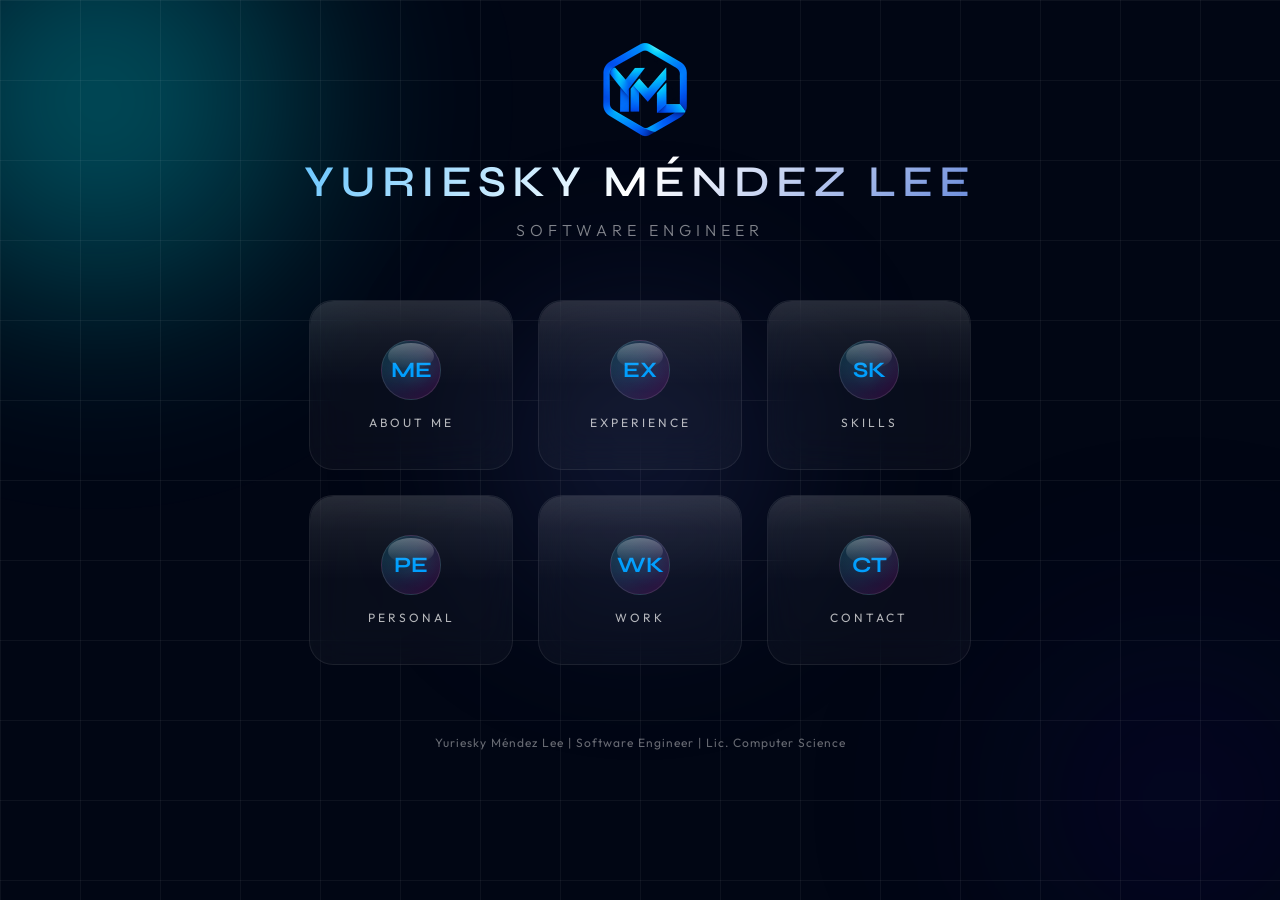
==== commit 6a3eae1a: "Compress logo & og; Fit menu btn; Change phone" ====
--- a/index.html
+++ b/index.html
@@ -5,7 +5,17 @@
 		<meta name="viewport" content="width=device-width, initial-scale=1.0">
 		<title>Yuriesky Méndez Lee - Software Engineer</title>
 
-        <link href="/public/img/favicon.png" rel="icon">
+		<meta property="og:title" content="Yuriesky Méndez Lee - Software Engineer" />
+		<meta property="og:description" content="Yuriesky Méndez is a Software Engineer with 15+ years of experience building web and desktop solutions, including geographic apps, service management systems, and custom platforms.">
+		<meta property="og:url" content="https://ymlee0919.github.io/profile" />
+		<meta property="og:site_name" content="YMLee Profile" />
+		<meta property="og:image" content="https://ymlee0919.github.io/profile/public/img/og-ymlee.jpg" />
+		<meta property="og:image:alt" content="Yuriesky Méndez Lee - Software Engineer" />
+		<meta property="og:image:width" content="1254" />
+		<meta property="og:image:height" content="1254" />
+		<meta property="og:type" content="website">
+
+        <link href="./public/img/favicon.png" rel="icon">
 		
         <link rel="preconnect" href="https://fonts.googleapis.com">
 		<link rel="preconnect" href="https://fonts.gstatic.com" crossorigin>
@@ -88,10 +98,17 @@
     </div>
 </div>
 
-<a class="back-btn">
-    <span class="back-btn-label" onclick="backToMenu()">← Back to Main</span>
-    <span class="menu-btn" aria-label="Open slide menu"><span class="icon"><i></i><i></i><i></i></span></span>
-</a>
+<!--div class="menu-buttons">
+    <button onclick="backToMenu()">← Back to Main</button>
+    <button class="menu-btn" aria-label="Open slide menu">
+        <span class="icon"><i></i><i></i><i></i></span>
+    </button>
+</div-->
+
+<div class="back-btn">
+    <a class="back-btn-label" onclick="backToMenu()">← Back to Main</a>
+    <a class="menu-btn" aria-label="Open slide menu"><span class="icon"><i></i><i></i><i></i></span></a>
+</div>
 
 
     <div class="section-header">
@@ -101,7 +118,7 @@
 
     <div class="about-content">
         <div class="about-image">
-            <img src="/public/img/profile.jpg" alt="Yuriesky Méndez Lee">
+            <img src="./public/img/profile.jpg" alt="Yuriesky Méndez Lee">
         </div>
         <div class="about-text">
             <h2>Yuriesky Méndez Lee</h2>
@@ -111,7 +128,7 @@
                 <div class="generals-list-item"><strong>Website:</strong> <span><a href="https://ymlee0919.github.io/profile">https://ymlee0919.github.io/profile</a></span></div>
                 <div class="generals-list-item"><strong>Age:</strong> <span id="age">40</span></div>
                 <div class="generals-list-item"><strong>Degree:</strong> <span>Bachelor's Degree</span></div>
-                <div class="generals-list-item"><strong>Phone:</strong> <span><a href="tel:+5354881372">+53 54881372</a></span></div>
+                <div class="generals-list-item"><strong>WhatsApp:</strong> <span><a href="https://wa.me/529834729729?text=">+52 983 472 9729</a></span></div>
                 <div class="generals-list-item"><strong>Email:</strong> <span><a href="mailto:ymlee0919@gmail.com">ymlee0919@gmail.com</a></span></div>
             </div>
             <p>Software developer with over 15 years of experience in web and desktop programming, specialized in geographic applications, service management systems, and customized platforms. Passionate about innovation, creativity, and problem-solving through the use of efficient algorithms. Proactive, with strong communication skills and adaptability to learning new technologies.</p>
@@ -136,11 +153,11 @@
 
 
 <div class="section-footer">
-    <button class="footer-btn">
-        <span class="mi-arr" onClick="backToMenu()">&larr; Main</span>
-    </button>
-    <button class="footer-btn">
-        <span class="mi-arr" onClick="switchSection('experience')">Experience &rarr;</span>
+    <button class="footer-btn" onClick="backToMenu()">
+        <span class="mi-arr">&larr; Main</span>
+    </button>
+    <button class="footer-btn" onClick="switchSection('experience')">
+        <span class="mi-arr">Experience &rarr;</span>
     </button>
 </div>
 				</div>
@@ -157,10 +174,17 @@
     </div>
 </div>
 
-<a class="back-btn">
-    <span class="back-btn-label" onclick="backToMenu()">← Back to Main</span>
-    <span class="menu-btn" aria-label="Open slide menu"><span class="icon"><i></i><i></i><i></i></span></span>
-</a>
+<!--div class="menu-buttons">
+    <button onclick="backToMenu()">← Back to Main</button>
+    <button class="menu-btn" aria-label="Open slide menu">
+        <span class="icon"><i></i><i></i><i></i></span>
+    </button>
+</div-->
+
+<div class="back-btn">
+    <a class="back-btn-label" onclick="backToMenu()">← Back to Main</a>
+    <a class="menu-btn" aria-label="Open slide menu"><span class="icon"><i></i><i></i><i></i></span></a>
+</div>
 
 
 	<div class="section-header">
@@ -262,11 +286,11 @@
 
 
 <div class="section-footer">
-    <button class="footer-btn">
-        <span class="mi-arr" onClick="switchSection('about')">&larr; About</span>
-    </button>
-    <button class="footer-btn">
-        <span class="mi-arr" onClick="switchSection('skills')">Skills &rarr;</span>
+    <button class="footer-btn" onClick="switchSection('about')">
+        <span class="mi-arr">&larr; About</span>
+    </button>
+    <button class="footer-btn" onClick="switchSection('skills')">
+        <span class="mi-arr">Skills &rarr;</span>
     </button>
 </div>
 				</div>
@@ -283,10 +307,17 @@
     </div>
 </div>
 
-<a class="back-btn">
-    <span class="back-btn-label" onclick="backToMenu()">← Back to Main</span>
-    <span class="menu-btn" aria-label="Open slide menu"><span class="icon"><i></i><i></i><i></i></span></span>
-</a>
+<!--div class="menu-buttons">
+    <button onclick="backToMenu()">← Back to Main</button>
+    <button class="menu-btn" aria-label="Open slide menu">
+        <span class="icon"><i></i><i></i><i></i></span>
+    </button>
+</div-->
+
+<div class="back-btn">
+    <a class="back-btn-label" onclick="backToMenu()">← Back to Main</a>
+    <a class="menu-btn" aria-label="Open slide menu"><span class="icon"><i></i><i></i><i></i></span></a>
+</div>
 
 
 	<div class="section-header">
@@ -324,11 +355,11 @@
 
 
 <div class="section-footer">
-    <button class="footer-btn">
-        <span class="mi-arr" onClick="switchSection('experience')">&larr; Experience</span>
-    </button>
-    <button class="footer-btn">
-        <span class="mi-arr" onClick="switchSection('personal')">Personal &rarr;</span>
+    <button class="footer-btn" onClick="switchSection('experience')">
+        <span class="mi-arr">&larr; Experience</span>
+    </button>
+    <button class="footer-btn" onClick="switchSection('personal')">
+        <span class="mi-arr">Personal &rarr;</span>
     </button>
 </div>
 				</div>
@@ -345,10 +376,17 @@
     </div>
 </div>
 
-<a class="back-btn">
-    <span class="back-btn-label" onclick="backToMenu()">← Back to Main</span>
-    <span class="menu-btn" aria-label="Open slide menu"><span class="icon"><i></i><i></i><i></i></span></span>
-</a>
+<!--div class="menu-buttons">
+    <button onclick="backToMenu()">← Back to Main</button>
+    <button class="menu-btn" aria-label="Open slide menu">
+        <span class="icon"><i></i><i></i><i></i></span>
+    </button>
+</div-->
+
+<div class="back-btn">
+    <a class="back-btn-label" onclick="backToMenu()">← Back to Main</a>
+    <a class="menu-btn" aria-label="Open slide menu"><span class="icon"><i></i><i></i><i></i></span></a>
+</div>
 
 
     <div class="section-header">
@@ -362,7 +400,7 @@
                 <div class="services-list">
                     <div class="service-row">
                         <div class="service-row-icon">
-                            <img src="/public/img/motion-design.jpg" alt="Arkit plarfom bases on PHP">
+                            <img src="./public/img/motion-design.jpg" alt="Arkit plarfom bases on PHP">
                         </div>
                         <div class="service-row-content">
                             <h4>Arkit</h4>
@@ -375,7 +413,7 @@
 
                     <div class="service-row">
                         <div class="service-row-icon">
-                            <img src="/public/img/personal/msext.jpg" alt="MsExt GIS Web Framework">
+                            <img src="./public/img/personal/msext.jpg" alt="MsExt GIS Web Framework">
                         </div>
                         <div class="service-row-content">
                             <h4>MsExt</h4>
@@ -388,7 +426,7 @@
 
                     <div class="service-row">
                         <div class="service-row-icon">
-                            <img src="/public/img/personal/christian-match.jpg" alt="Christian Match Application">
+                            <img src="./public/img/personal/christian-match.jpg" alt="Christian Match Application">
                         </div>
                         <div class="service-row-content">
                             <h4>Christian Match</h4>
@@ -401,7 +439,7 @@
 
                     <div class="service-row">
                         <div class="service-row-icon">
-                            <img src="/public/img/personal/fotostudio.jpg" alt="FotoStudio web application">
+                            <img src="./public/img/personal/fotostudio.jpg" alt="FotoStudio web application">
                         </div>
                         <div class="service-row-content">
                             <h4>FotoStudio</h4>
@@ -414,7 +452,7 @@
 
                     <div class="service-row">
                         <div class="service-row-icon">
-                            <img src="/public/img/personal/pekelin.jpg" alt="Pekelín business applications">
+                            <img src="./public/img/personal/pekelin.jpg" alt="Pekelín business applications">
                         </div>
                         <div class="service-row-content">
                             <h4>Pekelín</h4>
@@ -431,11 +469,11 @@
 
 
 <div class="section-footer">
-    <button class="footer-btn">
-        <span class="mi-arr" onClick="switchSection('skills')">&larr; Skills</span>
-    </button>
-    <button class="footer-btn">
-        <span class="mi-arr" onClick="switchSection('work')">Work &rarr;</span>
+    <button class="footer-btn" onClick="switchSection('skills')">
+        <span class="mi-arr">&larr; Skills</span>
+    </button>
+    <button class="footer-btn" onClick="switchSection('work')">
+        <span class="mi-arr">Work &rarr;</span>
     </button>
 </div>
 				</div>
@@ -452,10 +490,17 @@
     </div>
 </div>
 
-<a class="back-btn">
-    <span class="back-btn-label" onclick="backToMenu()">← Back to Main</span>
-    <span class="menu-btn" aria-label="Open slide menu"><span class="icon"><i></i><i></i><i></i></span></span>
-</a>
+<!--div class="menu-buttons">
+    <button onclick="backToMenu()">← Back to Main</button>
+    <button class="menu-btn" aria-label="Open slide menu">
+        <span class="icon"><i></i><i></i><i></i></span>
+    </button>
+</div-->
+
+<div class="back-btn">
+    <a class="back-btn-label" onclick="backToMenu()">← Back to Main</a>
+    <a class="menu-btn" aria-label="Open slide menu"><span class="icon"><i></i><i></i><i></i></span></a>
+</div>
 
 
     <div class="section-header">
@@ -469,7 +514,7 @@
                 <div class="services-list">
                     <div class="service-row">
                         <div class="service-row-icon">
-                            <img src="/public/img/work/swiftwolfhauling.jpg" alt="Swift Wolf Hauling website">
+                            <img src="./public/img/work/swiftwolfhauling.jpg" alt="Swift Wolf Hauling website">
                         </div>
                         <div class="service-row-content">
                             <h4>Swift Wolf Hauling</h4>
@@ -482,7 +527,7 @@
 
                     <div class="service-row">
                         <div class="service-row-icon">
-                            <img src="/public/img/work/blackeagleremoval.jpg" alt="Black Eagle Removal website">
+                            <img src="./public/img/work/blackeagleremoval.jpg" alt="Black Eagle Removal website">
                         </div>
                         <div class="service-row-content">
                             <h4>Black Eagle Removal</h4>
@@ -495,7 +540,7 @@
 
                     <div class="service-row">
                         <div class="service-row-icon">
-                            <img src="/public/img/work/livanricardo.jpg" alt="Livan Ricardo Profile">
+                            <img src="./public/img/work/livanricardo.jpg" alt="Livan Ricardo Profile">
                         </div>
                         <div class="service-row-content">
                             <h4>Artist portfolio</h4>
@@ -512,11 +557,11 @@
 
 
 <div class="section-footer">
-    <button class="footer-btn">
-        <span class="mi-arr" onClick="switchSection('skills')">&larr; Skills</span>
-    </button>
-    <button class="footer-btn">
-        <span class="mi-arr" onClick="switchSection('contact')">Contact &rarr;</span>
+    <button class="footer-btn" onClick="switchSection('skills')">
+        <span class="mi-arr">&larr; Skills</span>
+    </button>
+    <button class="footer-btn" onClick="switchSection('contact')">
+        <span class="mi-arr">Contact &rarr;</span>
     </button>
 </div>
 				</div>
@@ -533,10 +578,17 @@
     </div>
 </div>
 
-<a class="back-btn">
-    <span class="back-btn-label" onclick="backToMenu()">← Back to Main</span>
-    <span class="menu-btn" aria-label="Open slide menu"><span class="icon"><i></i><i></i><i></i></span></span>
-</a>
+<!--div class="menu-buttons">
+    <button onclick="backToMenu()">← Back to Main</button>
+    <button class="menu-btn" aria-label="Open slide menu">
+        <span class="icon"><i></i><i></i><i></i></span>
+    </button>
+</div-->
+
+<div class="back-btn">
+    <a class="back-btn-label" onclick="backToMenu()">← Back to Main</a>
+    <a class="menu-btn" aria-label="Open slide menu"><span class="icon"><i></i><i></i><i></i></span></a>
+</div>
 
 
     <div class="section-header">
@@ -545,23 +597,21 @@
     </div>
 
     <div class="contact-grid">
-        <div class="contact-form">
-            <form action="https://submit-form.com/kZkaBlKXM">
-                <div class="form-group">
-                    <input type="text" name="name" placeholder="Your Name">
-                </div>
-                <div class="form-group">
-                    <input type="email" name="email" placeholder="Your Email">
-                </div>
-                <div class="form-group">
-                    <input type="text" name="subject" placeholder="Subject">
-                </div>
-                <div class="form-group">
-                    <textarea name="message" placeholder="Your Message"></textarea>
-                </div>
-                <button class="submit-btn">Send Message</button>
-            </form>
-        </div>
+        <form class="contact-form" action="https://submit-form.com/kZkaBlKXM">
+            <div class="form-group">
+                <input type="text" name="name" placeholder="Your Name">
+            </div>
+            <div class="form-group">
+                <input type="email" name="email" placeholder="Your Email">
+            </div>
+            <div class="form-group">
+                <input type="text" name="subject" placeholder="Subject">
+            </div>
+            <div class="form-group">
+                <textarea name="message" placeholder="Your Message"></textarea>
+            </div>
+            <button class="submit-btn">Send Message</button>
+        </form>
         <div class="contact-info">
             <a class="contact-item" href="mailto:ymlee0919@gmail.com">
                 <div class="contact-icon">
@@ -600,11 +650,11 @@
 
 
 <div class="section-footer">
-    <button class="footer-btn">
-        <span class="mi-arr" onClick="switchSection('work')">&larr; Work</span>
-    </button>
-    <button class="footer-btn">
-        <span class="mi-arr" onClick="backToMenu()">Main &rarr;</span>
+    <button class="footer-btn" onClick="switchSection('work')">
+        <span class="mi-arr">&larr; Work</span>
+    </button>
+    <button class="footer-btn" onClick="backToMenu()">
+        <span class="mi-arr">Main &rarr;</span>
     </button>
 </div>
 				</div>
--- a/public/css/styles.css
+++ b/public/css/styles.css
@@ -505,29 +505,42 @@
 	display: flex;
 	top: 20px;
 	right: 20px;
-	padding: 12px 24px;
 	background: var(--glass-bg);
 	backdrop-filter: blur(20px);
 	-webkit-backdrop-filter: blur(20px);
 	border: 1px solid var(--glass-border);
 	border-radius: 50px;
+	z-index: 100;
+}
+
+.back-btn > a { 
+	padding: 11px 20px;
+	transition: all 0.3s ease;
 	color: rgba(255, 255, 255, 0.8);
 	font-family: 'Outfit', sans-serif;
 	font-size: 13px;
 	letter-spacing: 2px;
 	cursor: pointer;
-	transition: all 0.3s ease;
-	z-index: 100;
-}
-
-.back-btn-label:hover, .menu-btn:hover {
+}
+
+.back-btn > a:first-child {
+	border-top-left-radius: 50px;
+	border-bottom-left-radius: 50px;
+}
+
+.back-btn > a:last-child {
+	border-top-right-radius: 50px;
+	border-bottom-right-radius: 50px;
+}
+
+.back-btn > a:hover {
 	color: var(--primary);
 	text-shadow: 0 0 10px var(--glow-cyan);
+	box-shadow: 0 0 10px var(--glow-cyan);
 }
 
 .back-btn-label { 
-	padding-right: 10px;
-    border-right: 1px solid var(--primary);
+    border-right: 1px solid var(--glass-border);
 }
 
 /* Section Content */
@@ -1517,7 +1530,7 @@
 	background-clip: text;
 	display: inline;
 
-  line-height: 18px;
+  line-height: 1.4;
   font-size: 18px;
   font-weight: 600;
   text-transform: uppercase;
@@ -2002,8 +2015,8 @@
 /*****************
 * MENU
 *******************/
-.menu-btn {margin-top: 2px; padding-left: 10px;}
-.menu-btn .icon{display:flex;flex-direction:column;gap:3px;align-items:center}
+.menu-btn {padding-left: 10px;}
+.menu-btn .icon{display:flex;flex-direction:column;gap:3px;align-items:center; margin-top: 2px;}
 .menu-btn .icon i{display:block;width:14px;height:1.5px;background:currentColor;border-radius:1px;transition:all .3s var(--ee)}
 .menu-btn.open .icon i:nth-child(1){transform:translateY(4.5px) rotate(45deg)}
 .menu-btn.open .icon i:nth-child(2){opacity:0;transform:scaleX(0)}
@@ -2011,7 +2024,7 @@
 
 .menu-overlay{position:fixed;inset:0;background:rgba(10,14,26,.6);backdrop-filter:blur(8px);-webkit-backdrop-filter:blur(8px);z-index:200;opacity:0;visibility:hidden;transition:opacity .35s var(--ee),visibility .35s}
 .menu-overlay.open{opacity:1;visibility:visible}
-.menu-panel{position:fixed;top:50%;left:50%;transform:translate(-50%,-48%) scale(.96);width:min(560px,92vw);max-height:84vh;overflow-y:auto;overflow-x:hidden;background:linear-gradient(180deg,rgba(20,24,42,.95) 0%,rgba(13,18,32,.95) 100%);backdrop-filter:blur(40px);-webkit-backdrop-filter:blur(40px);border:1px solid rgba(255,255,255,.14);border-radius:24px;z-index:201;opacity:0;visibility:hidden;transition:opacity .4s var(--ee),visibility .4s,transform .5s var(--es);box-shadow:0 30px 80px rgba(0,0,0,.5),0 0 60px rgba(99,102,241,.15);scrollbar-width:thin;scrollbar-color:rgba(165,180,252,.4) transparent}
+.menu-panel{position:fixed;top:50%;left:50%;transform:translate(-50%,-48%) scale(.96);width:min(560px,92vw);max-height:84vh;overflow-y:auto;overflow-x:hidden;background:linear-gradient(180deg,rgba(20,24,42,.95) 0%,rgba(13,18,32,.95) 100%);backdrop-filter:blur(40px);-webkit-backdrop-filter:blur(40px);border:1px solid rgba(255,255,255,.14);border-radius:16px;z-index:201;opacity:0;visibility:hidden;transition:opacity .4s var(--ee),visibility .4s,transform .5s var(--es);box-shadow:0 30px 80px rgba(0,0,0,.5),0 0 60px rgba(99,102,241,.15);scrollbar-width:thin;scrollbar-color:rgba(165,180,252,.4) transparent}
 /* Custom scrollbar — WebKit / Blink */
 .menu-panel::-webkit-scrollbar{width:10px;height:10px}
 .menu-panel::-webkit-scrollbar-track{background:transparent;margin:18px 0;border-radius:100px}
@@ -2027,7 +2040,7 @@
 .menu-item{display:flex;align-items:center;gap:18px;padding:14px 18px;border-radius:14px;cursor:pointer;transition:all .25s var(--ee);border:1px solid transparent}
 .menu-item:hover{background:rgba(255,255,255,.05);border-color:var(--line)}
 .menu-item.current{background:linear-gradient(90deg,rgba(99,102,241,.18),rgba(236,72,153,.08));border-color:rgba(99,102,241,.3)}
-.menu-item .mi-num{font-family:var(--font-mono);font-size:11px;color:var(--primary);letter-spacing:.15em;width:28px;flex-shrink:0}
+.menu-item .mi-num{font-family:var(--font-mono);font-size:11px;color:var(--primary);letter-spacing:.15em;width:28px;flex-shrink:0;font-weight: 600;}
 .menu-item.current .mi-num{color:var(--indigo-soft)}
 .menu-item .mi-label{font-family:var(--font-sans);font-weight:500;font-size:15px;letter-spacing:-.01em;flex:1}
 .menu-item .mi-sub{font-size:12px;color:var(--primary-text);margin-top:2px}
